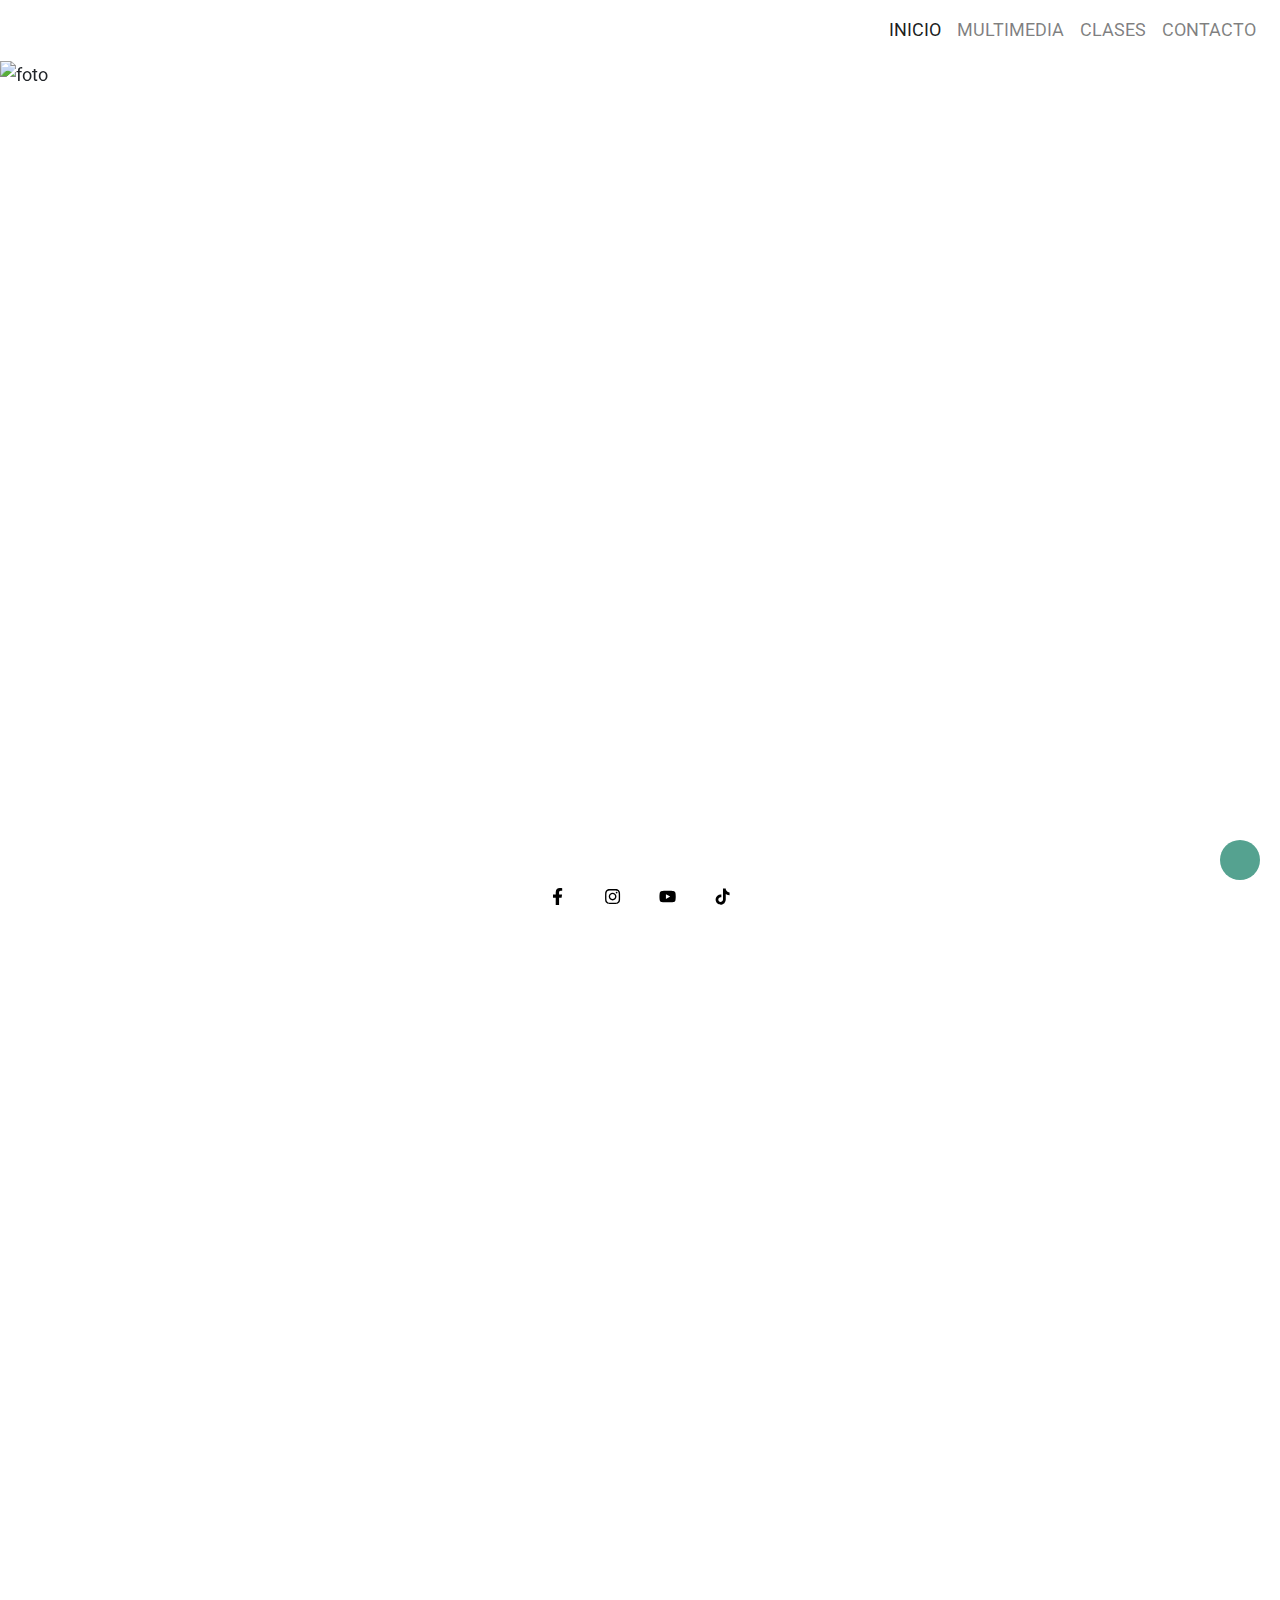
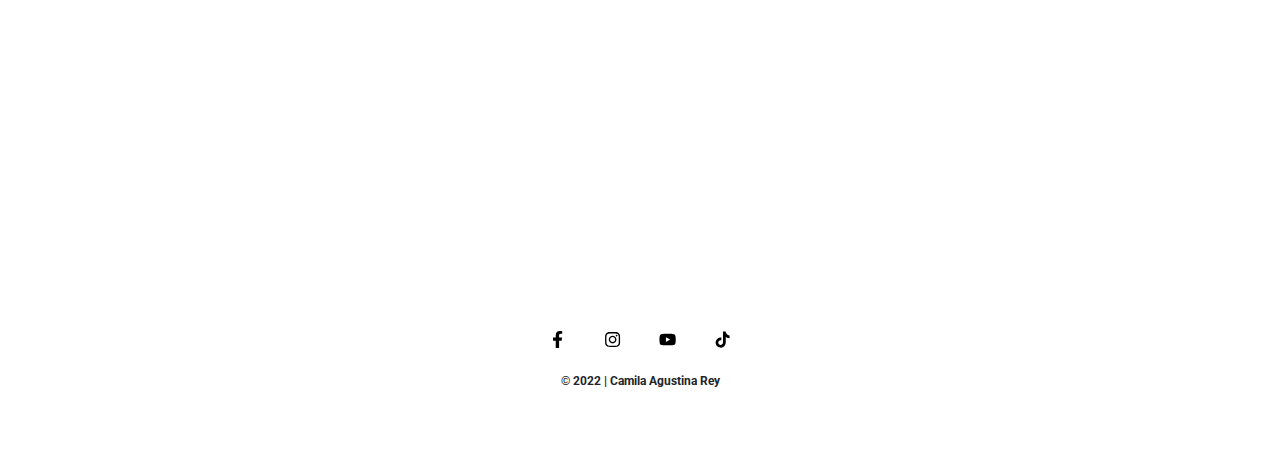
==== index.html @ 1e72a829 "Trabajando con SEO y MAP" ====
<!DOCTYPE html>
<html lang="es">

<head>
  <title>Roberto Alejandro Rey</title>
  <meta charset="utf-8" />
  <meta name="viewport" content="width=device-width, initial-scale=1" />
  <link rel="shortcut icon" href="./multimedia/logorarcorto.ico">
  <link rel="stylesheet" href="https://fonts.googleapis.com/css?family=Roboto|Abel">
  <link rel="stylesheet" href="https://cdnjs.cloudflare.com/ajax/libs/font-awesome/6.1.2/css/all.min.css"
    integrity="sha512-1sCRPdkRXhBV2PBLUdRb4tMg1w2YPf37qatUFeS7zlBy7jJI8Lf4VHwWfZZfpXtYSLy85pkm9GaYVYMfw5BC1A=="
    crossorigin="anonymous" referrerpolicy="no-referrer" />
  <link rel="stylesheet" href="https://cdn.jsdelivr.net/npm/bootstrap@4.6.1/dist/css/bootstrap.min.css" />
  <link href="https://unpkg.com/aos@2.3.1/dist/aos.css" rel="stylesheet">
  <link rel="stylesheet" href="./css/estilos.css" />
</head>

<body>
  <header>
    <!--MENÚ BOOTSTRAP-->
    <nav class="navbar navbar-expand-md navbar-light">
      <a class="navbar-brand" href="#">
        <img class="imglogo" src="./multimedia/logorar.jpg" alt="" />
      </a>
      <button class="navbar-toggler" type="button" data-toggle="collapse" data-target="#collapsibleNavbar">
        <span class="navbar-toggler-icon"></span>
      </button>
      <div class="collapse navbar-collapse justify-content-end" id="collapsibleNavbar">
        <div class="navbar-nav text-center">
          <a class="nav-item nav-link active" href="#">INICIO</a>
          <a class="nav-item nav-link" href="./pages/multimedia.html">MULTIMEDIA</a>
          <a class="nav-item nav-link" href="./pages/clases.html">CLASES</a>
          <a class="nav-item nav-link" href="./pages/contacto.html">CONTACTO</a>
        </div>
      </div>
    </nav>

    <!--CAROUSEL BOOTSTRAP-->
    <section class="foto-fondo animate__animated animate__fadeIn">
      <div id="demo" class="carousel slide" data-ride="carousel">
        <!--INDICADORES-->
        <ul class="carousel-indicators">
          <li data-target="#demo" data-slide-to="0" class="active"></li>
          <li data-target="#demo" data-slide-to="1"></li>
          <li data-target="#demo" data-slide-to="2"></li>
        </ul>
        <!--SLIDES-->
        <div id="carousel1" class="carousel-inner">
          <div class="carousel-item active">
            <img class="foto-fondo" src="./multimedia/fondo.jpg" alt="foto" />
          </div>
          <div class="carousel-item">
            <img class="foto-fondo" src="./multimedia/fondo2.jpg" alt="foto2" />
          </div>
          <div class="carousel-item">
            <img class="foto-fondo" src="./multimedia/fondo3.jpg" alt="foto3" />
          </div>
        </div>
        <!--CONTROLES DERECHA E IZQUIERDA-->
        <a class="carousel-control-prev" href="#demo" data-slide="prev">
          <span class="carousel-control-prev-icon"></span>
        </a>
        <a class="carousel-control-next" href="#demo" data-slide="next">
          <span class="carousel-control-next-icon"></span>
        </a>
      </div>
    </section>

    <!--REDES SOCIALES-->
    <div class="social-buttons social-buttons-index">
      <a href="https://www.facebook.com/roberto.a.rey" target="_blank" rel="noopener noreferrer" target="blank_"
        class="social-buttons__button social-button social-button--facebook">
        <span class="social-button__inner">
          <svg aria-hidden="true" focusable="false" data-prefix="fab" data-icon="facebook-f"
            class="svg-inline--fa fa-facebook-f fa-w-10" role="img" xmlns="http://www.w3.org/2000/svg"
            viewBox="0 0 320 512">
            <path fill="currentColor"
              d="M279.14 288l14.22-92.66h-88.91v-60.13c0-25.35 12.42-50.06 52.24-50.06h40.42V6.26S260.43 0 225.36 0c-73.22 0-121.08 44.38-121.08 124.72v70.62H22.89V288h81.39v224h100.17V288z">
            </path>
          </svg>
        </span>
      </a>
      <a href="https://www.instagram.com/robertoalejandrorey/" target="_blank" rel="noopener noreferrer"
        class="social-buttons__button social-button social-button--instagram">
        <span class="social-button__inner">
          <svg aria-hidden="true" focusable="false" data-prefix="fab" data-icon="instagram"
            class="svg-inline--fa fa-instagram fa-w-14" role="img" xmlns="http://www.w3.org/2000/svg"
            viewBox="0 0 448 512">
            <path fill="currentColor"
              d="M224.1 141c-63.6 0-114.9 51.3-114.9 114.9s51.3 114.9 114.9 114.9S339 319.5 339 255.9 287.7 141 224.1 141zm0 189.6c-41.1 0-74.7-33.5-74.7-74.7s33.5-74.7 74.7-74.7 74.7 33.5 74.7 74.7-33.6 74.7-74.7 74.7zm146.4-194.3c0 14.9-12 26.8-26.8 26.8-14.9 0-26.8-12-26.8-26.8s12-26.8 26.8-26.8 26.8 12 26.8 26.8zm76.1 27.2c-1.7-35.9-9.9-67.7-36.2-93.9-26.2-26.2-58-34.4-93.9-36.2-37-2.1-147.9-2.1-184.9 0-35.8 1.7-67.6 9.9-93.9 36.1s-34.4 58-36.2 93.9c-2.1 37-2.1 147.9 0 184.9 1.7 35.9 9.9 67.7 36.2 93.9s58 34.4 93.9 36.2c37 2.1 147.9 2.1 184.9 0 35.9-1.7 67.7-9.9 93.9-36.2 26.2-26.2 34.4-58 36.2-93.9 2.1-37 2.1-147.8 0-184.8zM398.8 388c-7.8 19.6-22.9 34.7-42.6 42.6-29.5 11.7-99.5 9-132.1 9s-102.7 2.6-132.1-9c-19.6-7.8-34.7-22.9-42.6-42.6-11.7-29.5-9-99.5-9-132.1s-2.6-102.7 9-132.1c7.8-19.6 22.9-34.7 42.6-42.6 29.5-11.7 99.5-9 132.1-9s102.7-2.6 132.1 9c19.6 7.8 34.7 22.9 42.6 42.6 11.7 29.5 9 99.5 9 132.1s2.7 102.7-9 132.1z">
            </path>
          </svg>
        </span>
      </a>
      <a href="https://www.youtube.com/c/RobertoAlejandroRey" target="_blank" rel="noopener noreferrer"
        class="social-buttons__button social-button social-button--youtube">
        <span class="social-button__inner">
          <svg aria-hidden="true" focusable="false" data-prefix="fab" data-icon="youtube"
            class="svg-inline--fa fa-youtube fa-w-18" role="img" xmlns="http://www.w3.org/2000/svg"
            viewBox="0 0 576 512">
            <path fill="currentColor"
              d="M549.655 124.083c-6.281-23.65-24.787-42.276-48.284-48.597C458.781 64 288 64 288 64S117.22 64 74.629 75.486c-23.497 6.322-42.003 24.947-48.284 48.597-11.412 42.867-11.412 132.305-11.412 132.305s0 89.438 11.412 132.305c6.281 23.65 24.787 41.5 48.284 47.821C117.22 448 288 448 288 448s170.78 0 213.371-11.486c23.497-6.321 42.003-24.171 48.284-47.821 11.412-42.867 11.412-132.305 11.412-132.305s0-89.438-11.412-132.305zm-317.51 213.508V175.185l142.739 81.205-142.739 81.201z">
            </path>
          </svg>
        </span>
      </a>
      <a href="https://www.tiktok.com/@robertoalejandrorey" target="_blank" rel="noopener noreferrer"
        class="social-buttons__button social-button social-button--tiktok">
        <span class="social-button__inner">
          <svg aria-hidden="true" focusable="false" data-prefix="fab" data-icon="tiktok"
            class="svg-inline--fa fa-tiktok fa-w-16" role="img" xmlns="http://www.w3.org/2000/svg"
            viewBox="0 0 512 512">
            <path fill="currentColor"
              d="M412.19,118.66a109.27,109.27,0,0,1-9.45-5.5,132.87,132.87,0,0,1-24.27-20.62c-18.1-20.71-24.86-41.72-27.35-56.43h.1C349.14,23.9,350,16,350.13,16H267.69V334.78c0,4.28,0,8.51-.18,12.69,0,.52-.05,1-.08,1.56,0,.23,0,.47-.05.71,0,.06,0,.12,0,.18a70,70,0,0,1-35.22,55.56,68.8,68.8,0,0,1-34.11,9c-38.41,0-69.54-31.32-69.54-70s31.13-70,69.54-70a68.9,68.9,0,0,1,21.41,3.39l.1-83.94a153.14,153.14,0,0,0-118,34.52,161.79,161.79,0,0,0-35.3,43.53c-3.48,6-16.61,30.11-18.2,69.24-1,22.21,5.67,45.22,8.85,54.73v.2c2,5.6,9.75,24.71,22.38,40.82A167.53,167.53,0,0,0,115,470.66v-.2l.2.2C155.11,497.78,199.36,496,199.36,496c7.66-.31,33.32,0,62.46-13.81,32.32-15.31,50.72-38.12,50.72-38.12a158.46,158.46,0,0,0,27.64-45.93c7.46-19.61,9.95-43.13,9.95-52.53V176.49c1,.6,14.32,9.41,14.32,9.41s19.19,12.3,49.13,20.31c21.48,5.7,50.42,6.9,50.42,6.9V131.27C453.86,132.37,433.27,129.17,412.19,118.66Z">
            </path>
          </svg>
        </span>
      </a>
    </div>
  </header>

  <!--BIOGRAFÍA-->
  <div class="biog">
  <div class="box box-4" data-aos="fade-up" data-aos-duration="1000">
    <div class=" img-bio">
      <img class="fotobio" src="./multimedia/fotobio2.jpg" alt="fotobio" />
      <img class="fotobioresp" src="./multimedia/fotobio.png" alt="fotobio" />
    </div>
    <div class="biografia-p">
      <h3 class="titulo-bio">
        <b>SOBRE MI</b>
      </h3>
      <p>
        Comencé a estudiar guitarra a los 11 años en el "Conservatorio de
        Música Calleri", a los 16 años tocaba música de rock, mientras
        tomaba clases con Juan Alberto Diana. A partir de 1980 ingresé a la
        "Academia de Música de Walter Malosetti" donde tuve mi primer
        contacto con el Jazz, allí tomé clases con destacados docentes, como
        Francisco Rivero, con el cual continué estudiando en forma
        particular. También tengo estudios en Armonía, Composición y
        Arreglos.
        <br />
        Participé de varias clases/clínicas, como por ejemplo con: Pat
        Metheny, Gary Burton, Scott Henderson, Fareed Haque, Silvain Luc,
        Jonathan Kreisberg, Peter Mazza, etc.
        <br />
        En el año 1981 comencé a dedicarme a dar clases particulares de
        guitarra, armonía y composición, y continúo haciéndolo en la
        actualidad. Durante algunos años fui el encargado de la cátedra de
        guitarra en la “Escuela de Música de Juan Carlos Cirigliano”. Entre
        los años 89/90 trabajé junto al músico y compositor Emilio Kauderer
        en el ciclo llamado "Difusión de música en Escuelas y
        Universidades", organizado por la Ciudad de Buenos Aires.
        <br />
        Retomé ese ciclo en el año 2009 al cual llamé "Taller de Música".
        <br />
        Desde el año 2013 realicé dicho ciclo en la Universidad Tecnológica
        Nacional, el cual estuvo activo hasta el año 2016. En el mismo me
        dedicaba a la enseñanza de la música y a formar ensambles. También
        durante este último ciclo, organicé varias Masterclases con varios
        de los músicos más destacados de la escena Argentina.
        <br />
        Escribí varios artículos sobre desarrollo de solos e improvisación
        en diferentes revistas especializadas.
      </p>
    </div>
  </div>
  </div>

  <!--PIE DE PAGINA-->
  <footer>
    <a href="#" class="subir">
      <i class="fa-solid fa-angle-up"></i>
    </a>
    <div>
      <img src="./multimedia/logorarcorto.jpg" alt="" class="logo-footer">

      <!--REDES SOCIALES-->
      <div class="social-buttons redes-sociales">
        <!--Boton facebook-->
        <a href="https://www.facebook.com/roberto.a.rey" target="_blank" rel="noopener noreferrer" target="blank_"
          class="social-buttons__button social-button social-button--facebook">
          <span class="social-button__inner">
            <svg aria-hidden="true" focusable="false" data-prefix="fab" data-icon="facebook-f"
              class="svg-inline--fa fa-facebook-f fa-w-10" role="img" xmlns="http://www.w3.org/2000/svg"
              viewBox="0 0 320 512">
              <path fill="currentColor"
                d="M279.14 288l14.22-92.66h-88.91v-60.13c0-25.35 12.42-50.06 52.24-50.06h40.42V6.26S260.43 0 225.36 0c-73.22 0-121.08 44.38-121.08 124.72v70.62H22.89V288h81.39v224h100.17V288z">
              </path>
            </svg>
          </span>
        </a>
        <!--Boton instagram-->
        <a href="https://www.instagram.com/robertoalejandrorey/" target="_blank" rel="noopener noreferrer"
          class="social-buttons__button social-button social-button--instagram">
          <span class="social-button__inner">
            <svg aria-hidden="true" focusable="false" data-prefix="fab" data-icon="instagram"
              class="svg-inline--fa fa-instagram fa-w-14" role="img" xmlns="http://www.w3.org/2000/svg"
              viewBox="0 0 448 512">
              <path fill="currentColor"
                d="M224.1 141c-63.6 0-114.9 51.3-114.9 114.9s51.3 114.9 114.9 114.9S339 319.5 339 255.9 287.7 141 224.1 141zm0 189.6c-41.1 0-74.7-33.5-74.7-74.7s33.5-74.7 74.7-74.7 74.7 33.5 74.7 74.7-33.6 74.7-74.7 74.7zm146.4-194.3c0 14.9-12 26.8-26.8 26.8-14.9 0-26.8-12-26.8-26.8s12-26.8 26.8-26.8 26.8 12 26.8 26.8zm76.1 27.2c-1.7-35.9-9.9-67.7-36.2-93.9-26.2-26.2-58-34.4-93.9-36.2-37-2.1-147.9-2.1-184.9 0-35.8 1.7-67.6 9.9-93.9 36.1s-34.4 58-36.2 93.9c-2.1 37-2.1 147.9 0 184.9 1.7 35.9 9.9 67.7 36.2 93.9s58 34.4 93.9 36.2c37 2.1 147.9 2.1 184.9 0 35.9-1.7 67.7-9.9 93.9-36.2 26.2-26.2 34.4-58 36.2-93.9 2.1-37 2.1-147.8 0-184.8zM398.8 388c-7.8 19.6-22.9 34.7-42.6 42.6-29.5 11.7-99.5 9-132.1 9s-102.7 2.6-132.1-9c-19.6-7.8-34.7-22.9-42.6-42.6-11.7-29.5-9-99.5-9-132.1s-2.6-102.7 9-132.1c7.8-19.6 22.9-34.7 42.6-42.6 29.5-11.7 99.5-9 132.1-9s102.7-2.6 132.1 9c19.6 7.8 34.7 22.9 42.6 42.6 11.7 29.5 9 99.5 9 132.1s2.7 102.7-9 132.1z">
              </path>
            </svg>
          </span>
        </a>
        <!--Boton Youtube-->
        <a href="https://www.youtube.com/c/RobertoAlejandroRey" target="_blank" rel="noopener noreferrer"
          class="social-buttons__button social-button social-button--youtube">
          <span class="social-button__inner">
            <svg aria-hidden="true" focusable="false" data-prefix="fab" data-icon="youtube"
              class="svg-inline--fa fa-youtube fa-w-18" role="img" xmlns="http://www.w3.org/2000/svg"
              viewBox="0 0 576 512">
              <path fill="currentColor"
                d="M549.655 124.083c-6.281-23.65-24.787-42.276-48.284-48.597C458.781 64 288 64 288 64S117.22 64 74.629 75.486c-23.497 6.322-42.003 24.947-48.284 48.597-11.412 42.867-11.412 132.305-11.412 132.305s0 89.438 11.412 132.305c6.281 23.65 24.787 41.5 48.284 47.821C117.22 448 288 448 288 448s170.78 0 213.371-11.486c23.497-6.321 42.003-24.171 48.284-47.821 11.412-42.867 11.412-132.305 11.412-132.305s0-89.438-11.412-132.305zm-317.51 213.508V175.185l142.739 81.205-142.739 81.201z">
              </path>
            </svg>
          </span>
        </a>
        <!--Boton tik tok-->
        <a href="https://www.tiktok.com/@robertoalejandrorey" target="_blank" rel="noopener noreferrer"
          class="social-buttons__button social-button social-button--tiktok">
          <span class="social-button__inner">
            <svg aria-hidden="true" focusable="false" data-prefix="fab" data-icon="tiktok"
              class="svg-inline--fa fa-tiktok fa-w-16" role="img" xmlns="http://www.w3.org/2000/svg"
              viewBox="0 0 512 512">
              <path fill="currentColor"
                d="M412.19,118.66a109.27,109.27,0,0,1-9.45-5.5,132.87,132.87,0,0,1-24.27-20.62c-18.1-20.71-24.86-41.72-27.35-56.43h.1C349.14,23.9,350,16,350.13,16H267.69V334.78c0,4.28,0,8.51-.18,12.69,0,.52-.05,1-.08,1.56,0,.23,0,.47-.05.71,0,.06,0,.12,0,.18a70,70,0,0,1-35.22,55.56,68.8,68.8,0,0,1-34.11,9c-38.41,0-69.54-31.32-69.54-70s31.13-70,69.54-70a68.9,68.9,0,0,1,21.41,3.39l.1-83.94a153.14,153.14,0,0,0-118,34.52,161.79,161.79,0,0,0-35.3,43.53c-3.48,6-16.61,30.11-18.2,69.24-1,22.21,5.67,45.22,8.85,54.73v.2c2,5.6,9.75,24.71,22.38,40.82A167.53,167.53,0,0,0,115,470.66v-.2l.2.2C155.11,497.78,199.36,496,199.36,496c7.66-.31,33.32,0,62.46-13.81,32.32-15.31,50.72-38.12,50.72-38.12a158.46,158.46,0,0,0,27.64-45.93c7.46-19.61,9.95-43.13,9.95-52.53V176.49c1,.6,14.32,9.41,14.32,9.41s19.19,12.3,49.13,20.31c21.48,5.7,50.42,6.9,50.42,6.9V131.27C453.86,132.37,433.27,129.17,412.19,118.66Z">
              </path>
            </svg>
          </span>
        </a>
      </div>
      <p class="webmaster"><b>© 2022 | Camila Agustina Rey</b></p>
    </div>
  </footer>
  <script src="https://unpkg.com/aos@2.3.1/dist/aos.js"></script>
  <script>
    AOS.init();
  </script>
  <script src="https://cdn.jsdelivr.net/npm/jquery@3.6.0/dist/jquery.slim.min.js"></script>
  <script src="https://cdn.jsdelivr.net/npm/popper.js@1.16.1/dist/umd/popper.min.js"></script>
  <script src="https://cdn.jsdelivr.net/npm/bootstrap@4.6.1/dist/js/bootstrap.bundle.min.js"></script>
</body>

</html>
---- css/estilos.css ----
@charset "UTF-8";
* {
  padding: 0;
  margin: 0;
  text-decoration: none;
  list-style: none;
  box-sizing: border-box;
}

html {
  scroll-behavior: smooth;
}

body {
  font-family: "Roboto", sans-serif;
  text-align: justify;
  font-size: 18px;
}

.container-bio {
  display: flex;
  flex-direction: row;
  justify-content: center;
  align-items: center;
  padding-bottom: 50px;
  margin: 0 400px 0 400px;
  border-radius: 1%;
  box-shadow: 6px 5px 20px #000;
}

.fotobio {
  width: 260px;
  height: auto;
  margin: 50px;
}

.fotobioresp {
  display: none;
}

.box *:last-child {
  margin-bottom: 0;
}

.box-4 {
  width: 65%;
  margin: 50px;
  display: flex;
  flex-direction: row;
  justify-content: center;
  align-items: center;
  padding-bottom: 50px;
  border-radius: 1%;
  box-shadow: 6px 5px 20px #000;
}

.biografia-p {
  background: none repeat scroll 0 0 #fff;
  padding: 25px 55px 25px 1px;
  border-radius: 0.2%;
}

.biog {
  display: flex;
  justify-content: center;
  align-items: center;
  width: 100%;
}

.titulo-bio {
  color: #55a290;
  text-align: right;
  font-size: 1.5rem;
  letter-spacing: 3px;
  padding: 25px 0 25px 1px;
}

.biografia-p {
  background: none repeat scroll 0 0 #FFFFFF;
  padding: 25px 55px 25px 1px;
  border-radius: 1%;
  z-index: 1;
}

header {
  padding-bottom: 1px;
}
header .nav-item:active {
  background: #55a290;
}
header .foto-fondo {
  width: 100%;
  height: 90vh;
  -o-object-fit: cover;
     object-fit: cover;
}
header #carousel1 {
  width: auto;
}
header img {
  width: 190px;
}

footer {
  height: 120px;
  text-align: center;
  margin-bottom: 45px;
  margin-top: 30px;
}
footer .webmaster {
  font-size: 12px;
  text-align: center;
  padding: 10px;
}
footer img {
  width: 50px;
  height: auto;
  padding-top: 15px;
}
footer .subir {
  height: 40px;
  width: 40px;
  background-color: #55a290;
  position: fixed;
  bottom: 20px;
  right: 20px;
  text-align: center;
  line-height: 40px;
  border-radius: 50%;
  color: #fff;
  border: #fff;
  font-size: 22px;
}

.social-buttons {
  display: flex;
  flex-wrap: wrap;
  justify-content: center;
  margin-top: 0px;
}

.social-buttons__button {
  margin: 5px 5px 0;
}

.social-button {
  position: relative;
  display: flex;
  justify-content: center;
  align-items: center;
  outline: none;
  width: 45px;
  height: 45px;
  text-decoration: none;
}

.social-button__inner {
  position: relative;
  display: flex;
  justify-content: center;
  align-items: center;
  width: calc(100% - 2px);
  height: calc(100% - 2px);
  border-radius: 100%;
  background: #fff;
  text-align: center;
}

.social-button i,
.social-button svg {
  position: relative;
  z-index: 1;
  transition: 0.3s;
}

.social-button i {
  font-size: 28px;
}

.social-button svg {
  height: 40%;
  width: 40%;
}

.social-button::after {
  content: "";
  position: absolute;
  top: 0;
  left: 50%;
  display: block;
  width: 0;
  height: 0;
  border-radius: 100%;
  transition: 0.3s;
}

.social-button:focus,
.social-button:hover {
  color: #fff !important;
}

.social-button:focus::after,
.social-button:hover::after {
  width: 100%;
  height: 100%;
  margin-left: -50%;
}

.social-buttons a {
  color: #000;
}

.social-buttons a::after {
  background: #55a290;
}

h3 {
  color: #55a290;
  text-align: center;
  font-size: 1.5rem;
  letter-spacing: 2px;
  padding-top: 50px;
}

section .galeria {
  display: grid;
  width: 100%;
  justify-content: center;
  grid-template-columns: repeat(auto-fill, minmax(300px, 1fr));
  gap: 30px;
  padding: 30px;
  padding-top: 1px;
}
section .item {
  border: 2px solid #fff;
  height: 300px;
}

.item1 {
  background-image: url(../multimedia/1.jpg);
  background-size: cover;
  background-position: center;
  filter: grayscale(100%);
}

.item2 {
  background-image: url(../multimedia/2.jpg);
  background-size: cover;
  background-position: center;
  filter: grayscale(100%);
}

.item3 {
  background-image: url(../multimedia/3.jpg);
  background-size: cover;
  background-position: center;
  filter: grayscale(100%);
}

.item4 {
  background-image: url(../multimedia/4.jpg);
  background-size: cover;
  background-position: center;
  filter: grayscale(100%);
}

.item5 {
  background-image: url(../multimedia/5.jpg);
  background-size: cover;
  background-position: center;
  filter: grayscale(100%);
}

.item6 {
  background-image: url(../multimedia/6.jpg);
  background-size: cover;
  background-position: center;
  filter: grayscale(100%);
}

.item7 {
  background-image: url(../multimedia/7.jpg);
  background-size: cover;
  background-position: center;
  filter: grayscale(100%);
}

.item8 {
  background-image: url(../multimedia/8.jpg);
  background-size: cover;
  background-position: center;
  filter: grayscale(100%);
}

.item9 {
  background-image: url(../multimedia/9.jpg);
  background-size: cover;
  background-position: center;
  filter: grayscale(100%);
}

.item10 {
  background-image: url(../multimedia/10.jpg);
  background-size: cover;
  background-position: center;
  filter: grayscale(100%);
}

.item11 {
  background-image: url(../multimedia/11.jpg);
  background-size: cover;
  background-position: center;
  filter: grayscale(100%);
}

.item12 {
  background-image: url(../multimedia/12.jpg);
  background-size: cover;
  background-position: center;
  filter: grayscale(100%);
}

.item13 {
  background-image: url(../multimedia/13.jpg);
  background-size: cover;
  background-position: center;
  filter: grayscale(100%);
}

.item14 {
  background-image: url(../multimedia/14.jpg);
  background-size: cover;
  background-position: center;
  filter: grayscale(100%);
}

.item15 {
  background-image: url(../multimedia/15.jpg);
  background-size: cover;
  background-position: center;
  filter: grayscale(100%);
}

.item16 {
  background-image: url(../multimedia/16.jpg);
  background-size: cover;
  background-position: center;
  filter: grayscale(100%);
}

.item17 {
  background-image: url(../multimedia/17.jpg);
  background-size: cover;
  background-position: center;
  filter: grayscale(100%);
}

.item18 {
  background-image: url(../multimedia/18.jpg);
  background-size: cover;
  background-position: center;
  filter: grayscale(100%);
}

.item19 {
  background-image: url(../multimedia/19.jpg);
  background-size: cover;
  background-position: center;
  filter: grayscale(100%);
}

.item20 {
  background-image: url(../multimedia/20.jpg);
  background-size: cover;
  background-position: center;
  filter: grayscale(100%);
}

.item1:hover {
  transform: scale(1.1);
  filter: grayscale(0%);
}

.item2:hover {
  transform: scale(1.1);
  filter: grayscale(0%);
}

.item3:hover {
  transform: scale(1.1);
  filter: grayscale(0%);
}

.item4:hover {
  transform: scale(1.1);
  filter: grayscale(0%);
}

.item5:hover {
  transform: scale(1.1);
  filter: grayscale(0%);
}

.item6:hover {
  transform: scale(1.1);
  filter: grayscale(0%);
}

.item7:hover {
  transform: scale(1.1);
  filter: grayscale(0%);
}

.item8:hover {
  transform: scale(1.1);
  filter: grayscale(0%);
}

.item9:hover {
  transform: scale(1.1);
  filter: grayscale(0%);
}

.item10:hover {
  transform: scale(1.1);
  filter: grayscale(0%);
}

.item11:hover {
  transform: scale(1.1);
  filter: grayscale(0%);
}

.item12:hover {
  transform: scale(1.1);
  filter: grayscale(0%);
}

.item13:hover {
  transform: scale(1.1);
  filter: grayscale(0%);
}

.item14:hover {
  transform: scale(1.1);
  filter: grayscale(0%);
}

.item15:hover {
  transform: scale(1.1);
  filter: grayscale(0%);
}

.item16:hover {
  transform: scale(1.1);
  filter: grayscale(0%);
}

.item17:hover {
  transform: scale(1.1);
  filter: grayscale(0%);
}

.item18:hover {
  transform: scale(1.1);
  filter: grayscale(0%);
}

.item19:hover {
  transform: scale(1.1);
  filter: grayscale(0%);
}

.item20:hover {
  transform: scale(1.1);
  filter: grayscale(0%);
}

section .titulo-videos {
  color: #55a290;
  text-align: center;
  font-size: 1.5rem;
  letter-spacing: 2px;
  padding-top: 40px;
  padding-bottom: 20px;
}
section .carousel-videos {
  display: flex;
  flex-direction: column;
  align-items: center;
  justify-content: center;
}
section .carousel-inner {
  width: 560px;
}
section iframe {
  width: 560px;
  height: 316px;
}

h3 {
  color: #55a290;
  text-align: center;
  font-size: 1.5rem;
  letter-spacing: 2px;
  padding-top: 50px;
  padding-bottom: 50px;
}

.video {
  display: flex;
  justify-content: center;
  align-items: center;
  padding-bottom: 60px;
}

.clases {
  padding: auto;
}

.contacto-form {
  display: flex;
  justify-content: center;
  align-items: center;
  padding-top: 100px;
  width: 100%;
  padding-bottom: 80px;
}

.foto-form {
  background-image: url(../multimedia/fotocontacto.png);
  background-size: contain;
  background-repeat: no-repeat;
  background-position: right;
  width: 332px;
  height: 450px;
}

.fotocelu {
  background-image: url(../multimedia/fotocont.png);
  display: none;
}

h2 {
  color: #55a290;
  text-align: center;
  font-size: 2rem;
  letter-spacing: 3px;
  padding-bottom: 1px;
  padding-top: 1px;
}

.formulario {
  display: flex;
  flex-direction: column;
  border: 1px solid #000;
  width: 332px;
  height: 450px;
  background-color: #fff;
  padding-top: 35px;
}

form {
  display: flex;
  flex-direction: column;
  align-items: center;
}

input {
  width: 240px;
  height: 25px;
}

label {
  display: inline-block;
  text-align: left;
  clear: left;
  width: 60px;
  margin: 5px;
  line-height: 30px;
}

main input {
  width: 110px;
  height: 30px;
  margin-top: 20px;
  background-color: #55a290;
  border-radius: 7%;
  border: none;
  color: #fff;
}
main input:active {
  background-color: #1d6454;
}

textarea {
  resize: none;
  width: 240px;
  height: 115px;
  margin-top: 15px;
}

/* RESPONSIVE TABLET*/
@media (max-width: 900px) {
  .box-4 {
    display: flex;
    flex-direction: column;
    justify-content: center;
    align-items: center;
    width: 90%;
  }
  .biografia-p {
    padding: 0 50px 0 50px;
    text-align: justify;
  }
  .fotobioresp {
    display: none;
  }
  .titulo-bio {
    text-align: center;
    padding-top: 0;
  }
  .container-bio {
    display: flex;
    flex-direction: column;
    align-items: center;
    padding-top: 1px;
  }
  .fotobio {
    padding: 10px;
  }
  .clases {
    margin: auto;
    padding-top: 1px;
  }
  .video {
    display: flex;
    justify-content: center;
    align-items: center;
    padding-bottom: 60px;
  }
  #clasesid {
    max-width: 890px;
  }
}
/*RESPONSIVE MÓVIL*/
@media (max-width: 767px) {
  .social-buttons-index {
    display: none;
  }
  .imglogo {
    width: 160px;
  }
  .navbar {
    padding-left: 10px;
  }
  .navbar-toggler {
    padding-right: 10px;
  }
  .logo-footer {
    width: 40px;
  }
  .biog {
    width: auto;
  }
  .box-4 {
    box-shadow: none;
    margin-bottom: 0;
    padding-bottom: 0;
  }
  .titulo-bio {
    text-align: center;
    font-size: 17px;
    padding-top: 40px;
  }
  .biografia-p {
    font-size: 17px;
    width: 100%;
    padding: 0;
  }
  .fotobio {
    display: none;
  }
  .fotobioresp {
    display: block;
    width: 200px;
    height: 200px;
    border-radius: 100%;
  }
  .foto-fondo {
    width: 100%;
    height: auto;
  }
  .box-4:after {
    border-radius: 10%;
    bottom: 0;
    height: 20px;
    left: 10px;
    right: 10px;
  }
  .titulo-fotos {
    padding: 30px;
    margin: 0;
    font-size: 18px;
  }
  .galeria {
    width: 100%;
  }
  #carousel2 {
    max-width: 300px;
  }
  iframe {
    max-width: 100%;
  }
  .titulo-videos {
    padding-top: 30px !important;
    margin: 0;
    font-size: 19px !important;
  }
  .clases {
    margin: auto;
    padding-top: 1px;
  }
  #clasesid {
    max-width: 300px;
  }
  video {
    max-width: 300px;
  }
  .video {
    padding-bottom: 10px;
  }
  .titulo-clases {
    padding: 30px;
    margin: 0;
    font-size: 19px;
  }
  .contacto-form {
    padding-bottom: 1px;
  }
  .contacto-form {
    flex-direction: column;
    padding-top: 50px;
  }
  .foto-form {
    background-image: url(./multimedia/fotocont.png);
    width: 332px;
    height: 190px;
  }
}/*# sourceMappingURL=estilos.css.map */
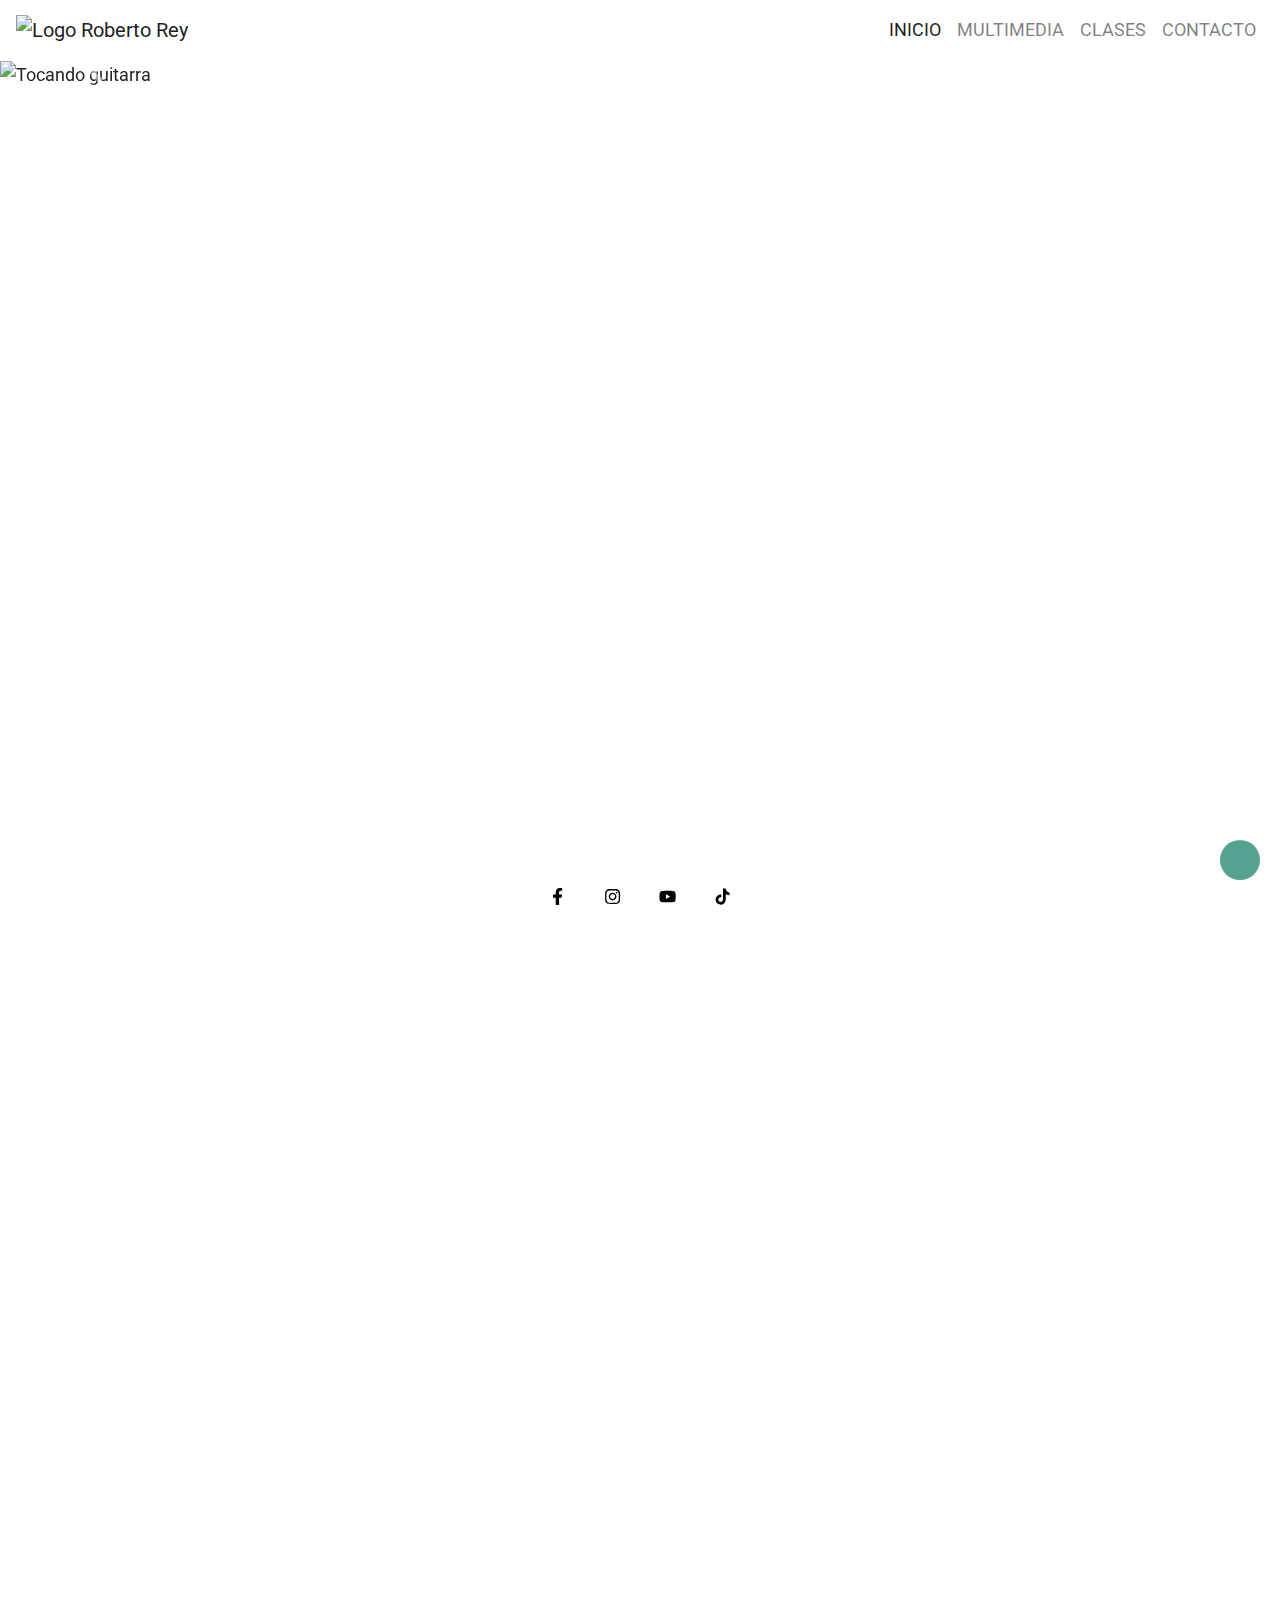
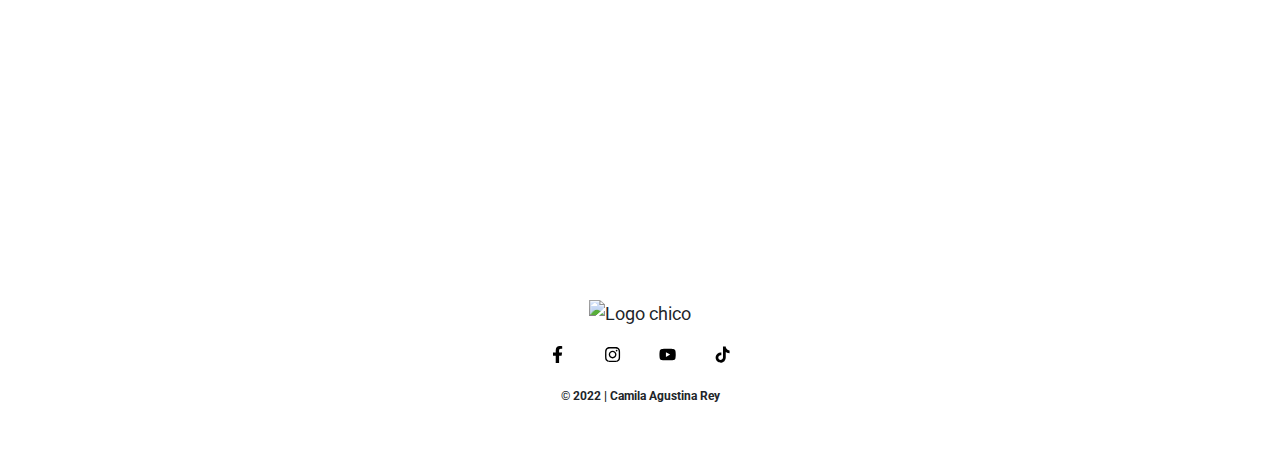
==== commit d3d5d731: "Agregando SEO" ====
--- a/index.html
+++ b/index.html
@@ -1,130 +1,130 @@
 <!DOCTYPE html>
 <html lang="es">
-
-<head>
-  <title>Roberto Alejandro Rey</title>
-  <meta charset="utf-8" />
-  <meta name="viewport" content="width=device-width, initial-scale=1" />
-  <link rel="shortcut icon" href="./multimedia/logorarcorto.ico">
-  <link rel="stylesheet" href="https://fonts.googleapis.com/css?family=Roboto|Abel">
-  <link rel="stylesheet" href="https://cdnjs.cloudflare.com/ajax/libs/font-awesome/6.1.2/css/all.min.css"
-    integrity="sha512-1sCRPdkRXhBV2PBLUdRb4tMg1w2YPf37qatUFeS7zlBy7jJI8Lf4VHwWfZZfpXtYSLy85pkm9GaYVYMfw5BC1A=="
-    crossorigin="anonymous" referrerpolicy="no-referrer" />
-  <link rel="stylesheet" href="https://cdn.jsdelivr.net/npm/bootstrap@4.6.1/dist/css/bootstrap.min.css" />
-  <link href="https://unpkg.com/aos@2.3.1/dist/aos.css" rel="stylesheet">
-  <link rel="stylesheet" href="./css/estilos.css" />
-</head>
-
-<body>
-  <header>
-    <!--MENÚ BOOTSTRAP-->
-    <nav class="navbar navbar-expand-md navbar-light">
-      <a class="navbar-brand" href="#">
-        <img class="imglogo" src="./multimedia/logorar.jpg" alt="" />
-      </a>
-      <button class="navbar-toggler" type="button" data-toggle="collapse" data-target="#collapsibleNavbar">
-        <span class="navbar-toggler-icon"></span>
-      </button>
-      <div class="collapse navbar-collapse justify-content-end" id="collapsibleNavbar">
-        <div class="navbar-nav text-center">
-          <a class="nav-item nav-link active" href="#">INICIO</a>
-          <a class="nav-item nav-link" href="./pages/multimedia.html">MULTIMEDIA</a>
-          <a class="nav-item nav-link" href="./pages/clases.html">CLASES</a>
-          <a class="nav-item nav-link" href="./pages/contacto.html">CONTACTO</a>
-        </div>
-      </div>
-    </nav>
-
-    <!--CAROUSEL BOOTSTRAP-->
-    <section class="foto-fondo animate__animated animate__fadeIn">
-      <div id="demo" class="carousel slide" data-ride="carousel">
-        <!--INDICADORES-->
-        <ul class="carousel-indicators">
-          <li data-target="#demo" data-slide-to="0" class="active"></li>
-          <li data-target="#demo" data-slide-to="1"></li>
-          <li data-target="#demo" data-slide-to="2"></li>
-        </ul>
-        <!--SLIDES-->
-        <div id="carousel1" class="carousel-inner">
-          <div class="carousel-item active">
-            <img class="foto-fondo" src="./multimedia/fondo.jpg" alt="foto" />
-          </div>
-          <div class="carousel-item">
-            <img class="foto-fondo" src="./multimedia/fondo2.jpg" alt="foto2" />
-          </div>
-          <div class="carousel-item">
-            <img class="foto-fondo" src="./multimedia/fondo3.jpg" alt="foto3" />
+  <head>
+      <title>Roberto Alejandro Rey</title>
+      <meta charset="utf-8" />
+      <meta name="keywords" content="Roberto Alejandro Rey, Guitarrista, Educador, Guitarra, Música">
+      <meta name="description" content="Sitio Oficial de Roberto Alejandro Rey">
+      <meta name="viewport" content="width=device-width, initial-scale=1" />
+      <link rel="shortcut icon" href="./multimedia/logorarcorto.ico">
+      <link rel="stylesheet" href="https://fonts.googleapis.com/css?family=Roboto|Abel">
+      <link rel="stylesheet" href="https://cdnjs.cloudflare.com/ajax/libs/font-awesome/6.1.2/css/all.min.css"
+        integrity="sha512-1sCRPdkRXhBV2PBLUdRb4tMg1w2YPf37qatUFeS7zlBy7jJI8Lf4VHwWfZZfpXtYSLy85pkm9GaYVYMfw5BC1A=="
+        crossorigin="anonymous" referrerpolicy="no-referrer" />
+      <link rel="stylesheet" href="https://cdn.jsdelivr.net/npm/bootstrap@4.6.1/dist/css/bootstrap.min.css" />
+      <link href="https://unpkg.com/aos@2.3.1/dist/aos.css" rel="stylesheet">
+      <link rel="stylesheet" href="./css/estilos.css" />
+  </head>
+
+  <body>
+    <header>
+      <!--MENÚ BOOTSTRAP-->
+      <nav class="navbar navbar-expand-md navbar-light">
+        <a class="navbar-brand" href="#">
+          <img class="imglogo" src="./multimedia/logorar.jpg" alt="Logo Roberto Rey" />
+        </a>
+        <button class="navbar-toggler" type="button" data-toggle="collapse" data-target="#collapsibleNavbar">
+          <span class="navbar-toggler-icon"></span>
+        </button>
+        <div class="collapse navbar-collapse justify-content-end" id="collapsibleNavbar">
+          <div class="navbar-nav text-center">
+            <a class="nav-item nav-link active" href="#">INICIO</a>
+            <a class="nav-item nav-link" href="./pages/multimedia.html">MULTIMEDIA</a>
+            <a class="nav-item nav-link" href="./pages/clases.html">CLASES</a>
+            <a class="nav-item nav-link" href="./pages/contacto.html">CONTACTO</a>
           </div>
         </div>
-        <!--CONTROLES DERECHA E IZQUIERDA-->
-        <a class="carousel-control-prev" href="#demo" data-slide="prev">
-          <span class="carousel-control-prev-icon"></span>
-        </a>
-        <a class="carousel-control-next" href="#demo" data-slide="next">
-          <span class="carousel-control-next-icon"></span>
+      </nav>
+      <!--CAROUSEL BOOTSTRAP-->
+      <section class="foto-fondo animate__animated animate__fadeIn">
+        <div id="demo" class="carousel slide" data-ride="carousel">
+          <!--INDICADORES-->
+          <ul class="carousel-indicators">
+            <li data-target="#demo" data-slide-to="0" class="active"></li>
+            <li data-target="#demo" data-slide-to="1"></li>
+            <li data-target="#demo" data-slide-to="2"></li>
+          </ul>
+          <!--SLIDES-->
+          <div id="carousel1" class="carousel-inner">
+            <div class="carousel-item active">
+              <img class="foto-fondo" src="./multimedia/foto1.jpg" alt="Tocando guitarra" />
+            </div>
+            <div class="carousel-item">
+              <img class="foto-fondo" src="./multimedia/foto2.jpg" alt="Tocando guitarra" />
+            </div>
+            <div class="carousel-item">
+              <img class="foto-fondo" src="./multimedia/foto3.jpg" alt="Tocando guitarra" />
+            </div>
+          </div>
+          <!--CONTROLES DERECHA E IZQUIERDA-->
+          <a class="carousel-control-prev" href="#demo" data-slide="prev">
+            <span class="carousel-control-prev-icon"></span>
+          </a>
+          <a class="carousel-control-next" href="#demo" data-slide="next">
+            <span class="carousel-control-next-icon"></span>
+          </a>
+        </div>
+      </section>
+
+      <!--REDES SOCIALES-->
+      <div class="social-buttons social-buttons-index">
+        <a href="https://www.facebook.com/roberto.a.rey" target="_blank" rel="noopener noreferrer" target="blank_"
+          class="social-buttons__button social-button social-button--facebook">
+          <span class="social-button__inner">
+            <svg aria-hidden="true" focusable="false" data-prefix="fab" data-icon="facebook-f"
+              class="svg-inline--fa fa-facebook-f fa-w-10" role="img" xmlns="http://www.w3.org/2000/svg"
+              viewBox="0 0 320 512">
+              <path fill="currentColor"
+                d="M279.14 288l14.22-92.66h-88.91v-60.13c0-25.35 12.42-50.06 52.24-50.06h40.42V6.26S260.43 0 225.36 0c-73.22 0-121.08 44.38-121.08 124.72v70.62H22.89V288h81.39v224h100.17V288z">
+              </path>
+            </svg>
+          </span>
+        </a>
+        <a href="https://www.instagram.com/robertoalejandrorey/" target="_blank" rel="noopener noreferrer"
+          class="social-buttons__button social-button social-button--instagram">
+          <span class="social-button__inner">
+            <svg aria-hidden="true" focusable="false" data-prefix="fab" data-icon="instagram"
+              class="svg-inline--fa fa-instagram fa-w-14" role="img" xmlns="http://www.w3.org/2000/svg"
+              viewBox="0 0 448 512">
+              <path fill="currentColor"
+                d="M224.1 141c-63.6 0-114.9 51.3-114.9 114.9s51.3 114.9 114.9 114.9S339 319.5 339 255.9 287.7 141 224.1 141zm0 189.6c-41.1 0-74.7-33.5-74.7-74.7s33.5-74.7 74.7-74.7 74.7 33.5 74.7 74.7-33.6 74.7-74.7 74.7zm146.4-194.3c0 14.9-12 26.8-26.8 26.8-14.9 0-26.8-12-26.8-26.8s12-26.8 26.8-26.8 26.8 12 26.8 26.8zm76.1 27.2c-1.7-35.9-9.9-67.7-36.2-93.9-26.2-26.2-58-34.4-93.9-36.2-37-2.1-147.9-2.1-184.9 0-35.8 1.7-67.6 9.9-93.9 36.1s-34.4 58-36.2 93.9c-2.1 37-2.1 147.9 0 184.9 1.7 35.9 9.9 67.7 36.2 93.9s58 34.4 93.9 36.2c37 2.1 147.9 2.1 184.9 0 35.9-1.7 67.7-9.9 93.9-36.2 26.2-26.2 34.4-58 36.2-93.9 2.1-37 2.1-147.8 0-184.8zM398.8 388c-7.8 19.6-22.9 34.7-42.6 42.6-29.5 11.7-99.5 9-132.1 9s-102.7 2.6-132.1-9c-19.6-7.8-34.7-22.9-42.6-42.6-11.7-29.5-9-99.5-9-132.1s-2.6-102.7 9-132.1c7.8-19.6 22.9-34.7 42.6-42.6 29.5-11.7 99.5-9 132.1-9s102.7-2.6 132.1 9c19.6 7.8 34.7 22.9 42.6 42.6 11.7 29.5 9 99.5 9 132.1s2.7 102.7-9 132.1z">
+              </path>
+            </svg>
+          </span>
+        </a>
+        <a href="https://www.youtube.com/c/RobertoAlejandroRey" target="_blank" rel="noopener noreferrer"
+          class="social-buttons__button social-button social-button--youtube">
+          <span class="social-button__inner">
+            <svg aria-hidden="true" focusable="false" data-prefix="fab" data-icon="youtube"
+              class="svg-inline--fa fa-youtube fa-w-18" role="img" xmlns="http://www.w3.org/2000/svg"
+              viewBox="0 0 576 512">
+              <path fill="currentColor"
+                d="M549.655 124.083c-6.281-23.65-24.787-42.276-48.284-48.597C458.781 64 288 64 288 64S117.22 64 74.629 75.486c-23.497 6.322-42.003 24.947-48.284 48.597-11.412 42.867-11.412 132.305-11.412 132.305s0 89.438 11.412 132.305c6.281 23.65 24.787 41.5 48.284 47.821C117.22 448 288 448 288 448s170.78 0 213.371-11.486c23.497-6.321 42.003-24.171 48.284-47.821 11.412-42.867 11.412-132.305 11.412-132.305s0-89.438-11.412-132.305zm-317.51 213.508V175.185l142.739 81.205-142.739 81.201z">
+              </path>
+            </svg>
+          </span>
+        </a>
+        <a href="https://www.tiktok.com/@robertoalejandrorey" target="_blank" rel="noopener noreferrer"
+          class="social-buttons__button social-button social-button--tiktok">
+          <span class="social-button__inner">
+            <svg aria-hidden="true" focusable="false" data-prefix="fab" data-icon="tiktok"
+              class="svg-inline--fa fa-tiktok fa-w-16" role="img" xmlns="http://www.w3.org/2000/svg"
+              viewBox="0 0 512 512">
+              <path fill="currentColor"
+                d="M412.19,118.66a109.27,109.27,0,0,1-9.45-5.5,132.87,132.87,0,0,1-24.27-20.62c-18.1-20.71-24.86-41.72-27.35-56.43h.1C349.14,23.9,350,16,350.13,16H267.69V334.78c0,4.28,0,8.51-.18,12.69,0,.52-.05,1-.08,1.56,0,.23,0,.47-.05.71,0,.06,0,.12,0,.18a70,70,0,0,1-35.22,55.56,68.8,68.8,0,0,1-34.11,9c-38.41,0-69.54-31.32-69.54-70s31.13-70,69.54-70a68.9,68.9,0,0,1,21.41,3.39l.1-83.94a153.14,153.14,0,0,0-118,34.52,161.79,161.79,0,0,0-35.3,43.53c-3.48,6-16.61,30.11-18.2,69.24-1,22.21,5.67,45.22,8.85,54.73v.2c2,5.6,9.75,24.71,22.38,40.82A167.53,167.53,0,0,0,115,470.66v-.2l.2.2C155.11,497.78,199.36,496,199.36,496c7.66-.31,33.32,0,62.46-13.81,32.32-15.31,50.72-38.12,50.72-38.12a158.46,158.46,0,0,0,27.64-45.93c7.46-19.61,9.95-43.13,9.95-52.53V176.49c1,.6,14.32,9.41,14.32,9.41s19.19,12.3,49.13,20.31c21.48,5.7,50.42,6.9,50.42,6.9V131.27C453.86,132.37,433.27,129.17,412.19,118.66Z">
+              </path>
+            </svg>
+          </span>
         </a>
       </div>
-    </section>
-
-    <!--REDES SOCIALES-->
-    <div class="social-buttons social-buttons-index">
-      <a href="https://www.facebook.com/roberto.a.rey" target="_blank" rel="noopener noreferrer" target="blank_"
-        class="social-buttons__button social-button social-button--facebook">
-        <span class="social-button__inner">
-          <svg aria-hidden="true" focusable="false" data-prefix="fab" data-icon="facebook-f"
-            class="svg-inline--fa fa-facebook-f fa-w-10" role="img" xmlns="http://www.w3.org/2000/svg"
-            viewBox="0 0 320 512">
-            <path fill="currentColor"
-              d="M279.14 288l14.22-92.66h-88.91v-60.13c0-25.35 12.42-50.06 52.24-50.06h40.42V6.26S260.43 0 225.36 0c-73.22 0-121.08 44.38-121.08 124.72v70.62H22.89V288h81.39v224h100.17V288z">
-            </path>
-          </svg>
-        </span>
-      </a>
-      <a href="https://www.instagram.com/robertoalejandrorey/" target="_blank" rel="noopener noreferrer"
-        class="social-buttons__button social-button social-button--instagram">
-        <span class="social-button__inner">
-          <svg aria-hidden="true" focusable="false" data-prefix="fab" data-icon="instagram"
-            class="svg-inline--fa fa-instagram fa-w-14" role="img" xmlns="http://www.w3.org/2000/svg"
-            viewBox="0 0 448 512">
-            <path fill="currentColor"
-              d="M224.1 141c-63.6 0-114.9 51.3-114.9 114.9s51.3 114.9 114.9 114.9S339 319.5 339 255.9 287.7 141 224.1 141zm0 189.6c-41.1 0-74.7-33.5-74.7-74.7s33.5-74.7 74.7-74.7 74.7 33.5 74.7 74.7-33.6 74.7-74.7 74.7zm146.4-194.3c0 14.9-12 26.8-26.8 26.8-14.9 0-26.8-12-26.8-26.8s12-26.8 26.8-26.8 26.8 12 26.8 26.8zm76.1 27.2c-1.7-35.9-9.9-67.7-36.2-93.9-26.2-26.2-58-34.4-93.9-36.2-37-2.1-147.9-2.1-184.9 0-35.8 1.7-67.6 9.9-93.9 36.1s-34.4 58-36.2 93.9c-2.1 37-2.1 147.9 0 184.9 1.7 35.9 9.9 67.7 36.2 93.9s58 34.4 93.9 36.2c37 2.1 147.9 2.1 184.9 0 35.9-1.7 67.7-9.9 93.9-36.2 26.2-26.2 34.4-58 36.2-93.9 2.1-37 2.1-147.8 0-184.8zM398.8 388c-7.8 19.6-22.9 34.7-42.6 42.6-29.5 11.7-99.5 9-132.1 9s-102.7 2.6-132.1-9c-19.6-7.8-34.7-22.9-42.6-42.6-11.7-29.5-9-99.5-9-132.1s-2.6-102.7 9-132.1c7.8-19.6 22.9-34.7 42.6-42.6 29.5-11.7 99.5-9 132.1-9s102.7-2.6 132.1 9c19.6 7.8 34.7 22.9 42.6 42.6 11.7 29.5 9 99.5 9 132.1s2.7 102.7-9 132.1z">
-            </path>
-          </svg>
-        </span>
-      </a>
-      <a href="https://www.youtube.com/c/RobertoAlejandroRey" target="_blank" rel="noopener noreferrer"
-        class="social-buttons__button social-button social-button--youtube">
-        <span class="social-button__inner">
-          <svg aria-hidden="true" focusable="false" data-prefix="fab" data-icon="youtube"
-            class="svg-inline--fa fa-youtube fa-w-18" role="img" xmlns="http://www.w3.org/2000/svg"
-            viewBox="0 0 576 512">
-            <path fill="currentColor"
-              d="M549.655 124.083c-6.281-23.65-24.787-42.276-48.284-48.597C458.781 64 288 64 288 64S117.22 64 74.629 75.486c-23.497 6.322-42.003 24.947-48.284 48.597-11.412 42.867-11.412 132.305-11.412 132.305s0 89.438 11.412 132.305c6.281 23.65 24.787 41.5 48.284 47.821C117.22 448 288 448 288 448s170.78 0 213.371-11.486c23.497-6.321 42.003-24.171 48.284-47.821 11.412-42.867 11.412-132.305 11.412-132.305s0-89.438-11.412-132.305zm-317.51 213.508V175.185l142.739 81.205-142.739 81.201z">
-            </path>
-          </svg>
-        </span>
-      </a>
-      <a href="https://www.tiktok.com/@robertoalejandrorey" target="_blank" rel="noopener noreferrer"
-        class="social-buttons__button social-button social-button--tiktok">
-        <span class="social-button__inner">
-          <svg aria-hidden="true" focusable="false" data-prefix="fab" data-icon="tiktok"
-            class="svg-inline--fa fa-tiktok fa-w-16" role="img" xmlns="http://www.w3.org/2000/svg"
-            viewBox="0 0 512 512">
-            <path fill="currentColor"
-              d="M412.19,118.66a109.27,109.27,0,0,1-9.45-5.5,132.87,132.87,0,0,1-24.27-20.62c-18.1-20.71-24.86-41.72-27.35-56.43h.1C349.14,23.9,350,16,350.13,16H267.69V334.78c0,4.28,0,8.51-.18,12.69,0,.52-.05,1-.08,1.56,0,.23,0,.47-.05.71,0,.06,0,.12,0,.18a70,70,0,0,1-35.22,55.56,68.8,68.8,0,0,1-34.11,9c-38.41,0-69.54-31.32-69.54-70s31.13-70,69.54-70a68.9,68.9,0,0,1,21.41,3.39l.1-83.94a153.14,153.14,0,0,0-118,34.52,161.79,161.79,0,0,0-35.3,43.53c-3.48,6-16.61,30.11-18.2,69.24-1,22.21,5.67,45.22,8.85,54.73v.2c2,5.6,9.75,24.71,22.38,40.82A167.53,167.53,0,0,0,115,470.66v-.2l.2.2C155.11,497.78,199.36,496,199.36,496c7.66-.31,33.32,0,62.46-13.81,32.32-15.31,50.72-38.12,50.72-38.12a158.46,158.46,0,0,0,27.64-45.93c7.46-19.61,9.95-43.13,9.95-52.53V176.49c1,.6,14.32,9.41,14.32,9.41s19.19,12.3,49.13,20.31c21.48,5.7,50.42,6.9,50.42,6.9V131.27C453.86,132.37,433.27,129.17,412.19,118.66Z">
-            </path>
-          </svg>
-        </span>
-      </a>
-    </div>
-  </header>
+    </header>
 
   <!--BIOGRAFÍA-->
   <div class="biog">
   <div class="box box-4" data-aos="fade-up" data-aos-duration="1000">
     <div class=" img-bio">
-      <img class="fotobio" src="./multimedia/fotobio2.jpg" alt="fotobio" />
-      <img class="fotobioresp" src="./multimedia/fotobio.png" alt="fotobio" />
+      <img class="fotobio" src="./multimedia/fotobio2.jpg" alt="Foto sobre mi" />
+      <img class="fotobioresp" src="./multimedia/fotobio.png" alt="Foto sobre mi" />
     </div>
     <div class="biografia-p">
       <h3 class="titulo-bio">
@@ -173,7 +173,7 @@
       <i class="fa-solid fa-angle-up"></i>
     </a>
     <div>
-      <img src="./multimedia/logorarcorto.jpg" alt="" class="logo-footer">
+      <img src="./multimedia/logorarcorto.jpg" alt="Logo chico" class="logo-footer">
 
       <!--REDES SOCIALES-->
       <div class="social-buttons redes-sociales">
@@ -240,6 +240,5 @@
   <script src="https://cdn.jsdelivr.net/npm/jquery@3.6.0/dist/jquery.slim.min.js"></script>
   <script src="https://cdn.jsdelivr.net/npm/popper.js@1.16.1/dist/umd/popper.min.js"></script>
   <script src="https://cdn.jsdelivr.net/npm/bootstrap@4.6.1/dist/js/bootstrap.bundle.min.js"></script>
-</body>
-
+  </body>
 </html>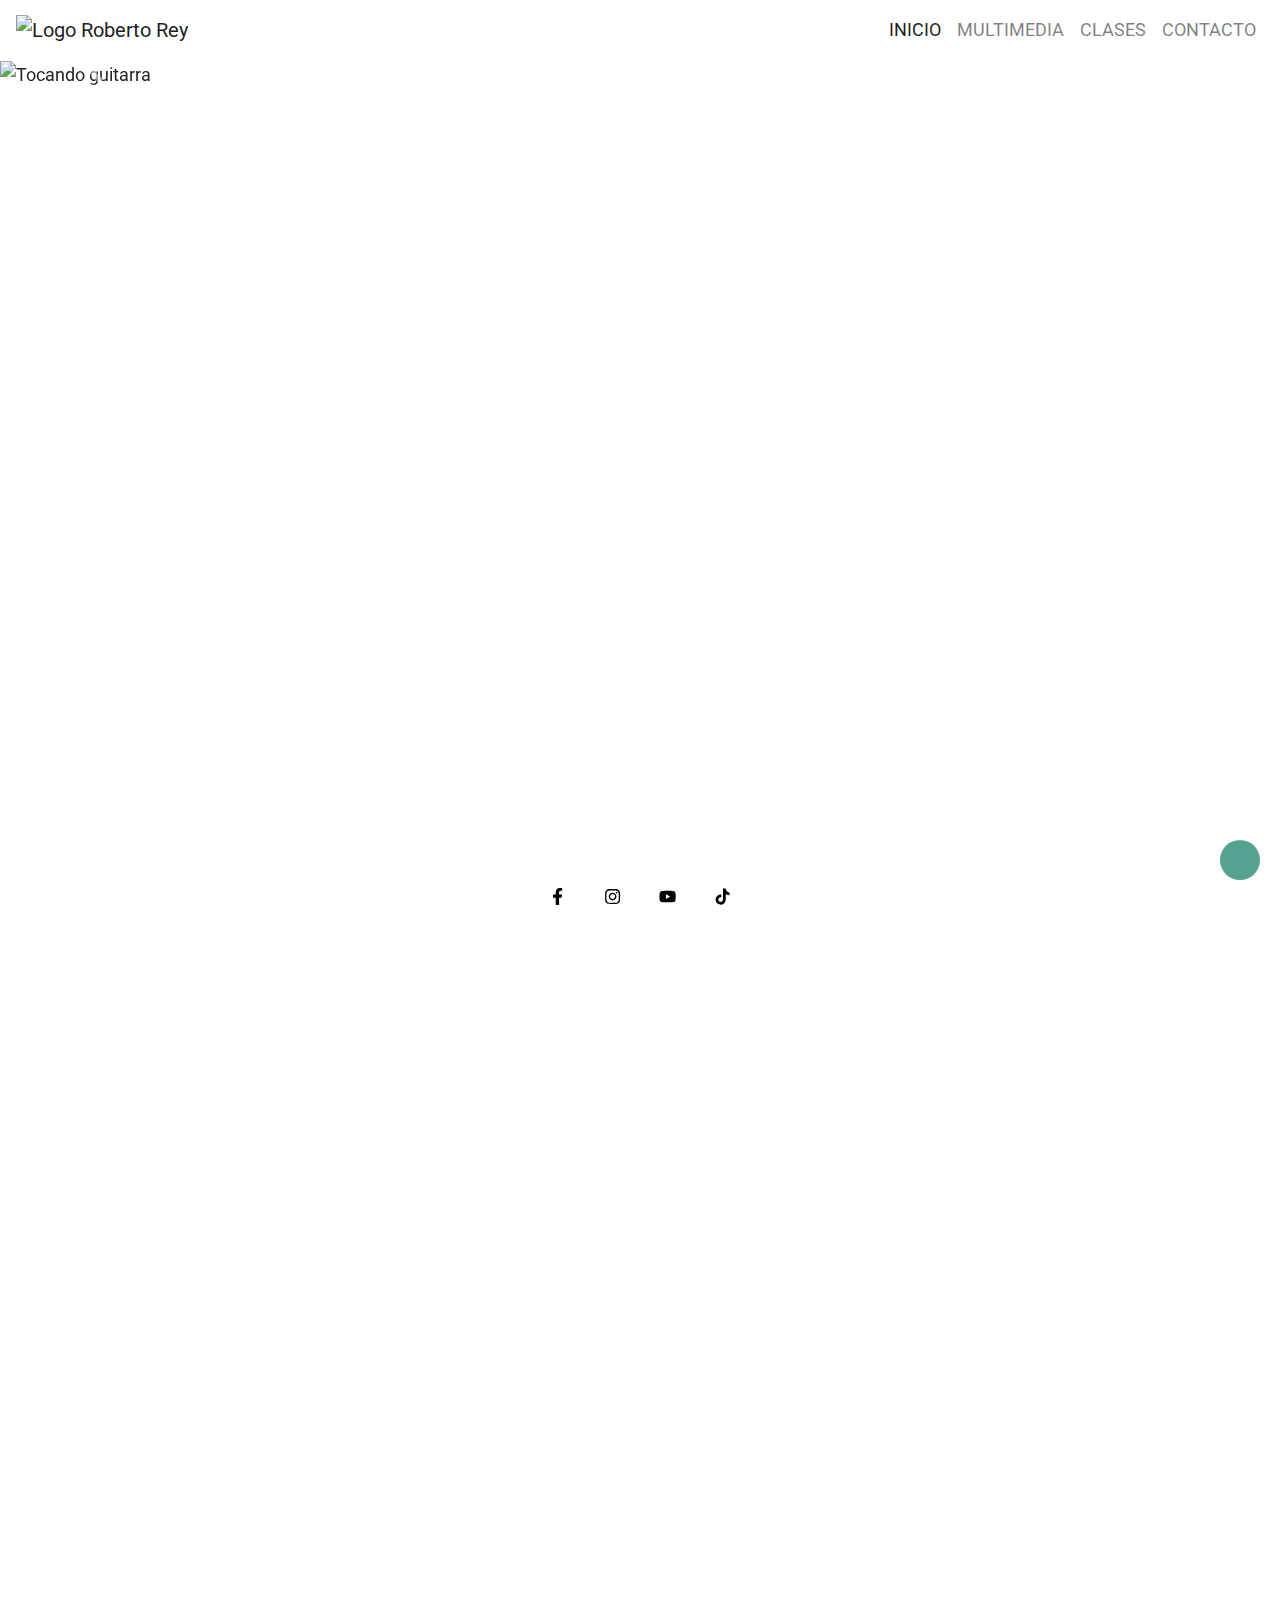
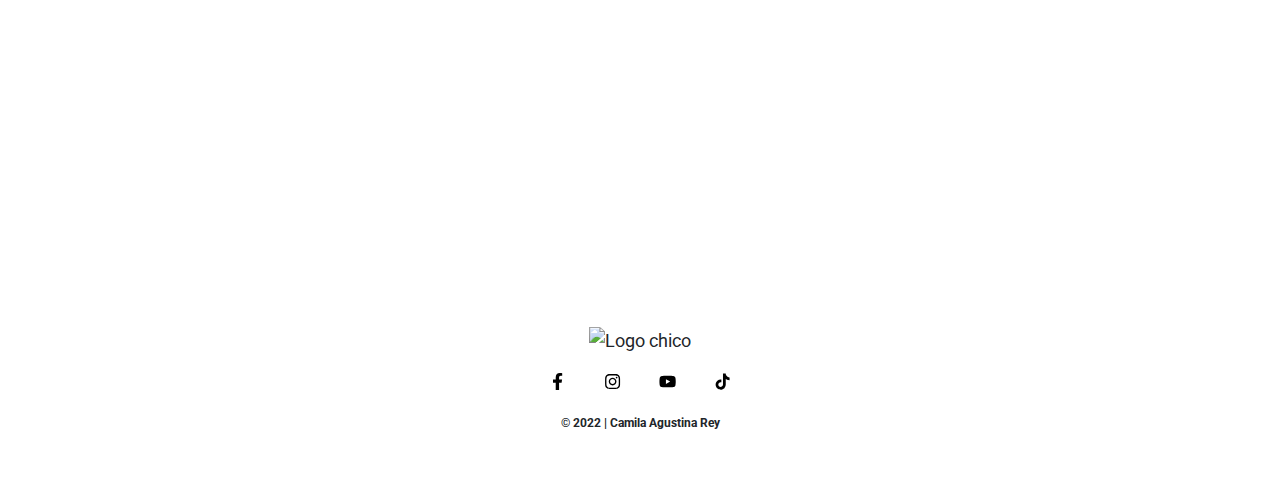
==== commit 0cf3694a: "Modificaciones servidor" ====
--- a/index.html
+++ b/index.html
@@ -17,8 +17,9 @@
   </head>
 
   <body>
+    <h1>Roberto Alejandro Rey - Guitarrista/Educador</h1>
     <header>
-      <!--MENÚ BOOTSTRAP-->
+      <!-- MENÚ BOOTSTRAP -->
       <nav class="navbar navbar-expand-md navbar-light">
         <a class="navbar-brand" href="#">
           <img class="imglogo" src="./multimedia/logorar.jpg" alt="Logo Roberto Rey" />
@@ -35,16 +36,16 @@
           </div>
         </div>
       </nav>
-      <!--CAROUSEL BOOTSTRAP-->
+      <!-- CAROUSEL BOOTSTRAP -->
       <section class="foto-fondo animate__animated animate__fadeIn">
         <div id="demo" class="carousel slide" data-ride="carousel">
-          <!--INDICADORES-->
+          <!-- INDICADORES -->
           <ul class="carousel-indicators">
             <li data-target="#demo" data-slide-to="0" class="active"></li>
             <li data-target="#demo" data-slide-to="1"></li>
             <li data-target="#demo" data-slide-to="2"></li>
           </ul>
-          <!--SLIDES-->
+          <!-- SLIDES -->
           <div id="carousel1" class="carousel-inner">
             <div class="carousel-item active">
               <img class="foto-fondo" src="./multimedia/foto1.jpg" alt="Tocando guitarra" />
@@ -56,7 +57,7 @@
               <img class="foto-fondo" src="./multimedia/foto3.jpg" alt="Tocando guitarra" />
             </div>
           </div>
-          <!--CONTROLES DERECHA E IZQUIERDA-->
+          <!-- CONTROLES DERECHA E IZQUIERDA -->
           <a class="carousel-control-prev" href="#demo" data-slide="prev">
             <span class="carousel-control-prev-icon"></span>
           </a>
@@ -66,7 +67,7 @@
         </div>
       </section>
 
-      <!--REDES SOCIALES-->
+      <!-- REDES SOCIALES -->
       <div class="social-buttons social-buttons-index">
         <a href="https://www.facebook.com/roberto.a.rey" target="_blank" rel="noopener noreferrer" target="blank_"
           class="social-buttons__button social-button social-button--facebook">
@@ -119,7 +120,7 @@
       </div>
     </header>
 
-  <!--BIOGRAFÍA-->
+  <!-- BIOGRAFÍA -->
   <div class="biog">
   <div class="box box-4" data-aos="fade-up" data-aos-duration="1000">
     <div class=" img-bio">
@@ -128,46 +129,46 @@
     </div>
     <div class="biografia-p">
       <h3 class="titulo-bio">
-        <b>SOBRE MI</b>
+        <b>BIO</b>
       </h3>
       <p>
-        Comencé a estudiar guitarra a los 11 años en el "Conservatorio de
-        Música Calleri", a los 16 años tocaba música de rock, mientras
-        tomaba clases con Juan Alberto Diana. A partir de 1980 ingresé a la
-        "Academia de Música de Walter Malosetti" donde tuve mi primer
-        contacto con el Jazz, allí tomé clases con destacados docentes, como
-        Francisco Rivero, con el cual continué estudiando en forma
-        particular. También tengo estudios en Armonía, Composición y
-        Arreglos.
-        <br />
-        Participé de varias clases/clínicas, como por ejemplo con: Pat
-        Metheny, Gary Burton, Scott Henderson, Fareed Haque, Silvain Luc,
+        Comenzó a estudiar guitarra a los 11 años y a los 16 años se inició en el mundo
+        del rock tocando con algunas bandas de ese estilo, mientras tomaba clases.
+        A los 18 años inció sus estudios en la guitarra jazz, en la 
+        "Academia de Música de Walter Malosetti" un lugar donde se formaron muchos
+        guitarristas de jazz de Argentina. Allí toma contacto con este nuevo mundo del
+        jazz y conoce a su profesor Francisco Rivero Q.E.P.D.), con el cual continuó 
+        estudiando por algunos años.
+        <br />
+        Luego inicia los estudios de Armonía/Arreglos y Composición. 
+        Participó de varias clínicas, con músicos como: Pat Metheny, 
+        Gary Burton, Scott Henderson, Fareed Haque, Silvain Luc,
         Jonathan Kreisberg, Peter Mazza, etc.
         <br />
-        En el año 1981 comencé a dedicarme a dar clases particulares de
-        guitarra, armonía y composición, y continúo haciéndolo en la
-        actualidad. Durante algunos años fui el encargado de la cátedra de
-        guitarra en la “Escuela de Música de Juan Carlos Cirigliano”. Entre
-        los años 89/90 trabajé junto al músico y compositor Emilio Kauderer
-        en el ciclo llamado "Difusión de música en Escuelas y
-        Universidades", organizado por la Ciudad de Buenos Aires.
-        <br />
-        Retomé ese ciclo en el año 2009 al cual llamé "Taller de Música".
-        <br />
-        Desde el año 2013 realicé dicho ciclo en la Universidad Tecnológica
-        Nacional, el cual estuvo activo hasta el año 2016. En el mismo me
-        dedicaba a la enseñanza de la música y a formar ensambles. También
-        durante este último ciclo, organicé varias Masterclases con varios
+        A partir del año 1981 se inició como educador dando clases particulares de
+        guitarra, armonía y composición, lo cual continúa haciendo en la actualidad.
+        Otras de sus incursiones fueron ser el docente asignado a la cátedra de
+        guitarra en la “Escuela de Música de Juan Carlos Cirigliano”. 
+        Durante los años 89/90 fue docente en el ciclo "Difusión de música en Escuelas y
+        Universidades" el cual organizaba el Gobierno de la Ciudad de Buenos Aires.
+        <br />
+        Dicho ciclo lo retomó en el año 2009 y se llamó "Taller de Música" y se dicataba 
+        en el colegio "Otto Krause".
+        <br />
+        A partir del año 2013 y hasta 2016 realizó dicho "Taller de Música" en la Universidad Tecnológica
+        Nacional. En el mismo se dedicaba a la enseñanza de música y a formar ensambles. 
+        Otras de las actividades que implementó en este ciclo. Fueron la organización de 
+        Masterclases con los músicos más destacados de la escena Argentina
         de los músicos más destacados de la escena Argentina.
         <br />
-        Escribí varios artículos sobre desarrollo de solos e improvisación
-        en diferentes revistas especializadas.
+        En cuanto a notas/artículos, escribió vario para revistas especializadas, sobre improvisación, 
+        análisis de solos y análisis armónicos.
       </p>
     </div>
   </div>
   </div>
 
-  <!--PIE DE PAGINA-->
+  <!-- PIE DE PAGINA -->
   <footer>
     <a href="#" class="subir">
       <i class="fa-solid fa-angle-up"></i>
@@ -175,9 +176,9 @@
     <div>
       <img src="./multimedia/logorarcorto.jpg" alt="Logo chico" class="logo-footer">
 
-      <!--REDES SOCIALES-->
+      <!-- REDES SOCIALES -->
       <div class="social-buttons redes-sociales">
-        <!--Boton facebook-->
+        <!-- Boton facebook -->
         <a href="https://www.facebook.com/roberto.a.rey" target="_blank" rel="noopener noreferrer" target="blank_"
           class="social-buttons__button social-button social-button--facebook">
           <span class="social-button__inner">
@@ -190,7 +191,7 @@
             </svg>
           </span>
         </a>
-        <!--Boton instagram-->
+        <!-- Boton instagram -->
         <a href="https://www.instagram.com/robertoalejandrorey/" target="_blank" rel="noopener noreferrer"
           class="social-buttons__button social-button social-button--instagram">
           <span class="social-button__inner">
@@ -203,7 +204,7 @@
             </svg>
           </span>
         </a>
-        <!--Boton Youtube-->
+        <!-- Boton Youtube -->
         <a href="https://www.youtube.com/c/RobertoAlejandroRey" target="_blank" rel="noopener noreferrer"
           class="social-buttons__button social-button social-button--youtube">
           <span class="social-button__inner">
@@ -216,7 +217,7 @@
             </svg>
           </span>
         </a>
-        <!--Boton tik tok-->
+        <!-- Boton tik tok -->
         <a href="https://www.tiktok.com/@robertoalejandrorey" target="_blank" rel="noopener noreferrer"
           class="social-buttons__button social-button social-button--tiktok">
           <span class="social-button__inner">
--- a/css/estilos.css
+++ b/css/estilos.css
@@ -1,4 +1,3 @@
-@charset "UTF-8";
 * {
   padding: 0;
   margin: 0;
@@ -16,6 +15,23 @@
   text-align: justify;
   font-size: 18px;
 }
+body h1 {
+  display: none;
+}
+
+body::-webkit-scrollbar {
+  width: 12px;
+}
+
+body::-webkit-scrollbar-track {
+  background: #fff;
+}
+
+body::-webkit-scrollbar-thumb {
+  background-color: #55a290;
+  border-radius: 20px;
+  border: 3px solid #fff;
+}
 
 .container-bio {
   display: flex;
@@ -25,7 +41,7 @@
   padding-bottom: 50px;
   margin: 0 400px 0 400px;
   border-radius: 1%;
-  box-shadow: 6px 5px 20px #000;
+  box-shadow: 0px 0px 15px rgba(0, 0, 0, 0.5);
 }
 
 .fotobio {
@@ -51,7 +67,7 @@
   align-items: center;
   padding-bottom: 50px;
   border-radius: 1%;
-  box-shadow: 6px 5px 20px #000;
+  box-shadow: 0px 0px 15px rgba(0, 0, 0, 0.5);
 }
 
 .biografia-p {
@@ -76,7 +92,7 @@
 }
 
 .biografia-p {
-  background: none repeat scroll 0 0 #FFFFFF;
+  background: none repeat scroll 0 0 #fff;
   padding: 25px 55px 25px 1px;
   border-radius: 1%;
   z-index: 1;
@@ -214,12 +230,17 @@
   background: #55a290;
 }
 
+h1 {
+  display: none;
+}
+
 h3 {
   color: #55a290;
   text-align: center;
   font-size: 1.5rem;
   letter-spacing: 2px;
   padding-top: 50px;
+  padding-bottom: 40px;
 }
 
 section .galeria {
@@ -234,6 +255,7 @@
 section .item {
   border: 2px solid #fff;
   height: 300px;
+  transition: all 0.4s;
 }
 
 .item1 {
@@ -498,110 +520,269 @@
   height: 316px;
 }
 
-h3 {
+.contenedor-clases h1 {
+  display: none;
+}
+.contenedor-clases h3 {
   color: #55a290;
   text-align: center;
   font-size: 1.5rem;
   letter-spacing: 2px;
   padding-top: 50px;
-  padding-bottom: 50px;
-}
-
-.video {
+  padding-bottom: 30px;
+}
+.contenedor-clases .video {
   display: flex;
   justify-content: center;
   align-items: center;
   padding-bottom: 60px;
 }
-
-.clases {
+.contenedor-clases .clases {
   padding: auto;
 }
-
-.contacto-form {
-  display: flex;
-  justify-content: center;
-  align-items: center;
-  padding-top: 100px;
+.contenedor-clases .contenedor-alumnos {
+  background-color: #F6F5F4;
+}
+.contenedor-clases .contenedor-3 {
+  display: flex;
+  justify-content: center;
+}
+.contenedor-clases .cajas-coment {
+  display: flex;
+  flex-direction: column;
+  width: 700px;
+  height: 470px;
+  box-shadow: 0px 0px 15px rgba(0, 0, 0, 0.5);
+  margin: 15px;
+  align-items: center;
+  border-radius: 3%;
+}
+.contenedor-clases .foto-alumno {
+  width: 90px;
+  height: auto;
+  border-radius: 50%;
+  padding: 10px 0 10px 0;
+}
+.contenedor-clases .nombre-alumno {
+  font-size: 18px;
+  font-weight: bold;
+}
+.contenedor-clases .comentario {
+  padding: 2px 15px;
+  font-size: 15px;
+  text-align: justify;
+  width: 250px;
+}
+.contenedor-clases .marcelo {
+  font-size: 14px;
+}
+.contenedor-clases .jose {
+  font-size: 12px;
+}
+.contenedor-clases .alumnos {
+  display: flex;
+  justify-content: center;
+  height: 560px;
+}
+.contenedor-clases .carousel {
+  display: flex;
+  justify-content: center;
+  width: 1300px;
+  height: 530px;
+}
+.contenedor-clases .carousel-control-prev-icon, .contenedor-clases .carousel-control-next-icon, .contenedor-clases .carousel-indicators {
+  filter: invert(108%);
+  height: 20px;
+}
+.contenedor-clases .carousel-indicators li {
+  width: 10px;
+  height: 10px;
+  border-radius: 50%;
+}
+.contenedor-clases .carousel-inner {
+  width: 1000px;
+}
+
+input:-webkit-autofill,
+textarea:-webkit-autofill,
+select:-webkit-autofill {
+  -webkit-box-shadow: 0 0 0 1000px #b4e2d7 inset !important;
+  -webkit-text-fill-color: #000 !important;
+}
+
+.contenedor_form {
+  display: flex;
+  width: 1050px;
+  height: 530px;
+  margin: 50px auto;
+  background: #fff;
+  border-radius: 10px;
+  overflow: hidden;
+  box-shadow: 0px 0px 20px rgba(0, 0, 0, 0.2);
+}
+
+/* Informacion de Contacto*/
+.contact_info {
+  width: 38%;
+  position: relative;
+  display: flex;
+  flex-direction: column;
+  align-items: center;
+  justify-content: center;
+  background-image: url("../multimedia/fotocontacto.png");
+  background-size: cover;
+  background-position: center center;
+}
+
+/* Formulario de contacto*/
+form.form_contact {
+  width: 62%;
+  padding: 30px 40px;
+}
+
+form.form_contact h2 {
+  font-size: 25px;
+  font-weight: 600;
+  color: #55a290;
+  margin-bottom: 30px;
+}
+
+form.form_contact .user_info {
+  display: flex;
+  flex-direction: column;
+}
+
+form label {
+  font-weight: 600;
+}
+
+form input,
+form textarea {
   width: 100%;
-  padding-bottom: 80px;
-}
-
-.foto-form {
-  background-image: url(../multimedia/fotocontacto.png);
-  background-size: contain;
-  background-repeat: no-repeat;
-  background-position: right;
-  width: 332px;
-  height: 450px;
-}
-
-.fotocelu {
-  background-image: url(../multimedia/fotocont.png);
-  display: none;
-}
-
-h2 {
+  padding: 8px 0px 5px;
+  margin-bottom: 20px;
+  border: none;
+  border-bottom: 2px solid #D1D1D1;
+  font-family: "Open sans";
+  color: #000;
+  font-size: 14px;
+  font-weight: 400;
+}
+
+form textarea {
+  max-width: 100%;
+  min-width: 100%;
+  max-height: 90px;
+}
+
+form input[type=submit] {
+  width: 180px;
+  background: #55a290;
+  padding: 10px;
+  border: none;
+  border-radius: 25px;
+  align-self: flex-end;
+  color: #fff;
+  font-family: "Open sans";
+  font-size: 16px;
+  font-weight: 600;
+  cursor: pointer;
+}
+
+form input[type=submit]:hover {
+  background: #1d6454;
+}
+
+.modal_wrap {
+  width: 100%;
+  height: 100vh;
+  background: rgba(0, 0, 0, 0.7);
+  position: fixed;
+  top: 0;
+  left: 0;
+  z-index: 3;
+  display: flex;
+  justify-content: center;
+  align-items: center;
+}
+
+.mensaje_modal {
+  background: #fff;
+  box-shadow: 0px 0px 15px rgba(0, 0, 0, 0.5);
+  width: 400px;
+  padding: 30px 20px 15px;
+}
+
+.mensaje_modal h3 {
+  text-align: center;
+  font-family: "Ubuntu";
+  font-size: 20px;
+  font-weight: 400;
+}
+
+.mensaje_modal h3:after {
+  content: "";
+  display: block;
+  width: 100%;
+  height: 1px;
+  background: #C5C5C5;
+  margin: 10px 0px 15px;
+}
+
+.mensaje_modal p {
+  font-size: 16px;
+  color: #606060;
+}
+
+.mensaje_modal p:before {
+  content: "\f00d";
+  font-family: FontAwesome;
+  display: inline-block;
+  color: #E25151;
+  margin-right: 8px;
+}
+
+#btnClose {
+  display: inline-block;
+  padding: 3px 10px;
+  margin-top: 10px;
+  background: #E25151;
+  color: #fff;
+  border: 2px solid #B14141;
+  cursor: pointer;
+  /*	float: right;*/
+}
+
+.mensaje-exito {
+  width: 100%;
+  display: flex;
+  flex-direction: column;
+  justify-content: center;
+  align-items: center;
+}
+
+.mensaje-exito h2 {
+  font-size: 35px;
   color: #55a290;
+  display: block;
   text-align: center;
-  font-size: 2rem;
-  letter-spacing: 3px;
-  padding-bottom: 1px;
-  padding-top: 1px;
-}
-
-.formulario {
-  display: flex;
-  flex-direction: column;
-  border: 1px solid #000;
-  width: 332px;
-  height: 450px;
-  background-color: #fff;
-  padding-top: 35px;
-}
-
-form {
-  display: flex;
-  flex-direction: column;
-  align-items: center;
-}
-
-input {
-  width: 240px;
-  height: 25px;
-}
-
-label {
-  display: inline-block;
-  text-align: left;
-  clear: left;
-  width: 60px;
-  margin: 5px;
-  line-height: 30px;
-}
-
-main input {
-  width: 110px;
-  height: 30px;
-  margin-top: 20px;
-  background-color: #55a290;
-  border-radius: 7%;
-  border: none;
+  margin: 50px;
+}
+
+.mensaje-exito a {
+  display: block;
+  padding: 10px 30px;
+  background: #55a290;
+  text-decoration: none;
   color: #fff;
-}
-main input:active {
-  background-color: #1d6454;
-}
-
-textarea {
-  resize: none;
-  width: 240px;
-  height: 115px;
-  margin-top: 15px;
-}
-
-/* RESPONSIVE TABLET*/
-@media (max-width: 900px) {
+  border-radius: 25px;
+}
+
+.mensaje-exito a:hover {
+  background: #1d6454;
+}
+
+@media (max-width: 1050px) {
   .box-4 {
     display: flex;
     flex-direction: column;
@@ -629,6 +810,13 @@
   .fotobio {
     padding: 10px;
   }
+  .contenedor_form {
+    display: flex;
+    flex-direction: column;
+    justify-content: center;
+    align-items: center;
+    width: 80%;
+  }
   .clases {
     margin: auto;
     padding-top: 1px;
@@ -643,7 +831,6 @@
     max-width: 890px;
   }
 }
-/*RESPONSIVE MÓVIL*/
 @media (max-width: 767px) {
   .social-buttons-index {
     display: none;
@@ -701,7 +888,7 @@
   .titulo-fotos {
     padding: 30px;
     margin: 0;
-    font-size: 18px;
+    font-size: 20px;
   }
   .galeria {
     width: 100%;
@@ -735,16 +922,41 @@
     margin: 0;
     font-size: 19px;
   }
-  .contacto-form {
-    padding-bottom: 1px;
-  }
-  .contacto-form {
-    flex-direction: column;
-    padding-top: 50px;
-  }
-  .foto-form {
-    background-image: url(./multimedia/fotocont.png);
-    width: 332px;
-    height: 190px;
-  }
+  .contact_info {
+    display: none;
+  }
+  .contenedor_form {
+    margin-bottom: 0;
+    padding-bottom: 0;
+  }
+  form.form_contact {
+    padding: 0;
+  }
+  form.form_contact h2 {
+    font-size: 18px;
+  }
+  form.form_contact label {
+    font-weight: 500;
+  }
+  form.form_contact input {
+    width: 100% !important;
+    padding: 8px 0px 5px;
+    margin-bottom: 20px;
+    border: none;
+    border-bottom: 2px solid #D1D1D1;
+    font-family: "Open sans";
+    color: #000;
+    font-size: 14px;
+    font-weight: 400;
+  }
+  /*form.form_contact input {
+      padding: 8px 0px 5px;
+      margin-bottom: 20px;
+      border: none;
+      border-bottom: 2px solid #D1D1D1;
+      font-family: 'Open sans';
+      color: #000;
+      font-size: 14px;
+      font-weight: 400;
+  }*/
 }/*# sourceMappingURL=estilos.css.map */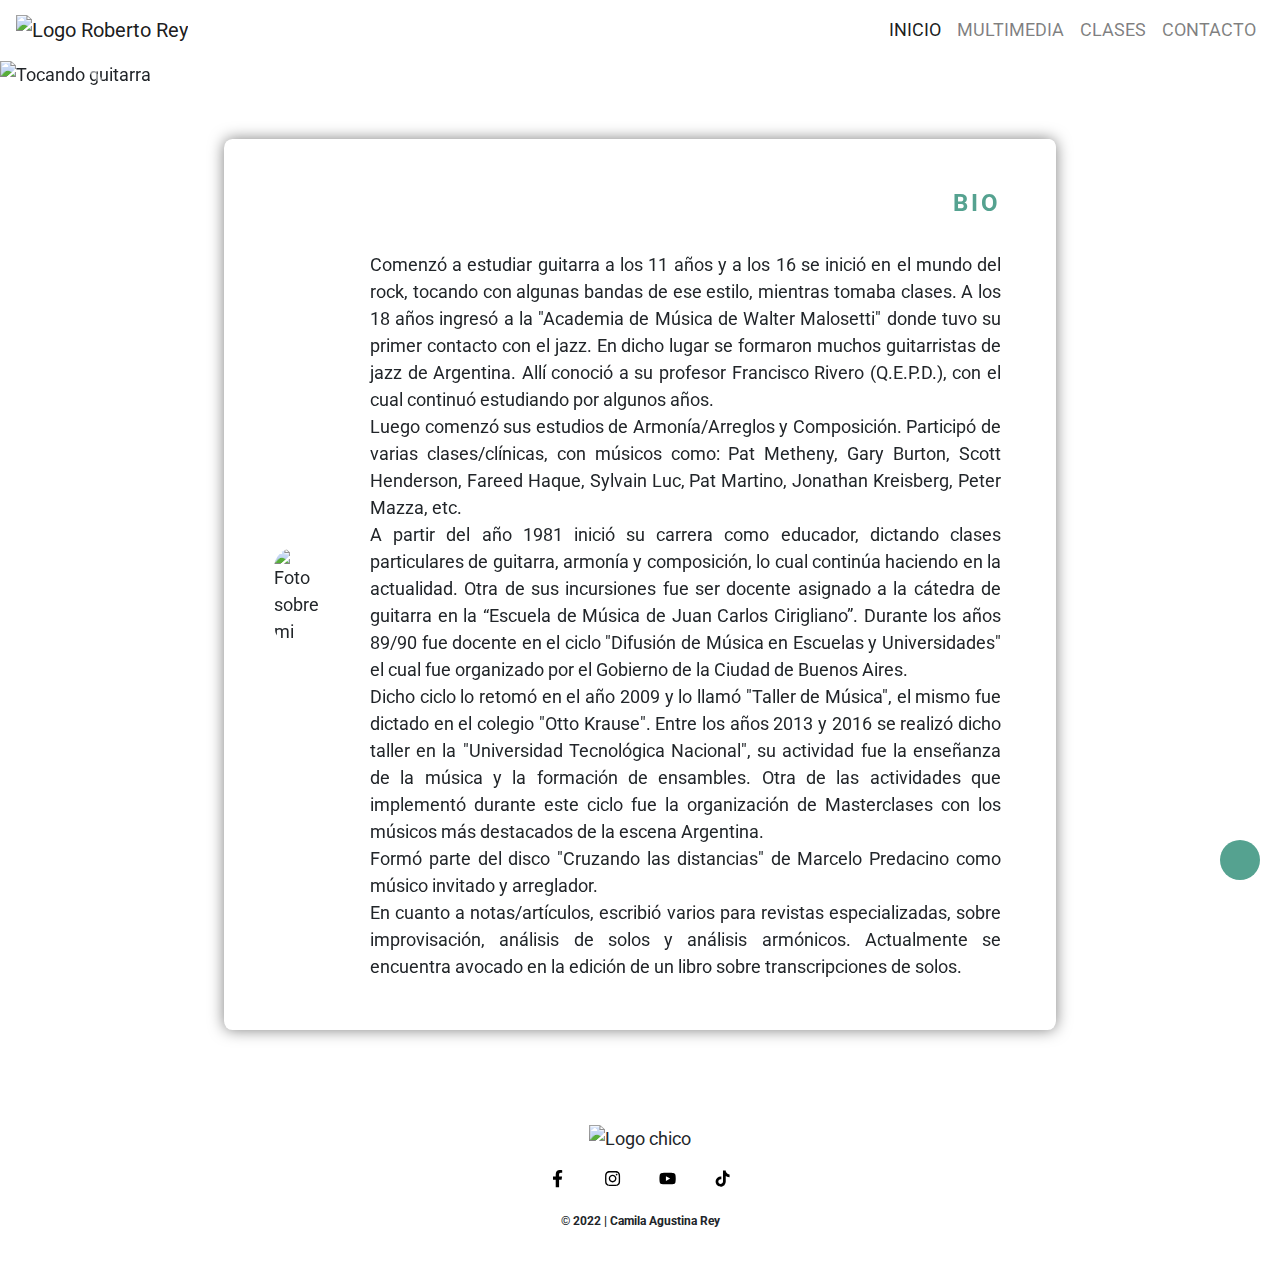
==== commit ecd3b4e2: "Entrega Final" ====
--- a/index.html
+++ b/index.html
@@ -1,38 +1,66 @@
 <!DOCTYPE html>
 <html lang="es">
   <head>
-      <title>Roberto Alejandro Rey</title>
-      <meta charset="utf-8" />
-      <meta name="keywords" content="Roberto Alejandro Rey, Guitarrista, Educador, Guitarra, Música">
-      <meta name="description" content="Sitio Oficial de Roberto Alejandro Rey">
-      <meta name="viewport" content="width=device-width, initial-scale=1" />
-      <link rel="shortcut icon" href="./multimedia/logorarcorto.ico">
-      <link rel="stylesheet" href="https://fonts.googleapis.com/css?family=Roboto|Abel">
-      <link rel="stylesheet" href="https://cdnjs.cloudflare.com/ajax/libs/font-awesome/6.1.2/css/all.min.css"
-        integrity="sha512-1sCRPdkRXhBV2PBLUdRb4tMg1w2YPf37qatUFeS7zlBy7jJI8Lf4VHwWfZZfpXtYSLy85pkm9GaYVYMfw5BC1A=="
-        crossorigin="anonymous" referrerpolicy="no-referrer" />
-      <link rel="stylesheet" href="https://cdn.jsdelivr.net/npm/bootstrap@4.6.1/dist/css/bootstrap.min.css" />
-      <link href="https://unpkg.com/aos@2.3.1/dist/aos.css" rel="stylesheet">
-      <link rel="stylesheet" href="./css/estilos.css" />
+    <title>Roberto Alejandro Rey</title>
+    <meta charset="utf-8" />
+    <meta
+      name="keywords"
+      content="Roberto Alejandro Rey, Guitarrista, Educador, Guitarra, Música"
+    />
+    <meta name="description" content="Sitio Oficial de Roberto Alejandro Rey" />
+    <meta name="viewport" content="width=device-width, initial-scale=1" />
+    <link rel="shortcut icon" href="./multimedia/logorarcorto.ico" />
+    <link
+      rel="stylesheet"
+      href="https://fonts.googleapis.com/css?family=Roboto|Abel"
+    />
+    <link
+      rel="stylesheet"
+      href="https://cdnjs.cloudflare.com/ajax/libs/font-awesome/6.1.2/css/all.min.css"
+      integrity="sha512-1sCRPdkRXhBV2PBLUdRb4tMg1w2YPf37qatUFeS7zlBy7jJI8Lf4VHwWfZZfpXtYSLy85pkm9GaYVYMfw5BC1A=="
+      crossorigin="anonymous"
+      referrerpolicy="no-referrer"
+    />
+    <link
+      rel="stylesheet"
+      href="https://cdn.jsdelivr.net/npm/bootstrap@4.6.1/dist/css/bootstrap.min.css"
+    />
+    <link href="https://unpkg.com/aos@2.3.1/dist/aos.css" rel="stylesheet" />
+    <link rel="stylesheet" href="./css/estilos.css" />
   </head>
-
   <body>
     <h1>Roberto Alejandro Rey - Guitarrista/Educador</h1>
     <header>
       <!-- MENÚ BOOTSTRAP -->
       <nav class="navbar navbar-expand-md navbar-light">
         <a class="navbar-brand" href="#">
-          <img class="imglogo" src="./multimedia/logorar.jpg" alt="Logo Roberto Rey" />
+          <img
+            class="imglogo"
+            src="./multimedia/logorar.jpg"
+            alt="Logo Roberto Rey"
+          />
         </a>
-        <button class="navbar-toggler" type="button" data-toggle="collapse" data-target="#collapsibleNavbar">
+        <button
+          class="navbar-toggler"
+          type="button"
+          data-toggle="collapse"
+          data-target="#collapsibleNavbar"
+        >
           <span class="navbar-toggler-icon"></span>
         </button>
-        <div class="collapse navbar-collapse justify-content-end" id="collapsibleNavbar">
+        <div
+          class="collapse navbar-collapse justify-content-end"
+          id="collapsibleNavbar"
+        >
           <div class="navbar-nav text-center">
             <a class="nav-item nav-link active" href="#">INICIO</a>
-            <a class="nav-item nav-link" href="./pages/multimedia.html">MULTIMEDIA</a>
+            <a class="nav-item nav-link" href="./pages/multimedia.html"
+              >MULTIMEDIA</a
+            >
             <a class="nav-item nav-link" href="./pages/clases.html">CLASES</a>
-            <a class="nav-item nav-link" href="./pages/contacto.html">CONTACTO</a>
+            <a class="nav-item nav-link" href="./pages/contacto.html"
+              >CONTACTO</a
+            >
           </div>
         </div>
       </nav>
@@ -48,13 +76,25 @@
           <!-- SLIDES -->
           <div id="carousel1" class="carousel-inner">
             <div class="carousel-item active">
-              <img class="foto-fondo" src="./multimedia/foto1.jpg" alt="Tocando guitarra" />
+              <img
+                class="foto-fondo"
+                src="./multimedia/foto1.jpg"
+                alt="Tocando guitarra"
+              />
             </div>
             <div class="carousel-item">
-              <img class="foto-fondo" src="./multimedia/foto2.jpg" alt="Tocando guitarra" />
+              <img
+                class="foto-fondo"
+                src="./multimedia/foto2.jpg"
+                alt="Tocando guitarra"
+              />
             </div>
             <div class="carousel-item">
-              <img class="foto-fondo" src="./multimedia/foto3.jpg" alt="Tocando guitarra" />
+              <img
+                class="foto-fondo"
+                src="./multimedia/foto3.jpg"
+                alt="Tocando guitarra"
+              />
             </div>
           </div>
           <!-- CONTROLES DERECHA E IZQUIERDA -->
@@ -66,180 +106,140 @@
           </a>
         </div>
       </section>
-
-      <!-- REDES SOCIALES -->
-      <div class="social-buttons social-buttons-index">
-        <a href="https://www.facebook.com/roberto.a.rey" target="_blank" rel="noopener noreferrer" target="blank_"
-          class="social-buttons__button social-button social-button--facebook">
-          <span class="social-button__inner">
-            <svg aria-hidden="true" focusable="false" data-prefix="fab" data-icon="facebook-f"
-              class="svg-inline--fa fa-facebook-f fa-w-10" role="img" xmlns="http://www.w3.org/2000/svg"
-              viewBox="0 0 320 512">
-              <path fill="currentColor"
-                d="M279.14 288l14.22-92.66h-88.91v-60.13c0-25.35 12.42-50.06 52.24-50.06h40.42V6.26S260.43 0 225.36 0c-73.22 0-121.08 44.38-121.08 124.72v70.62H22.89V288h81.39v224h100.17V288z">
-              </path>
-            </svg>
-          </span>
-        </a>
-        <a href="https://www.instagram.com/robertoalejandrorey/" target="_blank" rel="noopener noreferrer"
-          class="social-buttons__button social-button social-button--instagram">
-          <span class="social-button__inner">
-            <svg aria-hidden="true" focusable="false" data-prefix="fab" data-icon="instagram"
-              class="svg-inline--fa fa-instagram fa-w-14" role="img" xmlns="http://www.w3.org/2000/svg"
-              viewBox="0 0 448 512">
-              <path fill="currentColor"
-                d="M224.1 141c-63.6 0-114.9 51.3-114.9 114.9s51.3 114.9 114.9 114.9S339 319.5 339 255.9 287.7 141 224.1 141zm0 189.6c-41.1 0-74.7-33.5-74.7-74.7s33.5-74.7 74.7-74.7 74.7 33.5 74.7 74.7-33.6 74.7-74.7 74.7zm146.4-194.3c0 14.9-12 26.8-26.8 26.8-14.9 0-26.8-12-26.8-26.8s12-26.8 26.8-26.8 26.8 12 26.8 26.8zm76.1 27.2c-1.7-35.9-9.9-67.7-36.2-93.9-26.2-26.2-58-34.4-93.9-36.2-37-2.1-147.9-2.1-184.9 0-35.8 1.7-67.6 9.9-93.9 36.1s-34.4 58-36.2 93.9c-2.1 37-2.1 147.9 0 184.9 1.7 35.9 9.9 67.7 36.2 93.9s58 34.4 93.9 36.2c37 2.1 147.9 2.1 184.9 0 35.9-1.7 67.7-9.9 93.9-36.2 26.2-26.2 34.4-58 36.2-93.9 2.1-37 2.1-147.8 0-184.8zM398.8 388c-7.8 19.6-22.9 34.7-42.6 42.6-29.5 11.7-99.5 9-132.1 9s-102.7 2.6-132.1-9c-19.6-7.8-34.7-22.9-42.6-42.6-11.7-29.5-9-99.5-9-132.1s-2.6-102.7 9-132.1c7.8-19.6 22.9-34.7 42.6-42.6 29.5-11.7 99.5-9 132.1-9s102.7-2.6 132.1 9c19.6 7.8 34.7 22.9 42.6 42.6 11.7 29.5 9 99.5 9 132.1s2.7 102.7-9 132.1z">
-              </path>
-            </svg>
-          </span>
-        </a>
-        <a href="https://www.youtube.com/c/RobertoAlejandroRey" target="_blank" rel="noopener noreferrer"
+    </header>
+    <!-- BIOGRAFÍA -->
+    <div class="biog">
+      <div class="box box-4" data-aos="fade-up" data-aos-duration="1000">
+        <div class="img-bio">
+          <img
+            class="fotobio"
+            src="./multimedia/fotobio2.jpg"
+            alt="Foto sobre mi"
+          />
+        </div>
+        <div class="biografia-p">
+          <h3 class="titulo-bio">
+            <b>BIO</b>
+          </h3>
+          <p>
+            Comenzó a estudiar guitarra a los 11 años y a los 16 se inició en el
+            mundo del rock, tocando con algunas bandas de ese estilo, mientras
+            tomaba clases. A los 18 años ingresó a la "Academia de Música de
+            Walter Malosetti" donde tuvo su primer contacto con el jazz. En
+            dicho lugar se formaron muchos guitarristas de jazz de Argentina.
+            Allí conoció a su profesor Francisco Rivero (Q.E.P.D.), con el cual
+            continuó estudiando por algunos años.
+            <br />
+            Luego comenzó sus estudios de Armonía/Arreglos y Composición.
+            Participó de varias clases/clínicas, con músicos como: Pat Metheny,
+            Gary Burton, Scott Henderson, Fareed Haque, Sylvain Luc, Pat
+            Martino, Jonathan Kreisberg, Peter Mazza, etc.
+            <br />
+            A partir del año 1981 inició su carrera como educador, dictando
+            clases particulares de guitarra, armonía y composición, lo cual
+            continúa haciendo en la actualidad. Otra de sus incursiones fue ser
+            docente asignado a la cátedra de guitarra en la “Escuela de Música
+            de Juan Carlos Cirigliano”. Durante los años 89/90 fue docente en el
+            ciclo "Difusión de Música en Escuelas y Universidades" el cual fue
+            organizado por el Gobierno de la Ciudad de Buenos Aires.
+            <br />
+            Dicho ciclo lo retomó en el año 2009 y lo llamó "Taller de Música",
+            el mismo fue dictado en el colegio "Otto Krause". Entre los años
+            2013 y 2016 se realizó dicho taller en la "Universidad Tecnológica
+            Nacional", su actividad fue la enseñanza de la música y la formación
+            de ensambles. Otra de las actividades que implementó durante este
+            ciclo fue la organización de Masterclases con los músicos más
+            destacados de la escena Argentina.
+            <br />
+            Formó parte del disco "Cruzando las distancias" de Marcelo Predacino
+            como músico invitado y arreglador.
+            <br />
+            En cuanto a notas/artículos, escribió varios para revistas
+            especializadas, sobre improvisación, análisis de solos y análisis
+            armónicos. Actualmente se encuentra avocado en la edición de un
+            libro sobre transcripciones de solos.
+          </p>
+        </div>
+        <div class="img-bio">
+          <img
+            class="fotobioresp"
+            src="./multimedia/fotobio.png"
+            alt="Foto sobre mi"
+          />
+        </div>
+      </div>
+    </div>
+    <!-- PIE DE PAGINA -->
+    <footer>
+      <a href="#" class="subir">
+        <i class="fa-solid fa-angle-up"></i>
+      </a>
+      <div>
+        <img class="logo-footer" src="./multimedia/logorarcorto.jpg" alt="Logo chico" class="logo">
+        <!-- REDES SOCIALES -->
+        <div class="social-buttons">
+          <!-- Boton facebook -->
+          <a href="https://www.facebook.com/roberto.a.rey" target="_blank" rel="noopener noreferrer" target="blank_"
+            class="social-buttons__button social-button social-button--facebook">
+            <span class="social-button__inner">
+              <svg aria-hidden="true" focusable="false" data-prefix="fab" data-icon="facebook-f"
+                class="svg-inline--fa fa-facebook-f fa-w-10" role="img" xmlns="http://www.w3.org/2000/svg"
+                viewBox="0 0 320 512">
+                <path fill="currentColor"
+                  d="M279.14 288l14.22-92.66h-88.91v-60.13c0-25.35 12.42-50.06 52.24-50.06h40.42V6.26S260.43 0 225.36 0c-73.22 0-121.08 44.38-121.08 124.72v70.62H22.89V288h81.39v224h100.17V288z">
+                </path>
+              </svg>
+            </span>
+          </a>
+          <!-- Boton instagram -->
+          <a href="https://www.instagram.com/robertoalejandrorey/" target="_blank" rel="noopener noreferrer"
+            class="social-buttons__button social-button social-button--instagram">
+            <span class="social-button__inner">
+              <svg aria-hidden="true" focusable="false" data-prefix="fab" data-icon="instagram"
+                class="svg-inline--fa fa-instagram fa-w-14" role="img" xmlns="http://www.w3.org/2000/svg"
+                viewBox="0 0 448 512">
+                <path fill="currentColor"
+                  d="M224.1 141c-63.6 0-114.9 51.3-114.9 114.9s51.3 114.9 114.9 114.9S339 319.5 339 255.9 287.7 141 224.1 141zm0 189.6c-41.1 0-74.7-33.5-74.7-74.7s33.5-74.7 74.7-74.7 74.7 33.5 74.7 74.7-33.6 74.7-74.7 74.7zm146.4-194.3c0 14.9-12 26.8-26.8 26.8-14.9 0-26.8-12-26.8-26.8s12-26.8 26.8-26.8 26.8 12 26.8 26.8zm76.1 27.2c-1.7-35.9-9.9-67.7-36.2-93.9-26.2-26.2-58-34.4-93.9-36.2-37-2.1-147.9-2.1-184.9 0-35.8 1.7-67.6 9.9-93.9 36.1s-34.4 58-36.2 93.9c-2.1 37-2.1 147.9 0 184.9 1.7 35.9 9.9 67.7 36.2 93.9s58 34.4 93.9 36.2c37 2.1 147.9 2.1 184.9 0 35.9-1.7 67.7-9.9 93.9-36.2 26.2-26.2 34.4-58 36.2-93.9 2.1-37 2.1-147.8 0-184.8zM398.8 388c-7.8 19.6-22.9 34.7-42.6 42.6-29.5 11.7-99.5 9-132.1 9s-102.7 2.6-132.1-9c-19.6-7.8-34.7-22.9-42.6-42.6-11.7-29.5-9-99.5-9-132.1s-2.6-102.7 9-132.1c7.8-19.6 22.9-34.7 42.6-42.6 29.5-11.7 99.5-9 132.1-9s102.7-2.6 132.1 9c19.6 7.8 34.7 22.9 42.6 42.6 11.7 29.5 9 99.5 9 132.1s2.7 102.7-9 132.1z">
+                </path>
+              </svg>
+            </span>
+          </a>
+          <!-- Boton Youtube -->
+          <a href="https://www.youtube.com/c/RobertoAlejandroRey" target="_blank" rel="noopener noreferrer"
           class="social-buttons__button social-button social-button--youtube">
           <span class="social-button__inner">
-            <svg aria-hidden="true" focusable="false" data-prefix="fab" data-icon="youtube"
+          <svg aria-hidden="true" focusable="false" data-prefix="fab" data-icon="youtube"
               class="svg-inline--fa fa-youtube fa-w-18" role="img" xmlns="http://www.w3.org/2000/svg"
               viewBox="0 0 576 512">
               <path fill="currentColor"
-                d="M549.655 124.083c-6.281-23.65-24.787-42.276-48.284-48.597C458.781 64 288 64 288 64S117.22 64 74.629 75.486c-23.497 6.322-42.003 24.947-48.284 48.597-11.412 42.867-11.412 132.305-11.412 132.305s0 89.438 11.412 132.305c6.281 23.65 24.787 41.5 48.284 47.821C117.22 448 288 448 288 448s170.78 0 213.371-11.486c23.497-6.321 42.003-24.171 48.284-47.821 11.412-42.867 11.412-132.305 11.412-132.305s0-89.438-11.412-132.305zm-317.51 213.508V175.185l142.739 81.205-142.739 81.201z">
+              d="M549.655 124.083c-6.281-23.65-24.787-42.276-48.284-48.597C458.781 64 288 64 288 64S117.22 64 74.629 75.486c-23.497 6.322-42.003 24.947-48.284 48.597-11.412 42.867-11.412 132.305-11.412 132.305s0 89.438 11.412 132.305c6.281 23.65 24.787 41.5 48.284 47.821C117.22 448 288 448 288 448s170.78 0 213.371-11.486c23.497-6.321 42.003-24.171 48.284-47.821 11.412-42.867 11.412-132.305 11.412-132.305s0-89.438-11.412-132.305zm-317.51 213.508V175.185l142.739 81.205-142.739 81.201z">
               </path>
-            </svg>
+          </svg>
           </span>
-        </a>
-        <a href="https://www.tiktok.com/@robertoalejandrorey" target="_blank" rel="noopener noreferrer"
-          class="social-buttons__button social-button social-button--tiktok">
-          <span class="social-button__inner">
-            <svg aria-hidden="true" focusable="false" data-prefix="fab" data-icon="tiktok"
-              class="svg-inline--fa fa-tiktok fa-w-16" role="img" xmlns="http://www.w3.org/2000/svg"
-              viewBox="0 0 512 512">
-              <path fill="currentColor"
-                d="M412.19,118.66a109.27,109.27,0,0,1-9.45-5.5,132.87,132.87,0,0,1-24.27-20.62c-18.1-20.71-24.86-41.72-27.35-56.43h.1C349.14,23.9,350,16,350.13,16H267.69V334.78c0,4.28,0,8.51-.18,12.69,0,.52-.05,1-.08,1.56,0,.23,0,.47-.05.71,0,.06,0,.12,0,.18a70,70,0,0,1-35.22,55.56,68.8,68.8,0,0,1-34.11,9c-38.41,0-69.54-31.32-69.54-70s31.13-70,69.54-70a68.9,68.9,0,0,1,21.41,3.39l.1-83.94a153.14,153.14,0,0,0-118,34.52,161.79,161.79,0,0,0-35.3,43.53c-3.48,6-16.61,30.11-18.2,69.24-1,22.21,5.67,45.22,8.85,54.73v.2c2,5.6,9.75,24.71,22.38,40.82A167.53,167.53,0,0,0,115,470.66v-.2l.2.2C155.11,497.78,199.36,496,199.36,496c7.66-.31,33.32,0,62.46-13.81,32.32-15.31,50.72-38.12,50.72-38.12a158.46,158.46,0,0,0,27.64-45.93c7.46-19.61,9.95-43.13,9.95-52.53V176.49c1,.6,14.32,9.41,14.32,9.41s19.19,12.3,49.13,20.31c21.48,5.7,50.42,6.9,50.42,6.9V131.27C453.86,132.37,433.27,129.17,412.19,118.66Z">
-              </path>
-            </svg>
-          </span>
-        </a>
+          </a>
+          <!-- Boton tik tok -->
+          <a href="https://www.tiktok.com/@robertoalejandrorey" target="_blank" rel="noopener noreferrer"
+            class="social-buttons__button social-button social-button--tiktok">
+            <span class="social-button__inner">
+              <svg aria-hidden="true" focusable="false" data-prefix="fab" data-icon="tiktok"
+                class="svg-inline--fa fa-tiktok fa-w-16" role="img" xmlns="http://www.w3.org/2000/svg"
+                viewBox="0 0 512 512">
+                <path fill="currentColor"
+                  d="M412.19,118.66a109.27,109.27,0,0,1-9.45-5.5,132.87,132.87,0,0,1-24.27-20.62c-18.1-20.71-24.86-41.72-27.35-56.43h.1C349.14,23.9,350,16,350.13,16H267.69V334.78c0,4.28,0,8.51-.18,12.69,0,.52-.05,1-.08,1.56,0,.23,0,.47-.05.71,0,.06,0,.12,0,.18a70,70,0,0,1-35.22,55.56,68.8,68.8,0,0,1-34.11,9c-38.41,0-69.54-31.32-69.54-70s31.13-70,69.54-70a68.9,68.9,0,0,1,21.41,3.39l.1-83.94a153.14,153.14,0,0,0-118,34.52,161.79,161.79,0,0,0-35.3,43.53c-3.48,6-16.61,30.11-18.2,69.24-1,22.21,5.67,45.22,8.85,54.73v.2c2,5.6,9.75,24.71,22.38,40.82A167.53,167.53,0,0,0,115,470.66v-.2l.2.2C155.11,497.78,199.36,496,199.36,496c7.66-.31,33.32,0,62.46-13.81,32.32-15.31,50.72-38.12,50.72-38.12a158.46,158.46,0,0,0,27.64-45.93c7.46-19.61,9.95-43.13,9.95-52.53V176.49c1,.6,14.32,9.41,14.32,9.41s19.19,12.3,49.13,20.31c21.48,5.7,50.42,6.9,50.42,6.9V131.27C453.86,132.37,433.27,129.17,412.19,118.66Z">
+                </path>
+              </svg>
+            </span>
+          </a>
+        </div>
+        <p class="webmaster"><b>© 2022 | Camila Agustina Rey</b></p>
       </div>
-    </header>
-
-  <!-- BIOGRAFÍA -->
-  <div class="biog">
-  <div class="box box-4" data-aos="fade-up" data-aos-duration="1000">
-    <div class=" img-bio">
-      <img class="fotobio" src="./multimedia/fotobio2.jpg" alt="Foto sobre mi" />
-      <img class="fotobioresp" src="./multimedia/fotobio.png" alt="Foto sobre mi" />
-    </div>
-    <div class="biografia-p">
-      <h3 class="titulo-bio">
-        <b>BIO</b>
-      </h3>
-      <p>
-        Comenzó a estudiar guitarra a los 11 años y a los 16 años se inició en el mundo
-        del rock tocando con algunas bandas de ese estilo, mientras tomaba clases.
-        A los 18 años inció sus estudios en la guitarra jazz, en la 
-        "Academia de Música de Walter Malosetti" un lugar donde se formaron muchos
-        guitarristas de jazz de Argentina. Allí toma contacto con este nuevo mundo del
-        jazz y conoce a su profesor Francisco Rivero Q.E.P.D.), con el cual continuó 
-        estudiando por algunos años.
-        <br />
-        Luego inicia los estudios de Armonía/Arreglos y Composición. 
-        Participó de varias clínicas, con músicos como: Pat Metheny, 
-        Gary Burton, Scott Henderson, Fareed Haque, Silvain Luc,
-        Jonathan Kreisberg, Peter Mazza, etc.
-        <br />
-        A partir del año 1981 se inició como educador dando clases particulares de
-        guitarra, armonía y composición, lo cual continúa haciendo en la actualidad.
-        Otras de sus incursiones fueron ser el docente asignado a la cátedra de
-        guitarra en la “Escuela de Música de Juan Carlos Cirigliano”. 
-        Durante los años 89/90 fue docente en el ciclo "Difusión de música en Escuelas y
-        Universidades" el cual organizaba el Gobierno de la Ciudad de Buenos Aires.
-        <br />
-        Dicho ciclo lo retomó en el año 2009 y se llamó "Taller de Música" y se dicataba 
-        en el colegio "Otto Krause".
-        <br />
-        A partir del año 2013 y hasta 2016 realizó dicho "Taller de Música" en la Universidad Tecnológica
-        Nacional. En el mismo se dedicaba a la enseñanza de música y a formar ensambles. 
-        Otras de las actividades que implementó en este ciclo. Fueron la organización de 
-        Masterclases con los músicos más destacados de la escena Argentina
-        de los músicos más destacados de la escena Argentina.
-        <br />
-        En cuanto a notas/artículos, escribió vario para revistas especializadas, sobre improvisación, 
-        análisis de solos y análisis armónicos.
-      </p>
-    </div>
-  </div>
-  </div>
-
-  <!-- PIE DE PAGINA -->
-  <footer>
-    <a href="#" class="subir">
-      <i class="fa-solid fa-angle-up"></i>
-    </a>
-    <div>
-      <img src="./multimedia/logorarcorto.jpg" alt="Logo chico" class="logo-footer">
-
-      <!-- REDES SOCIALES -->
-      <div class="social-buttons redes-sociales">
-        <!-- Boton facebook -->
-        <a href="https://www.facebook.com/roberto.a.rey" target="_blank" rel="noopener noreferrer" target="blank_"
-          class="social-buttons__button social-button social-button--facebook">
-          <span class="social-button__inner">
-            <svg aria-hidden="true" focusable="false" data-prefix="fab" data-icon="facebook-f"
-              class="svg-inline--fa fa-facebook-f fa-w-10" role="img" xmlns="http://www.w3.org/2000/svg"
-              viewBox="0 0 320 512">
-              <path fill="currentColor"
-                d="M279.14 288l14.22-92.66h-88.91v-60.13c0-25.35 12.42-50.06 52.24-50.06h40.42V6.26S260.43 0 225.36 0c-73.22 0-121.08 44.38-121.08 124.72v70.62H22.89V288h81.39v224h100.17V288z">
-              </path>
-            </svg>
-          </span>
-        </a>
-        <!-- Boton instagram -->
-        <a href="https://www.instagram.com/robertoalejandrorey/" target="_blank" rel="noopener noreferrer"
-          class="social-buttons__button social-button social-button--instagram">
-          <span class="social-button__inner">
-            <svg aria-hidden="true" focusable="false" data-prefix="fab" data-icon="instagram"
-              class="svg-inline--fa fa-instagram fa-w-14" role="img" xmlns="http://www.w3.org/2000/svg"
-              viewBox="0 0 448 512">
-              <path fill="currentColor"
-                d="M224.1 141c-63.6 0-114.9 51.3-114.9 114.9s51.3 114.9 114.9 114.9S339 319.5 339 255.9 287.7 141 224.1 141zm0 189.6c-41.1 0-74.7-33.5-74.7-74.7s33.5-74.7 74.7-74.7 74.7 33.5 74.7 74.7-33.6 74.7-74.7 74.7zm146.4-194.3c0 14.9-12 26.8-26.8 26.8-14.9 0-26.8-12-26.8-26.8s12-26.8 26.8-26.8 26.8 12 26.8 26.8zm76.1 27.2c-1.7-35.9-9.9-67.7-36.2-93.9-26.2-26.2-58-34.4-93.9-36.2-37-2.1-147.9-2.1-184.9 0-35.8 1.7-67.6 9.9-93.9 36.1s-34.4 58-36.2 93.9c-2.1 37-2.1 147.9 0 184.9 1.7 35.9 9.9 67.7 36.2 93.9s58 34.4 93.9 36.2c37 2.1 147.9 2.1 184.9 0 35.9-1.7 67.7-9.9 93.9-36.2 26.2-26.2 34.4-58 36.2-93.9 2.1-37 2.1-147.8 0-184.8zM398.8 388c-7.8 19.6-22.9 34.7-42.6 42.6-29.5 11.7-99.5 9-132.1 9s-102.7 2.6-132.1-9c-19.6-7.8-34.7-22.9-42.6-42.6-11.7-29.5-9-99.5-9-132.1s-2.6-102.7 9-132.1c7.8-19.6 22.9-34.7 42.6-42.6 29.5-11.7 99.5-9 132.1-9s102.7-2.6 132.1 9c19.6 7.8 34.7 22.9 42.6 42.6 11.7 29.5 9 99.5 9 132.1s2.7 102.7-9 132.1z">
-              </path>
-            </svg>
-          </span>
-        </a>
-        <!-- Boton Youtube -->
-        <a href="https://www.youtube.com/c/RobertoAlejandroRey" target="_blank" rel="noopener noreferrer"
-          class="social-buttons__button social-button social-button--youtube">
-          <span class="social-button__inner">
-            <svg aria-hidden="true" focusable="false" data-prefix="fab" data-icon="youtube"
-              class="svg-inline--fa fa-youtube fa-w-18" role="img" xmlns="http://www.w3.org/2000/svg"
-              viewBox="0 0 576 512">
-              <path fill="currentColor"
-                d="M549.655 124.083c-6.281-23.65-24.787-42.276-48.284-48.597C458.781 64 288 64 288 64S117.22 64 74.629 75.486c-23.497 6.322-42.003 24.947-48.284 48.597-11.412 42.867-11.412 132.305-11.412 132.305s0 89.438 11.412 132.305c6.281 23.65 24.787 41.5 48.284 47.821C117.22 448 288 448 288 448s170.78 0 213.371-11.486c23.497-6.321 42.003-24.171 48.284-47.821 11.412-42.867 11.412-132.305 11.412-132.305s0-89.438-11.412-132.305zm-317.51 213.508V175.185l142.739 81.205-142.739 81.201z">
-              </path>
-            </svg>
-          </span>
-        </a>
-        <!-- Boton tik tok -->
-        <a href="https://www.tiktok.com/@robertoalejandrorey" target="_blank" rel="noopener noreferrer"
-          class="social-buttons__button social-button social-button--tiktok">
-          <span class="social-button__inner">
-            <svg aria-hidden="true" focusable="false" data-prefix="fab" data-icon="tiktok"
-              class="svg-inline--fa fa-tiktok fa-w-16" role="img" xmlns="http://www.w3.org/2000/svg"
-              viewBox="0 0 512 512">
-              <path fill="currentColor"
-                d="M412.19,118.66a109.27,109.27,0,0,1-9.45-5.5,132.87,132.87,0,0,1-24.27-20.62c-18.1-20.71-24.86-41.72-27.35-56.43h.1C349.14,23.9,350,16,350.13,16H267.69V334.78c0,4.28,0,8.51-.18,12.69,0,.52-.05,1-.08,1.56,0,.23,0,.47-.05.71,0,.06,0,.12,0,.18a70,70,0,0,1-35.22,55.56,68.8,68.8,0,0,1-34.11,9c-38.41,0-69.54-31.32-69.54-70s31.13-70,69.54-70a68.9,68.9,0,0,1,21.41,3.39l.1-83.94a153.14,153.14,0,0,0-118,34.52,161.79,161.79,0,0,0-35.3,43.53c-3.48,6-16.61,30.11-18.2,69.24-1,22.21,5.67,45.22,8.85,54.73v.2c2,5.6,9.75,24.71,22.38,40.82A167.53,167.53,0,0,0,115,470.66v-.2l.2.2C155.11,497.78,199.36,496,199.36,496c7.66-.31,33.32,0,62.46-13.81,32.32-15.31,50.72-38.12,50.72-38.12a158.46,158.46,0,0,0,27.64-45.93c7.46-19.61,9.95-43.13,9.95-52.53V176.49c1,.6,14.32,9.41,14.32,9.41s19.19,12.3,49.13,20.31c21.48,5.7,50.42,6.9,50.42,6.9V131.27C453.86,132.37,433.27,129.17,412.19,118.66Z">
-              </path>
-            </svg>
-          </span>
-        </a>
-      </div>
-      <p class="webmaster"><b>© 2022 | Camila Agustina Rey</b></p>
-    </div>
-  </footer>
-  <script src="https://unpkg.com/aos@2.3.1/dist/aos.js"></script>
-  <script>
-    AOS.init();
-  </script>
-  <script src="https://cdn.jsdelivr.net/npm/jquery@3.6.0/dist/jquery.slim.min.js"></script>
-  <script src="https://cdn.jsdelivr.net/npm/popper.js@1.16.1/dist/umd/popper.min.js"></script>
-  <script src="https://cdn.jsdelivr.net/npm/bootstrap@4.6.1/dist/js/bootstrap.bundle.min.js"></script>
+    </footer>
+    <script src="https://unpkg.com/aos@2.3.1/dist/aos.js"></script>
+    <script>
+      AOS.init();
+    </script>
+    <script src="https://cdn.jsdelivr.net/npm/jquery@3.6.0/dist/jquery.slim.min.js"></script>
+    <script src="https://cdn.jsdelivr.net/npm/popper.js@1.16.1/dist/umd/popper.min.js"></script>
+    <script src="https://cdn.jsdelivr.net/npm/bootstrap@4.6.1/dist/js/bootstrap.bundle.min.js"></script>
   </body>
 </html>--- a/css/estilos.css
+++ b/css/estilos.css
@@ -6,6 +6,16 @@
   box-sizing: border-box;
 }
 
+*::-moz-selection {
+  background: #96d8c9;
+  color: #000;
+}
+
+*::selection {
+  background: #96d8c9;
+  color: #000;
+}
+
 html {
   scroll-behavior: smooth;
 }
@@ -20,7 +30,7 @@
 }
 
 body::-webkit-scrollbar {
-  width: 12px;
+  width: 15px;
 }
 
 body::-webkit-scrollbar-track {
@@ -33,6 +43,27 @@
   border: 3px solid #fff;
 }
 
+header {
+  padding-bottom: 1px;
+}
+header .nav-item:active {
+  background: #55a290;
+}
+header .foto-fondo {
+  width: 100%;
+  -o-object-fit: cover;
+     object-fit: cover;
+}
+header #carousel1 {
+  width: auto;
+}
+header img {
+  width: 190px;
+}
+header h1 {
+  display: none;
+}
+
 .container-bio {
   display: flex;
   flex-direction: row;
@@ -48,6 +79,7 @@
   width: 260px;
   height: auto;
   margin: 50px;
+  border-radius: 20px;
 }
 
 .fotobioresp {
@@ -65,7 +97,7 @@
   flex-direction: row;
   justify-content: center;
   align-items: center;
-  padding-bottom: 50px;
+  padding-bottom: 25px;
   border-radius: 1%;
   box-shadow: 0px 0px 15px rgba(0, 0, 0, 0.5);
 }
@@ -96,25 +128,6 @@
   padding: 25px 55px 25px 1px;
   border-radius: 1%;
   z-index: 1;
-}
-
-header {
-  padding-bottom: 1px;
-}
-header .nav-item:active {
-  background: #55a290;
-}
-header .foto-fondo {
-  width: 100%;
-  height: 90vh;
-  -o-object-fit: cover;
-     object-fit: cover;
-}
-header #carousel1 {
-  width: auto;
-}
-header img {
-  width: 190px;
 }
 
 footer {
@@ -148,92 +161,6 @@
   font-size: 22px;
 }
 
-.social-buttons {
-  display: flex;
-  flex-wrap: wrap;
-  justify-content: center;
-  margin-top: 0px;
-}
-
-.social-buttons__button {
-  margin: 5px 5px 0;
-}
-
-.social-button {
-  position: relative;
-  display: flex;
-  justify-content: center;
-  align-items: center;
-  outline: none;
-  width: 45px;
-  height: 45px;
-  text-decoration: none;
-}
-
-.social-button__inner {
-  position: relative;
-  display: flex;
-  justify-content: center;
-  align-items: center;
-  width: calc(100% - 2px);
-  height: calc(100% - 2px);
-  border-radius: 100%;
-  background: #fff;
-  text-align: center;
-}
-
-.social-button i,
-.social-button svg {
-  position: relative;
-  z-index: 1;
-  transition: 0.3s;
-}
-
-.social-button i {
-  font-size: 28px;
-}
-
-.social-button svg {
-  height: 40%;
-  width: 40%;
-}
-
-.social-button::after {
-  content: "";
-  position: absolute;
-  top: 0;
-  left: 50%;
-  display: block;
-  width: 0;
-  height: 0;
-  border-radius: 100%;
-  transition: 0.3s;
-}
-
-.social-button:focus,
-.social-button:hover {
-  color: #fff !important;
-}
-
-.social-button:focus::after,
-.social-button:hover::after {
-  width: 100%;
-  height: 100%;
-  margin-left: -50%;
-}
-
-.social-buttons a {
-  color: #000;
-}
-
-.social-buttons a::after {
-  background: #55a290;
-}
-
-h1 {
-  display: none;
-}
-
 h3 {
   color: #55a290;
   text-align: center;
@@ -498,7 +425,7 @@
   filter: grayscale(0%);
 }
 
-section .titulo-videos {
+.video-youtube .titulo-videos {
   color: #55a290;
   text-align: center;
   font-size: 1.5rem;
@@ -506,23 +433,23 @@
   padding-top: 40px;
   padding-bottom: 20px;
 }
-section .carousel-videos {
+.video-youtube .flex-youtube {
   display: flex;
   flex-direction: column;
   align-items: center;
   justify-content: center;
 }
-section .carousel-inner {
+.video-youtube .video-yt {
   width: 560px;
-}
-section iframe {
-  width: 560px;
-  height: 316px;
-}
-
-.contenedor-clases h1 {
-  display: none;
-}
+  height: 340px;
+}
+.video-youtube .btn {
+  display: flex;
+  justify-content: center;
+  background-color: #55a290;
+  color: #fff;
+}
+
 .contenedor-clases h3 {
   color: #55a290;
   text-align: center;
@@ -537,11 +464,27 @@
   align-items: center;
   padding-bottom: 60px;
 }
-.contenedor-clases .clases {
-  padding: auto;
-}
 .contenedor-clases .contenedor-alumnos {
-  background-color: #F6F5F4;
+  background-color: #fff;
+}
+.contenedor-clases .alumnos {
+  display: flex;
+  justify-content: center;
+  height: 460px;
+}
+.contenedor-clases .carousel {
+  display: flex;
+  justify-content: center;
+  width: 810px;
+  height: 450px;
+}
+.contenedor-clases .carousel-indicators li {
+  width: 10px;
+  height: 10px;
+  border-radius: 50%;
+}
+.contenedor-clases .carousel-inner {
+  width: 650px;
 }
 .contenedor-clases .contenedor-3 {
   display: flex;
@@ -550,64 +493,35 @@
 .contenedor-clases .cajas-coment {
   display: flex;
   flex-direction: column;
-  width: 700px;
-  height: 470px;
-  box-shadow: 0px 0px 15px rgba(0, 0, 0, 0.5);
-  margin: 15px;
-  align-items: center;
-  border-radius: 3%;
+  width: 750px;
+  height: 500px;
+  align-items: center;
 }
 .contenedor-clases .foto-alumno {
   width: 90px;
   height: auto;
   border-radius: 50%;
-  padding: 10px 0 10px 0;
+  padding: 20px 0 20px 0;
 }
 .contenedor-clases .nombre-alumno {
   font-size: 18px;
   font-weight: bold;
+  margin: 1px;
+}
+.contenedor-clases .ubicacion-p {
+  font-size: 14px;
+  color: #55a290;
+  margin: 3px;
 }
 .contenedor-clases .comentario {
-  padding: 2px 15px;
-  font-size: 15px;
+  padding: 5px 40px 5px 40px;
+  font-size: 16px;
+  width: 100%;
   text-align: justify;
-  width: 250px;
-}
-.contenedor-clases .marcelo {
-  font-size: 14px;
-}
-.contenedor-clases .jose {
-  font-size: 12px;
-}
-.contenedor-clases .alumnos {
-  display: flex;
-  justify-content: center;
-  height: 560px;
-}
-.contenedor-clases .carousel {
-  display: flex;
-  justify-content: center;
-  width: 1300px;
-  height: 530px;
 }
 .contenedor-clases .carousel-control-prev-icon, .contenedor-clases .carousel-control-next-icon, .contenedor-clases .carousel-indicators {
   filter: invert(108%);
-  height: 20px;
-}
-.contenedor-clases .carousel-indicators li {
-  width: 10px;
-  height: 10px;
-  border-radius: 50%;
-}
-.contenedor-clases .carousel-inner {
-  width: 1000px;
-}
-
-input:-webkit-autofill,
-textarea:-webkit-autofill,
-select:-webkit-autofill {
-  -webkit-box-shadow: 0 0 0 1000px #b4e2d7 inset !important;
-  -webkit-text-fill-color: #000 !important;
+  height: 15px;
 }
 
 .contenedor_form {
@@ -618,7 +532,7 @@
   background: #fff;
   border-radius: 10px;
   overflow: hidden;
-  box-shadow: 0px 0px 20px rgba(0, 0, 0, 0.2);
+  box-shadow: 0px 0px 15px rgba(0, 0, 0, 0.5);
 }
 
 /* Informacion de Contacto*/
@@ -644,12 +558,13 @@
   font-size: 25px;
   font-weight: 600;
   color: #55a290;
-  margin-bottom: 30px;
-}
-
-form.form_contact .user_info {
+  margin-bottom: 40px;
+}
+
+.user_info {
   display: flex;
   flex-direction: column;
+  padding-top: 30px;
 }
 
 form label {
@@ -659,7 +574,7 @@
 form input,
 form textarea {
   width: 100%;
-  padding: 8px 0px 5px;
+  padding: 10px 0px 10px;
   margin-bottom: 20px;
   border: none;
   border-bottom: 2px solid #D1D1D1;
@@ -750,26 +665,23 @@
   color: #fff;
   border: 2px solid #B14141;
   cursor: pointer;
-  /*	float: right;*/
-}
-
-.mensaje-exito {
+}
+
+body .mensaje-exito {
   width: 100%;
   display: flex;
   flex-direction: column;
   justify-content: center;
   align-items: center;
 }
-
-.mensaje-exito h2 {
+body .mensaje-exito h2 {
   font-size: 35px;
   color: #55a290;
   display: block;
   text-align: center;
   margin: 50px;
 }
-
-.mensaje-exito a {
+body .mensaje-exito a {
   display: block;
   padding: 10px 30px;
   background: #55a290;
@@ -777,12 +689,93 @@
   color: #fff;
   border-radius: 25px;
 }
-
-.mensaje-exito a:hover {
+body .mensaje-exito a:hover {
   background: #1d6454;
 }
 
-@media (max-width: 1050px) {
+.social-buttons {
+  display: flex;
+  flex-wrap: wrap;
+  justify-content: center;
+  margin-top: 0px;
+}
+
+.social-buttons__button {
+  margin: 5px 5px 0;
+}
+
+.social-button {
+  position: relative;
+  display: flex;
+  justify-content: center;
+  align-items: center;
+  outline: none;
+  width: 45px;
+  height: 45px;
+  text-decoration: none;
+}
+
+.social-button__inner {
+  position: relative;
+  display: flex;
+  justify-content: center;
+  align-items: center;
+  width: calc(100% - 2px);
+  height: calc(100% - 2px);
+  border-radius: 100%;
+  background: #fff;
+  text-align: center;
+}
+
+.social-button i,
+.social-button svg {
+  position: relative;
+  z-index: 1;
+  transition: 0.3s;
+}
+
+.social-button i {
+  font-size: 28px;
+}
+
+.social-button svg {
+  height: 40%;
+  width: 40%;
+}
+
+.social-button::after {
+  content: "";
+  position: absolute;
+  top: 0;
+  left: 50%;
+  display: block;
+  width: 0;
+  height: 0;
+  border-radius: 100%;
+  transition: 0.3s;
+}
+
+.social-button:focus,
+.social-button:hover {
+  color: #fff !important;
+}
+
+.social-button:focus::after,
+.social-button:hover::after {
+  width: 100%;
+  height: 100%;
+  margin-left: -50%;
+}
+
+.social-buttons a {
+  color: #000;
+}
+
+.social-buttons a::after {
+  background: #55a290;
+}
+
+@media (max-width: 1250px) {
   .box-4 {
     display: flex;
     flex-direction: column;
@@ -799,7 +792,7 @@
   }
   .titulo-bio {
     text-align: center;
-    padding-top: 0;
+    padding-bottom: 4px;
   }
   .container-bio {
     display: flex;
@@ -809,6 +802,20 @@
   }
   .fotobio {
     padding: 10px;
+    border-radius: 20px;
+  }
+  .clases {
+    margin: auto;
+    padding-top: 1px;
+  }
+  #clasesid {
+    max-width: 890px;
+  }
+  .video {
+    display: flex;
+    justify-content: center;
+    align-items: center;
+    padding-bottom: 60px;
   }
   .contenedor_form {
     display: flex;
@@ -817,32 +824,22 @@
     align-items: center;
     width: 80%;
   }
-  .clases {
-    margin: auto;
-    padding-top: 1px;
-  }
-  .video {
-    display: flex;
-    justify-content: center;
-    align-items: center;
-    padding-bottom: 60px;
-  }
-  #clasesid {
-    max-width: 890px;
-  }
 }
 @media (max-width: 767px) {
+  h3 {
+    font-size: 20px !important;
+  }
+  .navbar {
+    padding-left: 10px;
+  }
+  .navbar-toggler {
+    padding-right: 10px;
+  }
+  .imglogo {
+    width: 160px;
+  }
   .social-buttons-index {
     display: none;
-  }
-  .imglogo {
-    width: 160px;
-  }
-  .navbar {
-    padding-left: 10px;
-  }
-  .navbar-toggler {
-    padding-right: 10px;
   }
   .logo-footer {
     width: 40px;
@@ -854,29 +851,6 @@
     box-shadow: none;
     margin-bottom: 0;
     padding-bottom: 0;
-  }
-  .titulo-bio {
-    text-align: center;
-    font-size: 17px;
-    padding-top: 40px;
-  }
-  .biografia-p {
-    font-size: 17px;
-    width: 100%;
-    padding: 0;
-  }
-  .fotobio {
-    display: none;
-  }
-  .fotobioresp {
-    display: block;
-    width: 200px;
-    height: 200px;
-    border-radius: 100%;
-  }
-  .foto-fondo {
-    width: 100%;
-    height: auto;
   }
   .box-4:after {
     border-radius: 10%;
@@ -885,42 +859,76 @@
     left: 10px;
     right: 10px;
   }
-  .titulo-fotos {
-    padding: 30px;
-    margin: 0;
-    font-size: 20px;
+  .titulo-bio {
+    text-align: right;
+    font-size: 17px;
+    padding-top: 1px;
+  }
+  .biografia-p {
+    font-size: 17px;
+    width: 100%;
+    padding: 0;
+  }
+  .fotobio {
+    display: none;
+  }
+  .fotobioresp {
+    display: block;
+    width: 200px;
+    height: 200px;
+    border-radius: 100%;
+    margin: 30px;
+  }
+  .foto-fondo {
+    width: 100%;
+    height: 60vh;
   }
   .galeria {
     width: 100%;
   }
-  #carousel2 {
-    max-width: 300px;
-  }
-  iframe {
-    max-width: 100%;
-  }
   .titulo-videos {
-    padding-top: 30px !important;
+    padding-top: 30px;
     margin: 0;
-    font-size: 19px !important;
+    font-size: 20px !important;
+  }
+  .video-yt {
+    overflow: hidden;
+    padding-bottom: 340px;
+    position: relative;
+    max-width: 100% !important;
+  }
+  .video-yt iframe {
+    left: 0;
+    top: 0;
+    height: 95%;
+    width: 100%;
+    position: absolute;
+  }
+  .flex-youtube {
+    width: 100%;
+  }
+  .texto-yt {
+    padding: 10px;
   }
   .clases {
     margin: auto;
     padding-top: 1px;
   }
-  #clasesid {
-    max-width: 300px;
-  }
   video {
-    max-width: 300px;
-  }
-  .video {
-    padding-bottom: 10px;
-  }
-  .titulo-clases {
-    padding: 30px;
-    margin: 0;
-    font-size: 19px;
+    max-width: 100%;
+  }
+  .carousel {
+    max-width: 100%;
+  }
+  .foto-alumno {
+    padding: 10px !important;
+  }
+  .comentario {
+    font-size: 13px !important;
+    padding: 10px 50px !important;
+  }
+  .ubicacion-p {
+    font-size: 13px;
   }
   .contact_info {
     display: none;
@@ -949,14 +957,4 @@
     font-size: 14px;
     font-weight: 400;
   }
-  /*form.form_contact input {
-      padding: 8px 0px 5px;
-      margin-bottom: 20px;
-      border: none;
-      border-bottom: 2px solid #D1D1D1;
-      font-family: 'Open sans';
-      color: #000;
-      font-size: 14px;
-      font-weight: 400;
-  }*/
 }/*# sourceMappingURL=estilos.css.map */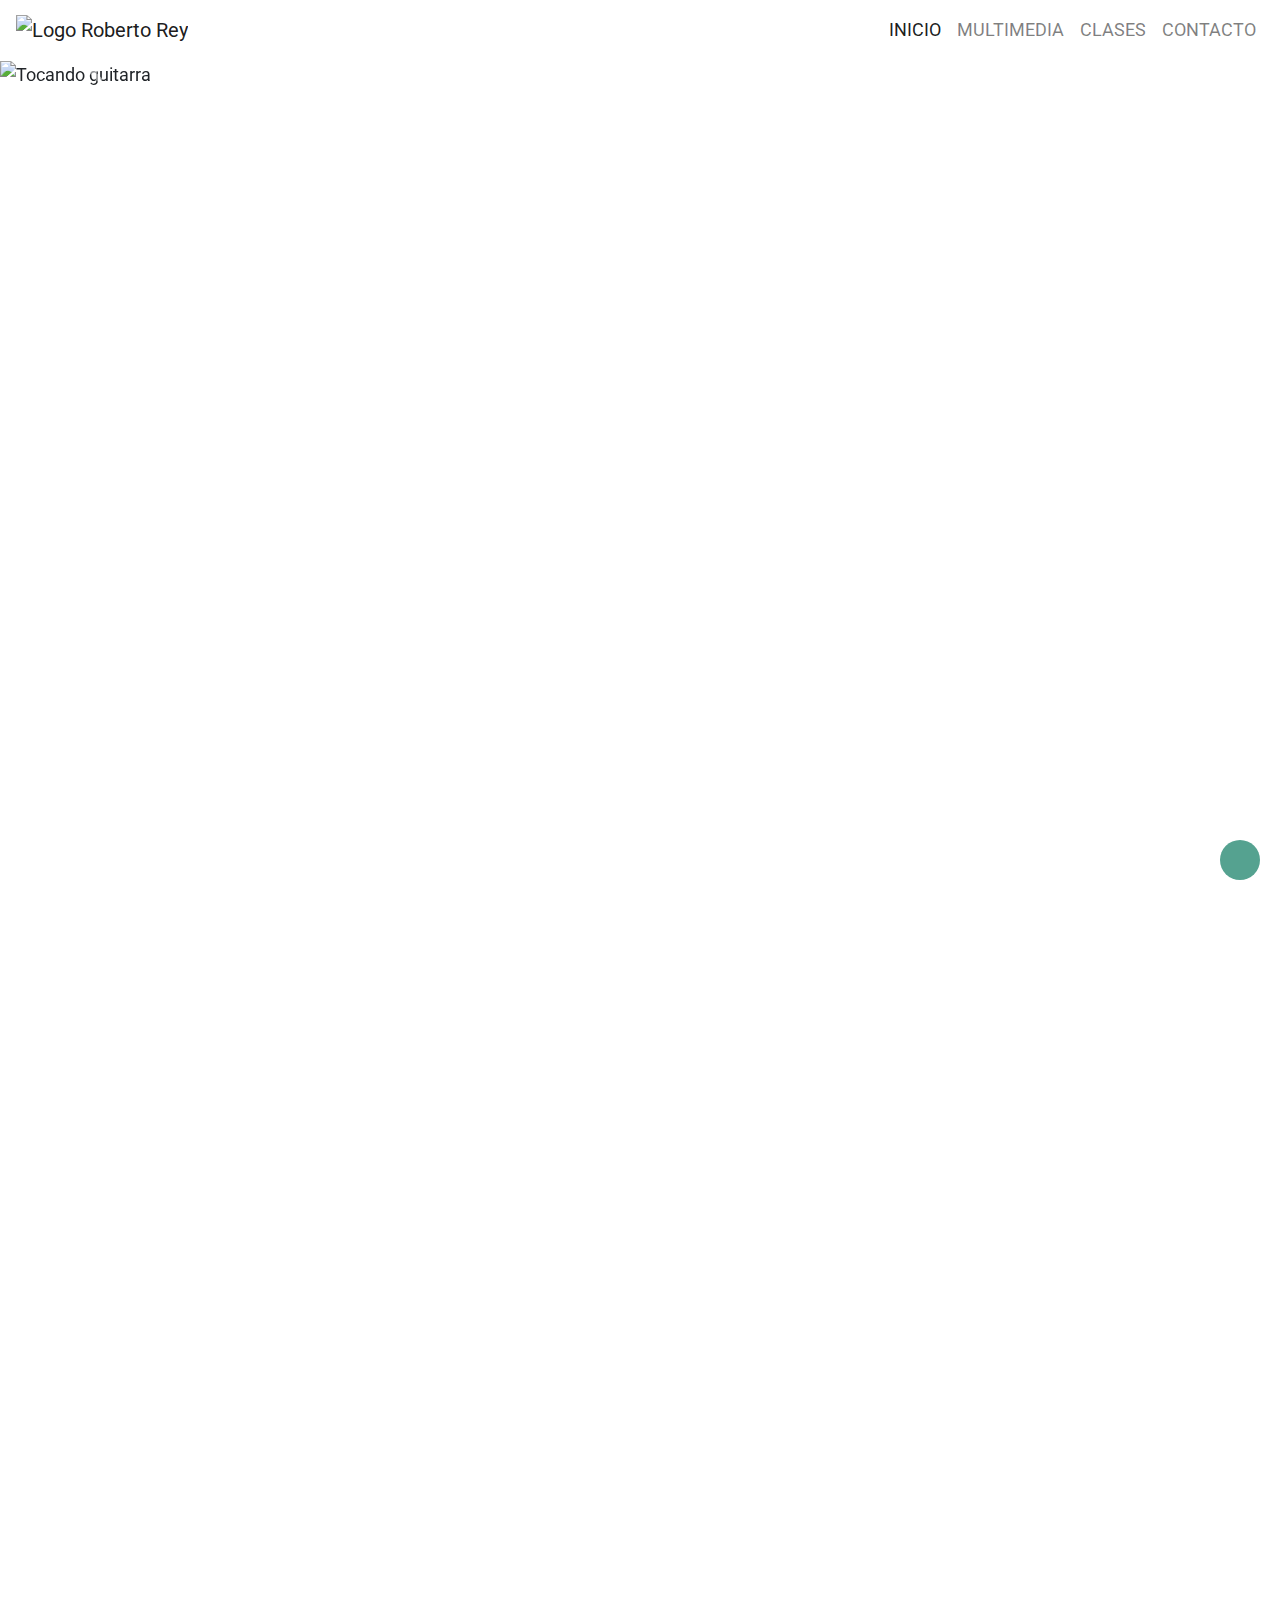
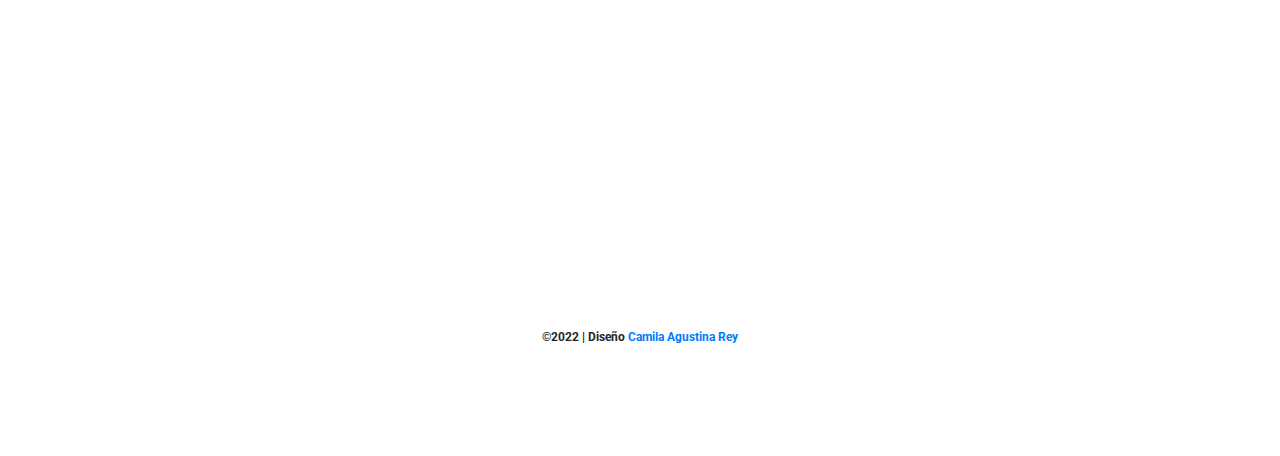
==== commit 1dbe7f89: "Entrega Final" ====
--- a/index.html
+++ b/index.html
@@ -3,6 +3,8 @@
   <head>
     <title>Roberto Alejandro Rey</title>
     <meta charset="utf-8" />
+    <meta name="author" content="Camila Agustina Rey" />
+    <meta http-equiv="cache-control" content="no-cache"/>
     <meta
       name="keywords"
       content="Roberto Alejandro Rey, Guitarrista, Educador, Guitarra, Música"
@@ -26,6 +28,7 @@
       href="https://cdn.jsdelivr.net/npm/bootstrap@4.6.1/dist/css/bootstrap.min.css"
     />
     <link href="https://unpkg.com/aos@2.3.1/dist/aos.css" rel="stylesheet" />
+    <link rel="stylesheet" href="https://use.fontawesone.com/releases/v5.4.1/css/all.css"/>
     <link rel="stylesheet" href="./css/estilos.css" />
   </head>
   <body>
@@ -172,72 +175,31 @@
     <!-- PIE DE PAGINA -->
     <footer>
       <a href="#" class="subir">
-        <i class="fa-solid fa-angle-up"></i>
+          <i class="fa-solid fa-angle-up"></i>
       </a>
-      <div>
-        <img class="logo-footer" src="./multimedia/logorarcorto.jpg" alt="Logo chico" class="logo">
-        <!-- REDES SOCIALES -->
-        <div class="social-buttons">
-          <!-- Boton facebook -->
-          <a href="https://www.facebook.com/roberto.a.rey" target="_blank" rel="noopener noreferrer" target="blank_"
-            class="social-buttons__button social-button social-button--facebook">
-            <span class="social-button__inner">
-              <svg aria-hidden="true" focusable="false" data-prefix="fab" data-icon="facebook-f"
-                class="svg-inline--fa fa-facebook-f fa-w-10" role="img" xmlns="http://www.w3.org/2000/svg"
-                viewBox="0 0 320 512">
-                <path fill="currentColor"
-                  d="M279.14 288l14.22-92.66h-88.91v-60.13c0-25.35 12.42-50.06 52.24-50.06h40.42V6.26S260.43 0 225.36 0c-73.22 0-121.08 44.38-121.08 124.72v70.62H22.89V288h81.39v224h100.17V288z">
-                </path>
-              </svg>
-            </span>
-          </a>
-          <!-- Boton instagram -->
-          <a href="https://www.instagram.com/robertoalejandrorey/" target="_blank" rel="noopener noreferrer"
-            class="social-buttons__button social-button social-button--instagram">
-            <span class="social-button__inner">
-              <svg aria-hidden="true" focusable="false" data-prefix="fab" data-icon="instagram"
-                class="svg-inline--fa fa-instagram fa-w-14" role="img" xmlns="http://www.w3.org/2000/svg"
-                viewBox="0 0 448 512">
-                <path fill="currentColor"
-                  d="M224.1 141c-63.6 0-114.9 51.3-114.9 114.9s51.3 114.9 114.9 114.9S339 319.5 339 255.9 287.7 141 224.1 141zm0 189.6c-41.1 0-74.7-33.5-74.7-74.7s33.5-74.7 74.7-74.7 74.7 33.5 74.7 74.7-33.6 74.7-74.7 74.7zm146.4-194.3c0 14.9-12 26.8-26.8 26.8-14.9 0-26.8-12-26.8-26.8s12-26.8 26.8-26.8 26.8 12 26.8 26.8zm76.1 27.2c-1.7-35.9-9.9-67.7-36.2-93.9-26.2-26.2-58-34.4-93.9-36.2-37-2.1-147.9-2.1-184.9 0-35.8 1.7-67.6 9.9-93.9 36.1s-34.4 58-36.2 93.9c-2.1 37-2.1 147.9 0 184.9 1.7 35.9 9.9 67.7 36.2 93.9s58 34.4 93.9 36.2c37 2.1 147.9 2.1 184.9 0 35.9-1.7 67.7-9.9 93.9-36.2 26.2-26.2 34.4-58 36.2-93.9 2.1-37 2.1-147.8 0-184.8zM398.8 388c-7.8 19.6-22.9 34.7-42.6 42.6-29.5 11.7-99.5 9-132.1 9s-102.7 2.6-132.1-9c-19.6-7.8-34.7-22.9-42.6-42.6-11.7-29.5-9-99.5-9-132.1s-2.6-102.7 9-132.1c7.8-19.6 22.9-34.7 42.6-42.6 29.5-11.7 99.5-9 132.1-9s102.7-2.6 132.1 9c19.6 7.8 34.7 22.9 42.6 42.6 11.7 29.5 9 99.5 9 132.1s2.7 102.7-9 132.1z">
-                </path>
-              </svg>
-            </span>
-          </a>
-          <!-- Boton Youtube -->
-          <a href="https://www.youtube.com/c/RobertoAlejandroRey" target="_blank" rel="noopener noreferrer"
-          class="social-buttons__button social-button social-button--youtube">
-          <span class="social-button__inner">
-          <svg aria-hidden="true" focusable="false" data-prefix="fab" data-icon="youtube"
-              class="svg-inline--fa fa-youtube fa-w-18" role="img" xmlns="http://www.w3.org/2000/svg"
-              viewBox="0 0 576 512">
-              <path fill="currentColor"
-              d="M549.655 124.083c-6.281-23.65-24.787-42.276-48.284-48.597C458.781 64 288 64 288 64S117.22 64 74.629 75.486c-23.497 6.322-42.003 24.947-48.284 48.597-11.412 42.867-11.412 132.305-11.412 132.305s0 89.438 11.412 132.305c6.281 23.65 24.787 41.5 48.284 47.821C117.22 448 288 448 288 448s170.78 0 213.371-11.486c23.497-6.321 42.003-24.171 48.284-47.821 11.412-42.867 11.412-132.305 11.412-132.305s0-89.438-11.412-132.305zm-317.51 213.508V175.185l142.739 81.205-142.739 81.201z">
-              </path>
-          </svg>
-          </span>
-          </a>
-          <!-- Boton tik tok -->
-          <a href="https://www.tiktok.com/@robertoalejandrorey" target="_blank" rel="noopener noreferrer"
-            class="social-buttons__button social-button social-button--tiktok">
-            <span class="social-button__inner">
-              <svg aria-hidden="true" focusable="false" data-prefix="fab" data-icon="tiktok"
-                class="svg-inline--fa fa-tiktok fa-w-16" role="img" xmlns="http://www.w3.org/2000/svg"
-                viewBox="0 0 512 512">
-                <path fill="currentColor"
-                  d="M412.19,118.66a109.27,109.27,0,0,1-9.45-5.5,132.87,132.87,0,0,1-24.27-20.62c-18.1-20.71-24.86-41.72-27.35-56.43h.1C349.14,23.9,350,16,350.13,16H267.69V334.78c0,4.28,0,8.51-.18,12.69,0,.52-.05,1-.08,1.56,0,.23,0,.47-.05.71,0,.06,0,.12,0,.18a70,70,0,0,1-35.22,55.56,68.8,68.8,0,0,1-34.11,9c-38.41,0-69.54-31.32-69.54-70s31.13-70,69.54-70a68.9,68.9,0,0,1,21.41,3.39l.1-83.94a153.14,153.14,0,0,0-118,34.52,161.79,161.79,0,0,0-35.3,43.53c-3.48,6-16.61,30.11-18.2,69.24-1,22.21,5.67,45.22,8.85,54.73v.2c2,5.6,9.75,24.71,22.38,40.82A167.53,167.53,0,0,0,115,470.66v-.2l.2.2C155.11,497.78,199.36,496,199.36,496c7.66-.31,33.32,0,62.46-13.81,32.32-15.31,50.72-38.12,50.72-38.12a158.46,158.46,0,0,0,27.64-45.93c7.46-19.61,9.95-43.13,9.95-52.53V176.49c1,.6,14.32,9.41,14.32,9.41s19.19,12.3,49.13,20.31c21.48,5.7,50.42,6.9,50.42,6.9V131.27C453.86,132.37,433.27,129.17,412.19,118.66Z">
-                </path>
-              </svg>
-            </span>
-          </a>
-        </div>
-        <p class="webmaster"><b>© 2022 | Camila Agustina Rey</b></p>
+      <img class="logo-footer" src="../multimedia/logorarcorto.jpg" alt="" class="logo">
+      <!--REDES SOCIALES-->
+      <div class="middle">
+          <a class="btn-redes" href="https://www.facebook.com/roberto.a.rey">
+              <i class="fa-brands fa-facebook-f"></i>
+          </a>
+          <a class="btn-redes" href="https://www.instagram.com/robertoalejandrorey">
+              <i class="fa-brands fa-instagram"></i>
+          </a>
+          <a class="btn-redes" href="https://www.youtube.com/robertoalejandrorey">
+              <i class="fab fa-youtube"></i>
+          </a>
+          <a class="btn-redes" href="https://www.tiktok.com/@robertoalejandrorey">
+          <i class="fa-brands fa-tiktok"></i>
+          </a>
+          <p class="webmaster"><b>©2022 | Diseño <a class="cami" href="mailto:camiagus@gmail.com?Subject=Información%20sobre%20tus%20diseños">Camila Agustina Rey</a></b></p>
       </div>
     </footer>
     <script src="https://unpkg.com/aos@2.3.1/dist/aos.js"></script>
     <script>
       AOS.init();
     </script>
+    <script src="https://kit.fontawesome.com/2e422aee46.js" crossorigin="anonymous"></script>
     <script src="https://cdn.jsdelivr.net/npm/jquery@3.6.0/dist/jquery.slim.min.js"></script>
     <script src="https://cdn.jsdelivr.net/npm/popper.js@1.16.1/dist/umd/popper.min.js"></script>
     <script src="https://cdn.jsdelivr.net/npm/bootstrap@4.6.1/dist/js/bootstrap.bundle.min.js"></script>
--- a/css/estilos.css
+++ b/css/estilos.css
@@ -51,6 +51,7 @@
 }
 header .foto-fondo {
   width: 100%;
+  height: 90vh;
   -o-object-fit: cover;
      object-fit: cover;
 }
@@ -455,14 +456,19 @@
   text-align: center;
   font-size: 1.5rem;
   letter-spacing: 2px;
-  padding-top: 50px;
+  padding-top: 45px;
   padding-bottom: 30px;
 }
-.contenedor-clases .video {
-  display: flex;
-  justify-content: center;
-  align-items: center;
-  padding-bottom: 60px;
+.contenedor-clases .video-clases {
+  padding: 41.36% 0 0 0;
+  position: relative;
+}
+.contenedor-clases iframe {
+  position: absolute;
+  top: 0;
+  left: 0;
+  width: 100%;
+  height: 100%;
 }
 .contenedor-clases .contenedor-alumnos {
   background-color: #fff;
@@ -470,7 +476,7 @@
 .contenedor-clases .alumnos {
   display: flex;
   justify-content: center;
-  height: 460px;
+  height: 380px;
 }
 .contenedor-clases .carousel {
   display: flex;
@@ -479,9 +485,7 @@
   height: 450px;
 }
 .contenedor-clases .carousel-indicators li {
-  width: 10px;
-  height: 10px;
-  border-radius: 50%;
+  display: none;
 }
 .contenedor-clases .carousel-inner {
   width: 650px;
@@ -494,7 +498,6 @@
   display: flex;
   flex-direction: column;
   width: 750px;
-  height: 500px;
   align-items: center;
 }
 .contenedor-clases .foto-alumno {
@@ -517,7 +520,6 @@
   padding: 5px 40px 5px 40px;
   font-size: 16px;
   width: 100%;
-  text-align: justify;
 }
 .contenedor-clases .carousel-control-prev-icon, .contenedor-clases .carousel-control-next-icon, .contenedor-clases .carousel-indicators {
   filter: invert(108%);
@@ -532,7 +534,7 @@
   background: #fff;
   border-radius: 10px;
   overflow: hidden;
-  box-shadow: 0px 0px 15px rgba(0, 0, 0, 0.5);
+  box-shadow: 0px 0px 15px #000;
 }
 
 /* Informacion de Contacto*/
@@ -558,7 +560,7 @@
   font-size: 25px;
   font-weight: 600;
   color: #55a290;
-  margin-bottom: 40px;
+  margin-bottom: 20px;
 }
 
 .user_info {
@@ -608,65 +610,6 @@
   background: #1d6454;
 }
 
-.modal_wrap {
-  width: 100%;
-  height: 100vh;
-  background: rgba(0, 0, 0, 0.7);
-  position: fixed;
-  top: 0;
-  left: 0;
-  z-index: 3;
-  display: flex;
-  justify-content: center;
-  align-items: center;
-}
-
-.mensaje_modal {
-  background: #fff;
-  box-shadow: 0px 0px 15px rgba(0, 0, 0, 0.5);
-  width: 400px;
-  padding: 30px 20px 15px;
-}
-
-.mensaje_modal h3 {
-  text-align: center;
-  font-family: "Ubuntu";
-  font-size: 20px;
-  font-weight: 400;
-}
-
-.mensaje_modal h3:after {
-  content: "";
-  display: block;
-  width: 100%;
-  height: 1px;
-  background: #C5C5C5;
-  margin: 10px 0px 15px;
-}
-
-.mensaje_modal p {
-  font-size: 16px;
-  color: #606060;
-}
-
-.mensaje_modal p:before {
-  content: "\f00d";
-  font-family: FontAwesome;
-  display: inline-block;
-  color: #E25151;
-  margin-right: 8px;
-}
-
-#btnClose {
-  display: inline-block;
-  padding: 3px 10px;
-  margin-top: 10px;
-  background: #E25151;
-  color: #fff;
-  border: 2px solid #B14141;
-  cursor: pointer;
-}
-
 body .mensaje-exito {
   width: 100%;
   display: flex;
@@ -811,12 +754,6 @@
   #clasesid {
     max-width: 890px;
   }
-  .video {
-    display: flex;
-    justify-content: center;
-    align-items: center;
-    padding-bottom: 60px;
-  }
   .contenedor_form {
     display: flex;
     flex-direction: column;
@@ -826,9 +763,6 @@
   }
 }
 @media (max-width: 767px) {
-  h3 {
-    font-size: 20px !important;
-  }
   .navbar {
     padding-left: 10px;
   }
@@ -843,6 +777,9 @@
   }
   .logo-footer {
     width: 40px;
+  }
+  .foto-fondo {
+    height: 60vh !important;
   }
   .biog {
     width: auto;
@@ -861,11 +798,11 @@
   }
   .titulo-bio {
     text-align: right;
-    font-size: 17px;
+    font-size: 18px;
     padding-top: 1px;
   }
   .biografia-p {
-    font-size: 17px;
+    font-size: 16px;
     width: 100%;
     padding: 0;
   }
@@ -879,17 +816,16 @@
     border-radius: 100%;
     margin: 30px;
   }
-  .foto-fondo {
-    width: 100%;
-    height: 60vh;
-  }
   .galeria {
     width: 100%;
   }
   .titulo-videos {
     padding-top: 30px;
     margin: 0;
-    font-size: 20px !important;
+    font-size: 18px !important;
+  }
+  .titulo-fotos {
+    font-size: 18px;
   }
   .video-yt {
     overflow: hidden;
@@ -914,21 +850,30 @@
     margin: auto;
     padding-top: 1px;
   }
-  video {
-    max-width: 100%;
-  }
   .carousel {
     max-width: 100%;
   }
-  .foto-alumno {
+  .carousel-clases {
+    width: 100%;
+    height: 200px;
+  }
+  .carousel-clases .foto-alumno {
     padding: 10px !important;
   }
-  .comentario {
+  .carousel-clases .nombre-alumno {
+    font-size: 15px;
+  }
+  .carousel-clases .ubicacion-p {
+    font-size: 13px;
+  }
+  .carousel-clases .comentario {
     font-size: 13px !important;
-    padding: 10px 50px !important;
-  }
-  .ubicacion-p {
-    font-size: 13px;
+    padding: 10px 50px 30px 50px !important;
+    line-height: 1rem;
+  }
+  .contenedor-clases h3 {
+    font-size: 18px;
+    padding: 30px 15px 10px 15px;
   }
   .contact_info {
     display: none;
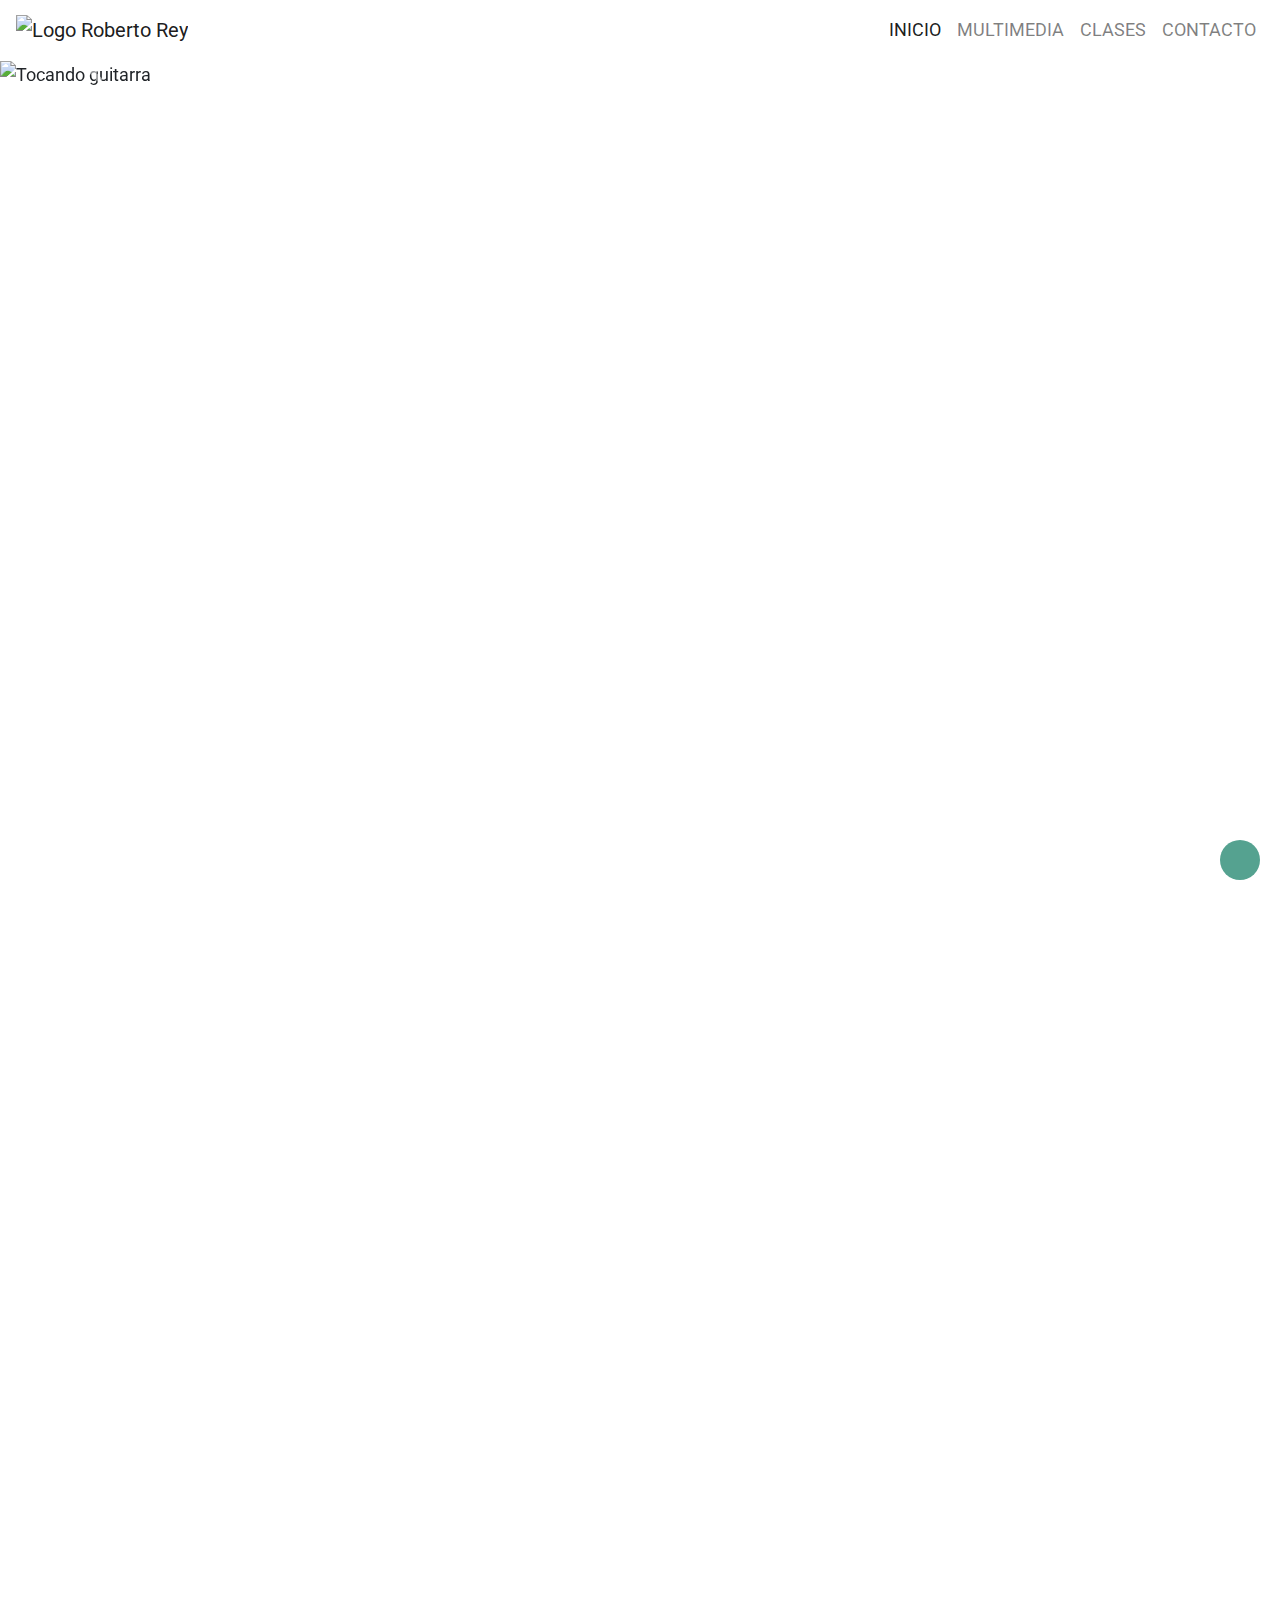
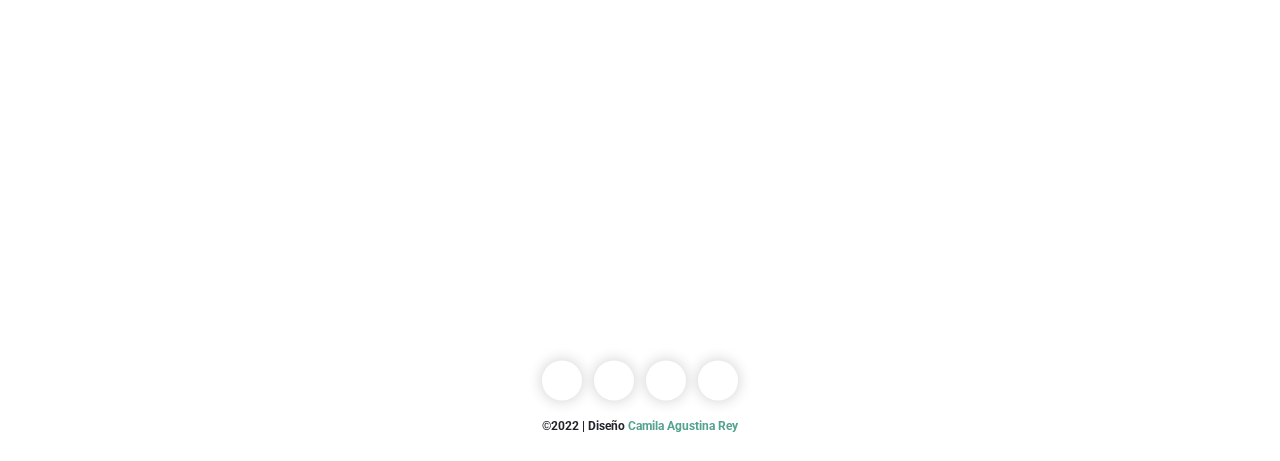
==== commit a23425bc: "Entrega final" ====
--- a/index.html
+++ b/index.html
@@ -3,14 +3,19 @@
   <head>
     <title>Roberto Alejandro Rey</title>
     <meta charset="utf-8" />
-    <meta name="author" content="Camila Agustina Rey" />
-    <meta http-equiv="cache-control" content="no-cache"/>
-    <meta
-      name="keywords"
-      content="Roberto Alejandro Rey, Guitarrista, Educador, Guitarra, Música"
-    />
+    <meta name="keywords" content="Roberto Alejandro Rey, guitarrista, educador, guitarra, música, clases de guitarra, guitarra jazz, guitarrista, educacion" />
     <meta name="description" content="Sitio Oficial de Roberto Alejandro Rey" />
     <meta name="viewport" content="width=device-width, initial-scale=1" />
+    <meta name="author" content="Camila Agustina Rey" />
+    <meta name="robots" content="noarchive" />
+    <meta http-equiv="X-UA-Compatible" content="IE=edge" />
+    <meta property="og:locale" content="es_AR" />
+    <meta property="og:url" content="https://www.robertorey.com.ar/" />
+    <meta property="og:site_name" content="Roberto Alejandro Rey" />
+    <meta property="og:image" content="https://robertorey.com.ar/multimedia/1.jpg" />
+    <meta property="og:type" content="website" />
+    <meta property="og:title" content="Roberto Alejandro Rey" />
+    <meta property="og:description" content="Sitio Oficial de Roberto Alejandro Rey Guitarrista y Educador" /> 
     <link rel="shortcut icon" href="./multimedia/logorarcorto.ico" />
     <link
       rel="stylesheet"
@@ -177,7 +182,7 @@
       <a href="#" class="subir">
           <i class="fa-solid fa-angle-up"></i>
       </a>
-      <img class="logo-footer" src="../multimedia/logorarcorto.jpg" alt="" class="logo">
+      <img class="logo-footer" src="./multimedia/logorarcorto.jpg" alt="" class="logo">
       <!--REDES SOCIALES-->
       <div class="middle">
           <a class="btn-redes" href="https://www.facebook.com/roberto.a.rey">
--- a/css/estilos.css
+++ b/css/estilos.css
@@ -24,6 +24,9 @@
   font-family: "Roboto", sans-serif;
   text-align: justify;
   font-size: 18px;
+  display: flex;
+  flex-direction: column;
+  min-height: 100vh;
 }
 body h1 {
   display: none;
@@ -73,7 +76,6 @@
   padding-bottom: 50px;
   margin: 0 400px 0 400px;
   border-radius: 1%;
-  box-shadow: 0px 0px 15px rgba(0, 0, 0, 0.5);
 }
 
 .fotobio {
@@ -100,7 +102,7 @@
   align-items: center;
   padding-bottom: 25px;
   border-radius: 1%;
-  box-shadow: 0px 0px 15px rgba(0, 0, 0, 0.5);
+  box-shadow: 0px 0px 15px rgba(0, 0, 0, 0.2);
 }
 
 .biografia-p {
@@ -131,16 +133,500 @@
   z-index: 1;
 }
 
+.cami {
+  color: #55a290;
+}
+
+.cami:hover {
+  color: #1d6454;
+}
+
+h3 {
+  color: #55a290;
+  text-align: center;
+  font-size: 1.5rem;
+  letter-spacing: 2px;
+  padding-top: 50px;
+  padding-bottom: 40px;
+}
+
+section .galeria {
+  display: grid;
+  width: 100%;
+  justify-content: center;
+  grid-template-columns: repeat(auto-fill, minmax(300px, 1fr));
+  gap: 30px;
+  padding: 30px;
+  padding-top: 1px;
+}
+section .item {
+  border: 2px solid #fff;
+  height: 300px;
+  transition: all 0.4s;
+}
+
+.item1 {
+  background-image: url(../multimedia/1.jpg);
+  background-size: cover;
+  background-position: center;
+  filter: grayscale(100%);
+}
+
+.item2 {
+  background-image: url(../multimedia/2.jpg);
+  background-size: cover;
+  background-position: center;
+  filter: grayscale(100%);
+}
+
+.item3 {
+  background-image: url(../multimedia/3.jpg);
+  background-size: cover;
+  background-position: center;
+  filter: grayscale(100%);
+}
+
+.item4 {
+  background-image: url(../multimedia/4.jpg);
+  background-size: cover;
+  background-position: center;
+  filter: grayscale(100%);
+}
+
+.item5 {
+  background-image: url(../multimedia/5.jpg);
+  background-size: cover;
+  background-position: center;
+  filter: grayscale(100%);
+}
+
+.item6 {
+  background-image: url(../multimedia/6.jpg);
+  background-size: cover;
+  background-position: center;
+  filter: grayscale(100%);
+}
+
+.item7 {
+  background-image: url(../multimedia/7.jpg);
+  background-size: cover;
+  background-position: center;
+  filter: grayscale(100%);
+}
+
+.item8 {
+  background-image: url(../multimedia/8.jpg);
+  background-size: cover;
+  background-position: center;
+  filter: grayscale(100%);
+}
+
+.item9 {
+  background-image: url(../multimedia/9.jpg);
+  background-size: cover;
+  background-position: center;
+  filter: grayscale(100%);
+}
+
+.item10 {
+  background-image: url(../multimedia/10.jpg);
+  background-size: cover;
+  background-position: center;
+  filter: grayscale(100%);
+}
+
+.item11 {
+  background-image: url(../multimedia/11.jpg);
+  background-size: cover;
+  background-position: center;
+  filter: grayscale(100%);
+}
+
+.item12 {
+  background-image: url(../multimedia/12.jpg);
+  background-size: cover;
+  background-position: center;
+  filter: grayscale(100%);
+}
+
+.item13 {
+  background-image: url(../multimedia/13.jpg);
+  background-size: cover;
+  background-position: center;
+  filter: grayscale(100%);
+}
+
+.item14 {
+  background-image: url(../multimedia/14.jpg);
+  background-size: cover;
+  background-position: center;
+  filter: grayscale(100%);
+}
+
+.item15 {
+  background-image: url(../multimedia/15.jpg);
+  background-size: cover;
+  background-position: center;
+  filter: grayscale(100%);
+}
+
+.item16 {
+  background-image: url(../multimedia/16.jpg);
+  background-size: cover;
+  background-position: center;
+  filter: grayscale(100%);
+}
+
+.item17 {
+  background-image: url(../multimedia/17.jpg);
+  background-size: cover;
+  background-position: center;
+  filter: grayscale(100%);
+}
+
+.item18 {
+  background-image: url(../multimedia/18.jpg);
+  background-size: cover;
+  background-position: center;
+  filter: grayscale(100%);
+}
+
+.item19 {
+  background-image: url(../multimedia/19.jpg);
+  background-size: cover;
+  background-position: center;
+  filter: grayscale(100%);
+}
+
+.item20 {
+  background-image: url(../multimedia/20.jpg);
+  background-size: cover;
+  background-position: center;
+  filter: grayscale(100%);
+}
+
+.item1:hover {
+  transform: scale(1.1);
+  filter: grayscale(0%);
+}
+
+.item2:hover {
+  transform: scale(1.1);
+  filter: grayscale(0%);
+}
+
+.item3:hover {
+  transform: scale(1.1);
+  filter: grayscale(0%);
+}
+
+.item4:hover {
+  transform: scale(1.1);
+  filter: grayscale(0%);
+}
+
+.item5:hover {
+  transform: scale(1.1);
+  filter: grayscale(0%);
+}
+
+.item6:hover {
+  transform: scale(1.1);
+  filter: grayscale(0%);
+}
+
+.item7:hover {
+  transform: scale(1.1);
+  filter: grayscale(0%);
+}
+
+.item8:hover {
+  transform: scale(1.1);
+  filter: grayscale(0%);
+}
+
+.item9:hover {
+  transform: scale(1.1);
+  filter: grayscale(0%);
+}
+
+.item10:hover {
+  transform: scale(1.1);
+  filter: grayscale(0%);
+}
+
+.item11:hover {
+  transform: scale(1.1);
+  filter: grayscale(0%);
+}
+
+.item12:hover {
+  transform: scale(1.1);
+  filter: grayscale(0%);
+}
+
+.item13:hover {
+  transform: scale(1.1);
+  filter: grayscale(0%);
+}
+
+.item14:hover {
+  transform: scale(1.1);
+  filter: grayscale(0%);
+}
+
+.item15:hover {
+  transform: scale(1.1);
+  filter: grayscale(0%);
+}
+
+.item16:hover {
+  transform: scale(1.1);
+  filter: grayscale(0%);
+}
+
+.item17:hover {
+  transform: scale(1.1);
+  filter: grayscale(0%);
+}
+
+.item18:hover {
+  transform: scale(1.1);
+  filter: grayscale(0%);
+}
+
+.item19:hover {
+  transform: scale(1.1);
+  filter: grayscale(0%);
+}
+
+.item20:hover {
+  transform: scale(1.1);
+  filter: grayscale(0%);
+}
+
+.video-youtube .titulo-videos {
+  color: #55a290;
+  text-align: center;
+  font-size: 1.5rem;
+  letter-spacing: 2px;
+  padding-top: 40px;
+  padding-bottom: 20px;
+}
+.video-youtube .flex-youtube {
+  display: flex;
+  flex-direction: column;
+  align-items: center;
+  justify-content: center;
+}
+.video-youtube .video-yt {
+  width: 560px;
+  height: 340px;
+}
+.video-youtube .btn {
+  display: flex;
+  justify-content: center;
+  background-color: #55a290;
+  color: #fff;
+}
+
+.contenedor-clases h3 {
+  color: #55a290;
+  text-align: center;
+  font-size: 1.5rem;
+  letter-spacing: 2px;
+  padding-top: 45px;
+  padding-bottom: 30px;
+}
+.contenedor-clases .titulo-alumnos {
+  padding-top: 60px;
+}
+.contenedor-clases .video-clases {
+  padding: 41.36% 0 0 0;
+  position: relative;
+}
+.contenedor-clases iframe {
+  position: absolute;
+  top: 0;
+  left: 0;
+  width: 100%;
+  height: 100%;
+}
+.contenedor-clases .contenedor-alumnos {
+  background-color: #fff;
+}
+.contenedor-clases .alumnos {
+  display: flex;
+  justify-content: center;
+  height: 380px;
+}
+.contenedor-clases .carousel {
+  display: flex;
+  justify-content: center;
+  width: 810px;
+  height: 450px;
+}
+.contenedor-clases .carousel-indicators li {
+  display: none;
+}
+.contenedor-clases .carousel-inner {
+  width: 650px;
+}
+.contenedor-clases .contenedor-3 {
+  display: flex;
+  justify-content: center;
+}
+.contenedor-clases .cajas-coment {
+  display: flex;
+  flex-direction: column;
+  width: 750px;
+  align-items: center;
+}
+.contenedor-clases .foto-alumno {
+  width: 90px;
+  height: auto;
+  border-radius: 50%;
+  padding: 20px 0 20px 0;
+}
+.contenedor-clases .nombre-alumno {
+  font-size: 18px;
+  font-weight: bold;
+  margin: 1px;
+}
+.contenedor-clases .ubicacion-p {
+  font-size: 14px;
+  color: #55a290;
+  margin: 3px;
+}
+.contenedor-clases .comentario {
+  padding: 5px 40px 5px 40px;
+  font-size: 16px;
+  width: 100%;
+}
+.contenedor-clases .carousel-control-prev-icon, .contenedor-clases .carousel-control-next-icon, .contenedor-clases .carousel-indicators {
+  filter: invert(108%);
+  height: 15px;
+}
+
+.contenedor_form {
+  display: flex;
+  width: 1050px;
+  height: 530px;
+  margin: 50px auto;
+  background: #fff;
+  border-radius: 10px;
+  overflow: hidden;
+  box-shadow: 0px 0px 15px rgba(0, 0, 0, 0.2);
+}
+
+/* Informacion de Contacto*/
+.contact_info {
+  width: 38%;
+  position: relative;
+  display: flex;
+  flex-direction: column;
+  align-items: center;
+  justify-content: center;
+  background-image: url("../multimedia/fotocontacto.png");
+  background-size: cover;
+  background-position: center center;
+}
+
+/* Formulario de contacto*/
+form.form_contact {
+  width: 62%;
+  padding: 30px 40px;
+}
+
+form.form_contact h2 {
+  font-size: 25px;
+  font-weight: 600;
+  color: #55a290;
+  margin-bottom: 20px;
+}
+
+.user_info {
+  display: flex;
+  flex-direction: column;
+  padding-top: 30px;
+}
+
+form label {
+  font-weight: 600;
+}
+
+form input,
+form textarea {
+  width: 100%;
+  padding: 10px 0px 10px;
+  margin-bottom: 20px;
+  border: none;
+  border-bottom: 2px solid #D1D1D1;
+  color: #000;
+  font-size: 14px;
+  font-weight: 400;
+}
+
+form textarea {
+  max-width: 100%;
+  min-width: 100%;
+  max-height: 90px;
+}
+
+form input[type=submit] {
+  width: 180px;
+  background: #55a290;
+  padding: 10px;
+  border: none;
+  border-radius: 25px;
+  align-self: flex-end;
+  color: #fff;
+  font-size: 16px;
+  font-weight: 600;
+  cursor: pointer;
+}
+
+form input[type=submit]:hover {
+  background: #1d6454;
+}
+
+body .mensaje-exito {
+  width: 100%;
+  display: flex;
+  flex-direction: column;
+  justify-content: center;
+  align-items: center;
+}
+body .mensaje-exito h2 {
+  font-size: 35px;
+  color: #55a290;
+  display: block;
+  text-align: center;
+  margin: 50px;
+}
+body .mensaje-exito a {
+  display: block;
+  padding: 10px 30px;
+  background: #55a290;
+  text-decoration: none;
+  color: #fff;
+  border-radius: 25px;
+}
+body .mensaje-exito a:hover {
+  background: #1d6454;
+}
+
 footer {
-  height: 120px;
+  height: 100px;
   text-align: center;
   margin-bottom: 45px;
-  margin-top: 30px;
+  margin-top: 55px;
 }
 footer .webmaster {
   font-size: 12px;
   text-align: center;
-  padding: 10px;
+  padding: 5px;
+  margin-bottom: 35px;
 }
 footer img {
   width: 50px;
@@ -160,562 +646,78 @@
   color: #fff;
   border: #fff;
   font-size: 22px;
-}
-
-h3 {
-  color: #55a290;
-  text-align: center;
-  font-size: 1.5rem;
-  letter-spacing: 2px;
-  padding-top: 50px;
-  padding-bottom: 40px;
-}
-
-section .galeria {
-  display: grid;
+  z-index: 10;
+}
+footer .middle {
+  position: relative;
+  transform: translateY(-50%);
   width: 100%;
-  justify-content: center;
-  grid-template-columns: repeat(auto-fill, minmax(300px, 1fr));
-  gap: 30px;
-  padding: 30px;
-  padding-top: 1px;
-}
-section .item {
-  border: 2px solid #fff;
-  height: 300px;
-  transition: all 0.4s;
-}
-
-.item1 {
-  background-image: url(../multimedia/1.jpg);
-  background-size: cover;
-  background-position: center;
-  filter: grayscale(100%);
-}
-
-.item2 {
-  background-image: url(../multimedia/2.jpg);
-  background-size: cover;
-  background-position: center;
-  filter: grayscale(100%);
-}
-
-.item3 {
-  background-image: url(../multimedia/3.jpg);
-  background-size: cover;
-  background-position: center;
-  filter: grayscale(100%);
-}
-
-.item4 {
-  background-image: url(../multimedia/4.jpg);
-  background-size: cover;
-  background-position: center;
-  filter: grayscale(100%);
-}
-
-.item5 {
-  background-image: url(../multimedia/5.jpg);
-  background-size: cover;
-  background-position: center;
-  filter: grayscale(100%);
-}
-
-.item6 {
-  background-image: url(../multimedia/6.jpg);
-  background-size: cover;
-  background-position: center;
-  filter: grayscale(100%);
-}
-
-.item7 {
-  background-image: url(../multimedia/7.jpg);
-  background-size: cover;
-  background-position: center;
-  filter: grayscale(100%);
-}
-
-.item8 {
-  background-image: url(../multimedia/8.jpg);
-  background-size: cover;
-  background-position: center;
-  filter: grayscale(100%);
-}
-
-.item9 {
-  background-image: url(../multimedia/9.jpg);
-  background-size: cover;
-  background-position: center;
-  filter: grayscale(100%);
-}
-
-.item10 {
-  background-image: url(../multimedia/10.jpg);
-  background-size: cover;
-  background-position: center;
-  filter: grayscale(100%);
-}
-
-.item11 {
-  background-image: url(../multimedia/11.jpg);
-  background-size: cover;
-  background-position: center;
-  filter: grayscale(100%);
-}
-
-.item12 {
-  background-image: url(../multimedia/12.jpg);
-  background-size: cover;
-  background-position: center;
-  filter: grayscale(100%);
-}
-
-.item13 {
-  background-image: url(../multimedia/13.jpg);
-  background-size: cover;
-  background-position: center;
-  filter: grayscale(100%);
-}
-
-.item14 {
-  background-image: url(../multimedia/14.jpg);
-  background-size: cover;
-  background-position: center;
-  filter: grayscale(100%);
-}
-
-.item15 {
-  background-image: url(../multimedia/15.jpg);
-  background-size: cover;
-  background-position: center;
-  filter: grayscale(100%);
-}
-
-.item16 {
-  background-image: url(../multimedia/16.jpg);
-  background-size: cover;
-  background-position: center;
-  filter: grayscale(100%);
-}
-
-.item17 {
-  background-image: url(../multimedia/17.jpg);
-  background-size: cover;
-  background-position: center;
-  filter: grayscale(100%);
-}
-
-.item18 {
-  background-image: url(../multimedia/18.jpg);
-  background-size: cover;
-  background-position: center;
-  filter: grayscale(100%);
-}
-
-.item19 {
-  background-image: url(../multimedia/19.jpg);
-  background-size: cover;
-  background-position: center;
-  filter: grayscale(100%);
-}
-
-.item20 {
-  background-image: url(../multimedia/20.jpg);
-  background-size: cover;
-  background-position: center;
-  filter: grayscale(100%);
-}
-
-.item1:hover {
-  transform: scale(1.1);
-  filter: grayscale(0%);
-}
-
-.item2:hover {
-  transform: scale(1.1);
-  filter: grayscale(0%);
-}
-
-.item3:hover {
-  transform: scale(1.1);
-  filter: grayscale(0%);
-}
-
-.item4:hover {
-  transform: scale(1.1);
-  filter: grayscale(0%);
-}
-
-.item5:hover {
-  transform: scale(1.1);
-  filter: grayscale(0%);
-}
-
-.item6:hover {
-  transform: scale(1.1);
-  filter: grayscale(0%);
-}
-
-.item7:hover {
-  transform: scale(1.1);
-  filter: grayscale(0%);
-}
-
-.item8:hover {
-  transform: scale(1.1);
-  filter: grayscale(0%);
-}
-
-.item9:hover {
-  transform: scale(1.1);
-  filter: grayscale(0%);
-}
-
-.item10:hover {
-  transform: scale(1.1);
-  filter: grayscale(0%);
-}
-
-.item11:hover {
-  transform: scale(1.1);
-  filter: grayscale(0%);
-}
-
-.item12:hover {
-  transform: scale(1.1);
-  filter: grayscale(0%);
-}
-
-.item13:hover {
-  transform: scale(1.1);
-  filter: grayscale(0%);
-}
-
-.item14:hover {
-  transform: scale(1.1);
-  filter: grayscale(0%);
-}
-
-.item15:hover {
-  transform: scale(1.1);
-  filter: grayscale(0%);
-}
-
-.item16:hover {
-  transform: scale(1.1);
-  filter: grayscale(0%);
-}
-
-.item17:hover {
-  transform: scale(1.1);
-  filter: grayscale(0%);
-}
-
-.item18:hover {
-  transform: scale(1.1);
-  filter: grayscale(0%);
-}
-
-.item19:hover {
-  transform: scale(1.1);
-  filter: grayscale(0%);
-}
-
-.item20:hover {
-  transform: scale(1.1);
-  filter: grayscale(0%);
-}
-
-.video-youtube .titulo-videos {
-  color: #55a290;
-  text-align: center;
-  font-size: 1.5rem;
-  letter-spacing: 2px;
-  padding-top: 40px;
-  padding-bottom: 20px;
-}
-.video-youtube .flex-youtube {
-  display: flex;
-  flex-direction: column;
-  align-items: center;
-  justify-content: center;
-}
-.video-youtube .video-yt {
-  width: 560px;
-  height: 340px;
-}
-.video-youtube .btn {
-  display: flex;
-  justify-content: center;
-  background-color: #55a290;
-  color: #fff;
-}
-
-.contenedor-clases h3 {
-  color: #55a290;
-  text-align: center;
-  font-size: 1.5rem;
-  letter-spacing: 2px;
-  padding-top: 45px;
-  padding-bottom: 30px;
-}
-.contenedor-clases .video-clases {
-  padding: 41.36% 0 0 0;
+  top: 40%;
+  padding-top: 30px;
+}
+footer .btn-redes {
+  display: inline-block;
+  width: 40px;
+  height: 40px;
+  margin: 4px;
+  border-radius: 50%;
+  box-shadow: 0px 0px 15px rgba(0, 0, 0, 0.2);
+  color: black;
+  overflow: hidden;
   position: relative;
 }
-.contenedor-clases iframe {
-  position: absolute;
-  top: 0;
-  left: 0;
-  width: 100%;
-  height: 100%;
-}
-.contenedor-clases .contenedor-alumnos {
-  background-color: #fff;
-}
-.contenedor-clases .alumnos {
-  display: flex;
-  justify-content: center;
-  height: 380px;
-}
-.contenedor-clases .carousel {
-  display: flex;
-  justify-content: center;
-  width: 810px;
-  height: 450px;
-}
-.contenedor-clases .carousel-indicators li {
-  display: none;
-}
-.contenedor-clases .carousel-inner {
-  width: 650px;
-}
-.contenedor-clases .contenedor-3 {
-  display: flex;
-  justify-content: center;
-}
-.contenedor-clases .cajas-coment {
-  display: flex;
-  flex-direction: column;
-  width: 750px;
-  align-items: center;
-}
-.contenedor-clases .foto-alumno {
-  width: 90px;
-  height: auto;
-  border-radius: 50%;
-  padding: 20px 0 20px 0;
-}
-.contenedor-clases .nombre-alumno {
-  font-size: 18px;
-  font-weight: bold;
-  margin: 1px;
-}
-.contenedor-clases .ubicacion-p {
+footer .btn-redes i {
+  line-height: 40px;
   font-size: 14px;
-  color: #55a290;
-  margin: 3px;
-}
-.contenedor-clases .comentario {
-  padding: 5px 40px 5px 40px;
-  font-size: 16px;
-  width: 100%;
-}
-.contenedor-clases .carousel-control-prev-icon, .contenedor-clases .carousel-control-next-icon, .contenedor-clases .carousel-indicators {
-  filter: invert(108%);
-  height: 15px;
-}
-
-.contenedor_form {
-  display: flex;
-  width: 1050px;
-  height: 530px;
-  margin: 50px auto;
-  background: #fff;
-  border-radius: 10px;
-  overflow: hidden;
-  box-shadow: 0px 0px 15px #000;
-}
-
-/* Informacion de Contacto*/
-.contact_info {
-  width: 38%;
-  position: relative;
-  display: flex;
-  flex-direction: column;
-  align-items: center;
-  justify-content: center;
-  background-image: url("../multimedia/fotocontacto.png");
-  background-size: cover;
-  background-position: center center;
-}
-
-/* Formulario de contacto*/
-form.form_contact {
-  width: 62%;
-  padding: 30px 40px;
-}
-
-form.form_contact h2 {
-  font-size: 25px;
-  font-weight: 600;
-  color: #55a290;
-  margin-bottom: 20px;
-}
-
-.user_info {
-  display: flex;
-  flex-direction: column;
-  padding-top: 30px;
-}
-
-form label {
-  font-weight: 600;
-}
-
-form input,
-form textarea {
-  width: 100%;
-  padding: 10px 0px 10px;
-  margin-bottom: 20px;
-  border: none;
-  border-bottom: 2px solid #D1D1D1;
-  font-family: "Open sans";
-  color: #000;
-  font-size: 14px;
-  font-weight: 400;
-}
-
-form textarea {
-  max-width: 100%;
-  min-width: 100%;
-  max-height: 90px;
-}
-
-form input[type=submit] {
-  width: 180px;
-  background: #55a290;
-  padding: 10px;
-  border: none;
-  border-radius: 25px;
-  align-self: flex-end;
-  color: #fff;
-  font-family: "Open sans";
-  font-size: 16px;
-  font-weight: 600;
-  cursor: pointer;
-}
-
-form input[type=submit]:hover {
-  background: #1d6454;
-}
-
-body .mensaje-exito {
-  width: 100%;
-  display: flex;
-  flex-direction: column;
-  justify-content: center;
-  align-items: center;
-}
-body .mensaje-exito h2 {
-  font-size: 35px;
-  color: #55a290;
-  display: block;
-  text-align: center;
-  margin: 50px;
-}
-body .mensaje-exito a {
-  display: block;
-  padding: 10px 30px;
-  background: #55a290;
-  text-decoration: none;
-  color: #fff;
-  border-radius: 25px;
-}
-body .mensaje-exito a:hover {
-  background: #1d6454;
-}
-
-.social-buttons {
-  display: flex;
-  flex-wrap: wrap;
-  justify-content: center;
-  margin-top: 0px;
-}
-
-.social-buttons__button {
-  margin: 5px 5px 0;
-}
-
-.social-button {
-  position: relative;
-  display: flex;
-  justify-content: center;
-  align-items: center;
-  outline: none;
-  width: 45px;
-  height: 45px;
-  text-decoration: none;
-}
-
-.social-button__inner {
-  position: relative;
-  display: flex;
-  justify-content: center;
-  align-items: center;
-  width: calc(100% - 2px);
-  height: calc(100% - 2px);
-  border-radius: 100%;
-  background: #fff;
-  text-align: center;
-}
-
-.social-button i,
-.social-button svg {
-  position: relative;
-  z-index: 1;
-  transition: 0.3s;
-}
-
-.social-button i {
-  font-size: 28px;
-}
-
-.social-button svg {
-  height: 40%;
-  width: 40%;
-}
-
-.social-button::after {
+  transition: 0.2s linear;
+}
+footer .btn-redes:hover i {
+  transform: scale(1.2);
+  color: #f1f1f1;
+}
+footer .btn-redes::before {
   content: "";
   position: absolute;
-  top: 0;
-  left: 50%;
-  display: block;
-  width: 0;
-  height: 0;
-  border-radius: 100%;
-  transition: 0.3s;
-}
-
-.social-button:focus,
-.social-button:hover {
-  color: #fff !important;
-}
-
-.social-button:focus::after,
-.social-button:hover::after {
-  width: 100%;
-  height: 100%;
-  margin-left: -50%;
-}
-
-.social-buttons a {
-  color: #000;
-}
-
-.social-buttons a::after {
+  width: 120%;
+  height: 120%;
   background: #55a290;
+  transform: rotate(45deg);
+  left: -110%;
+  top: 90%;
+}
+footer .btn-redes:hover::before {
+  -webkit-animation: aaa 0.7s 1;
+          animation: aaa 0.7s 1;
+  top: -10%;
+  left: -10%;
+}
+@-webkit-keyframes aaa {
+  0% {
+    left: -110%;
+    top: 90%;
+  }
+  50% {
+    left: 10%;
+    top: -30%;
+  }
+  100% {
+    top: -10%;
+    left: -10%;
+  }
+}
+@keyframes aaa {
+  0% {
+    left: -110%;
+    top: 90%;
+  }
+  50% {
+    left: 10%;
+    top: -30%;
+  }
+  100% {
+    top: -10%;
+    left: -10%;
+  }
 }
 
 @media (max-width: 1250px) {
@@ -815,9 +817,13 @@
     height: 200px;
     border-radius: 100%;
     margin: 30px;
+    margin-top: 45px;
   }
   .galeria {
     width: 100%;
+  }
+  .item {
+    filter: grayscale(0%);
   }
   .titulo-videos {
     padding-top: 30px;
@@ -861,13 +867,13 @@
     padding: 10px !important;
   }
   .carousel-clases .nombre-alumno {
-    font-size: 15px;
+    font-size: 16px;
   }
   .carousel-clases .ubicacion-p {
     font-size: 13px;
   }
   .carousel-clases .comentario {
-    font-size: 13px !important;
+    font-size: 15px !important;
     padding: 10px 50px 30px 50px !important;
     line-height: 1rem;
   }
@@ -902,4 +908,33 @@
     font-size: 14px;
     font-weight: 400;
   }
+  .subir {
+    display: none;
+  }
+}
+@media (max-width: 480px) {
+  .carousel-clases {
+    width: 90%;
+    height: 100px;
+  }
+  .carousel-clases .nombre-alumno {
+    font-size: 14px;
+    width: 100%;
+    text-align: center;
+  }
+  .carousel-clases .ubicacion-p {
+    font-size: 12px;
+    width: 100%;
+  }
+  .carousel-clases .comentario {
+    font-size: 14px !important;
+    padding: 10px 50px 30px 50px !important;
+    line-height: 1rem;
+  }
+  .carousel-clases .contenedor-3 {
+    text-align: center;
+  }
+  footer {
+    margin-top: 50px;
+  }
 }/*# sourceMappingURL=estilos.css.map */